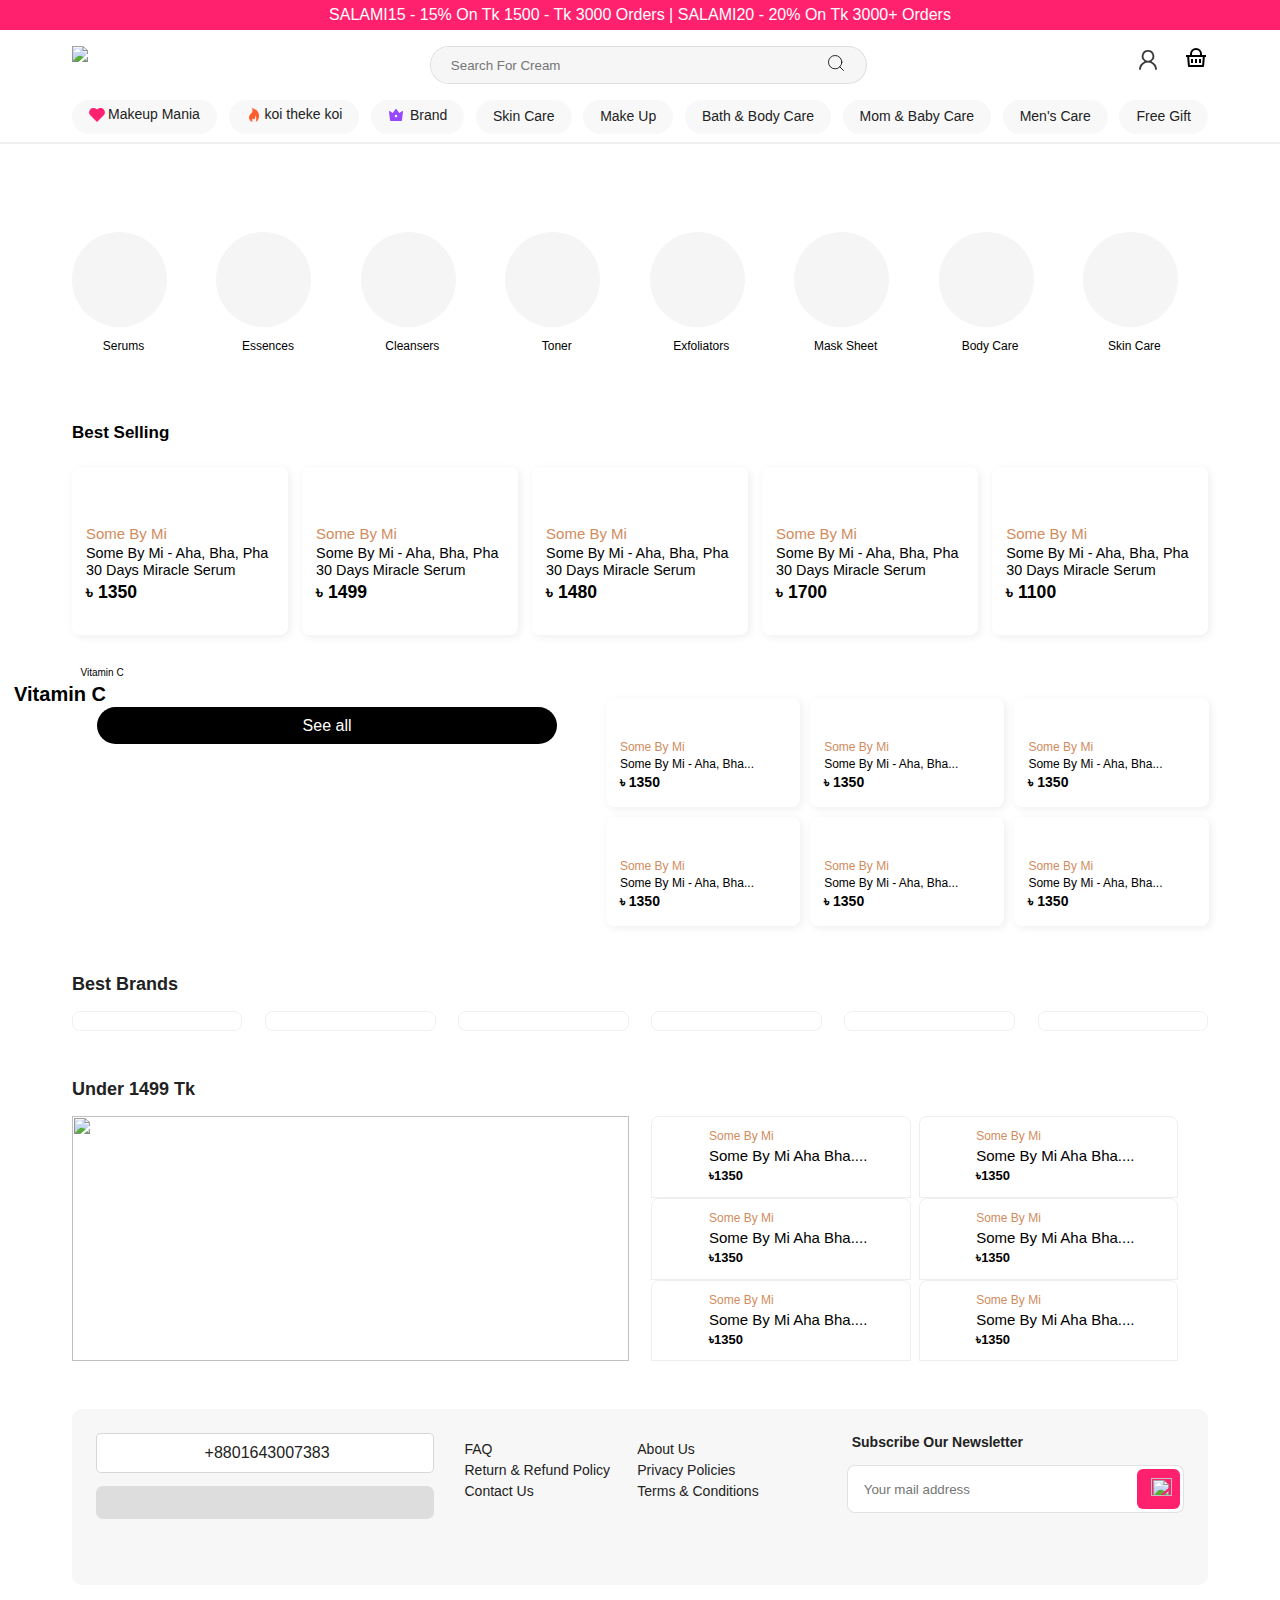
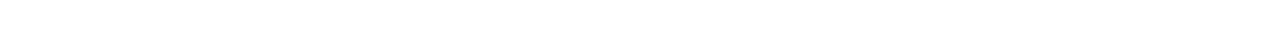
==== index.html @ 5bef4f82 "first commit" ====
<!DOCTYPE html>
<html lang="en">
<head>
    <meta charset="UTF-8">
    <meta name="viewport" content="width=device-width, initial-scale=1.0">
    <title>Beautybooth Project By CSS</title>
    <link rel="stylesheet" href="https://cdn.jsdelivr.net/npm/bootstrap-icons@1.10.5/font/bootstrap-icons.css">
    <link rel="stylesheet" href="style.css">
</head>
<body>
    
  <div class="top-mosts-mosts">
    <div id="top-most-section">
        <span
          >SALAMI15 - 15% On Tk 1500 - Tk 3000 Orders | SALAMI20 - 20% On Tk 3000+
          Orders</span
        >
      </div>
  
      <!-- most top section end  -->
  
      <!-- Navbar Start  -->
  
      <!-- part one  -->
  
      <div class="container">
        <div class="row-part-one">
          <div class="">
            <a class="" href="/"
              ><img src="https://beautybooth.com.bd/svg/Logo.svg"
            /></a>
          </div>
  
          <div class="part-one-searchbar">
            <div class="search-wrap">
              <form class="search-bar offset-2">
                <input
                  type="text"
                  name="search"
                  placeholder="Search for cream"
                  autocomplete="off"
                />
                <button type="submit">
                  <svg
                    xmlns="http://www.w3.org/2000/svg"
                    width="20"
                    height="20"
                    viewBox="0 0 24 24"
                    fill="none"
                    stroke="currentColor"
                    stroke-width="1"
                    stroke-linecap="round"
                    stroke-linejoin="round"
                    class="feather feather-search"
                  >
                    <circle cx="11" cy="11" r="8" />
                    <line x1="21" y1="21" x2="16.65" y2="16.65" />
                  </svg>
                </button>
              </form>
            </div>
          </div>
  
          <div class="header-icon">
            <div>
              <a href="#"
                ><svg
                  xmlns="http://www.w3.org/2000/svg"
                  width="18"
                  height="19.8"
                  viewBox="0 0 18 19.8"
                >
                  <path
                    id="user"
                    d="M15,5a6.3,6.3,0,0,0-3.516,11.531A9.026,9.026,0,0,0,6,24.8H7.8a7.2,7.2,0,0,1,14.4,0H24a9.026,9.026,0,0,0-5.484-8.269A6.3,6.3,0,0,0,15,5Zm0,1.8a4.5,4.5,0,1,1-4.5,4.5A4.486,4.486,0,0,1,15,6.8Z"
                    transform="translate(-6 -5)"
                    fill="#3b3b3b"
                  ></path></svg
              ></a>
              <a href="#"
                ><svg
                  xmlns="http://www.w3.org/2000/svg"
                  viewBox="0 0 24 24"
                  width="24"
                  height="24"
                >
                  <path fill="none" d="M0 0h24v24H0z"></path>
                  <path
                    d="M12 2a6 6 0 0 1 6 6v1h4v2h-1.167l-.757 9.083a1 1 0 0 1-.996.917H4.92a1 1 0 0 1-.996-.917L3.166 11H2V9h4V8a6 6 0 0 1 6-6zm6.826 9H5.173l.667 8h12.319l.667-8zM13 13v4h-2v-4h2zm-4 0v4H7v-4h2zm8 0v4h-2v-4h2zm-5-9a4 4 0 0 0-3.995 3.8L8 8v1h8V8a4 4 0 0 0-3.8-3.995L12 4z"
                  ></path></svg
              ></a>
            </div>
          </div>
        </div>
      </div>
  
      <!-- Part Two  -->
  
      <div class="container">
        <div class="phone-navbar" style="margin-top: 1rem">
          <div>
            <a href="/">
              <img src="https://beautybooth.com.bd/svg/Logo.svg" alt="" />
            </a>
          </div>
          <div>
            <button type="submit">
              <svg
                xmlns="http://www.w3.org/2000/svg"
                width="24"
                height="24"
                viewBox="0 0 24 24"
                fill="none"
                stroke="currentColor"
                stroke-width="2"
                stroke-linecap="round"
                stroke-linejoin="round"
                class="feather feather-search"
              >
                <circle cx="11" cy="11" r="8" />
                <line x1="21" y1="21" x2="16.65" y2="16.65" />
              </svg>
            </button>
          </div>
        </div>
      </div>
  
      <!-- Menu Section start  -->
  

      <div class="header-menu">
        <div class="container">
          <ul class="ul-menu">
            <li class="li-menu">
              <a href="#" class="a-menu">
                <div>
                  <span>
                    <svg
                      width="16"
                      height="16"
                      viewBox="0 0 16 16"
                      fill="none"
                      xmlns="http://www.w3.org/2000/svg"
                    >
                      <g clip-path="url(#clip0_105_1272)">
                        <path
                          d="M8.00007 2.57597L7.51207 2.09597C6.68 1.30912 5.57394 0.877679 4.42886 0.893297C3.28377 0.908916 2.18989 1.37037 1.3796 2.17962C0.569306 2.98887 0.10645 4.08216 0.0893578 5.22722C0.0722662 6.37228 0.502286 7.4789 1.28807 8.31197L8.00007 15.024L14.7121 8.30397C15.4978 7.4709 15.9279 6.36428 15.9108 5.21922C15.8937 4.07416 15.4308 2.98087 14.6205 2.17162C13.8102 1.36237 12.7164 0.900916 11.5713 0.885297C10.4262 0.869679 9.32013 1.30112 8.48807 2.08797L8.00007 2.57597Z"
                          fill="#FF2171"
                        ></path>
                      </g>
                      <defs>
                        <clipPath id="clip0_105_1272">
                          <rect width="16" height="16" fill="white"></rect>
                        </clipPath>
                      </defs>
                    </svg>
                  </span>
                  <span class="text-menu text-menu-one">Makeup Mania</span>
                </div>
              </a>
            </li>
            <li class="li-menu">
              <a href="#" class="a-menu">
                <div>
                  <span>
                    <svg
                      width="16"
                      height="16"
                      viewBox="0 0 16 16"
                      fill="none"
                      xmlns="http://www.w3.org/2000/svg"
                    >
                      <path
                        d="M12.2606 5.55847C10.5932 1.81855 5.70271 1 5.70271 1C5.70271 1 7.95936 4.11613 5.07549 6.58024C3.25187 8.13548 2.5309 10.1565 3.31213 12.3637C3.91034 14.0544 5.17594 14.7431 6.53975 15C5.88798 13.4448 6.39243 11.5452 6.44823 11.3419C7.72276 13.7806 10.1312 11.3419 8.9214 8.69153C10.5062 9.12621 10.7428 12.6036 9.5263 14.7742C11.3231 14.0601 12.5195 12.2649 12.8477 10.6645C13.1936 8.99073 12.9303 7.05444 12.2606 5.55847Z"
                        fill="#FF5E2C"
                      ></path>
                    </svg>
                  </span>
                  <span class="text-menu text-menu-one">koi theke koi</span>
                </div>
              </a>
            </li>
            <li class="li-menu">
              <a href="#" class="a-menu">
                <div>
                  <span
                    ><svg
                      width="16"
                      height="16"
                      viewBox="0 0 16 16"
                      fill="none"
                      xmlns="http://www.w3.org/2000/svg"
                    >
                      <path
                        d="M2.01141 4.16553L4.74531 5.90835L7.4701 2.26088C7.53032 2.1802 7.60981 2.11443 7.70197 2.06905C7.79413 2.02367 7.8963 2 7.99996 2C8.10362 2 8.20578 2.02367 8.29794 2.06905C8.39011 2.11443 8.4696 2.1802 8.52982 2.26088L11.2546 5.90835L13.9885 4.16553C14.092 4.09971 14.213 4.06358 14.3372 4.06142C14.4615 4.05926 14.5838 4.09116 14.6897 4.15335C14.7956 4.21553 14.8807 4.30541 14.9349 4.41235C14.989 4.51929 15.0101 4.63883 14.9955 4.75685L13.926 13.4504C13.9074 13.6018 13.8312 13.7414 13.7121 13.8427C13.593 13.944 13.4391 14 13.2796 14H2.72027C2.56084 14 2.40695 13.944 2.28781 13.8427C2.16867 13.7414 2.09255 13.6018 2.0739 13.4504L1.00442 4.75622C0.98997 4.63826 1.01112 4.51881 1.06536 4.41197C1.11961 4.30512 1.20469 4.21535 1.31056 4.15325C1.41643 4.09114 1.53868 4.0593 1.66286 4.06148C1.78705 4.06365 1.90799 4.09976 2.01141 4.16553ZM7.99996 10.2654C8.34523 10.2654 8.67637 10.1342 8.92051 9.90078C9.16466 9.66732 9.30182 9.35068 9.30182 9.02052C9.30182 8.69036 9.16466 8.37373 8.92051 8.14027C8.67637 7.90681 8.34523 7.77565 7.99996 7.77565C7.65468 7.77565 7.32355 7.90681 7.07941 8.14027C6.83526 8.37373 6.6981 8.69036 6.6981 9.02052C6.6981 9.35068 6.83526 9.66732 7.07941 9.90078C7.32355 10.1342 7.65468 10.2654 7.99996 10.2654Z"
                        fill="#9747FF"
                      ></path>
                    </svg>
                  </span>
                  <span class="text-menu text-menu-two"> Brand</span>
                </div>
              </a>
            </li>
            <li class="li-menu">
              <a href="#" class="a-menu">
                <div>
                  <span class="text-menu">Skin Care</span>
                </div>
              </a>
            </li>
            <li class="li-menu">
              <a href="#" class="a-menu">
                <div>
                  <span class="text-menu">Make Up</span>
                </div>
              </a>
            </li>
            <li class="li-menu">
              <a href="#" class="a-menu">
                <div>
                  <span class="text-menu">Bath & Body Care</span>
                </div>
              </a>
            </li>
            <li class="li-menu">
              <a href="#" class="a-menu">
                <div>
                  <span class="text-menu">Mom & Baby Care</span>
                </div>
              </a>
            </li>
            <li class="li-menu">
              <a href="#" class="a-menu">
                <div>
                  <span class="text-menu">Men's Care</span>
                </div>
              </a>
            </li>
            <li class="li-menu">
              <a href="#" class="a-menu">
                <div>
                  <span class="text-menu">Free Gift</span>
                </div>
              </a>
            </li>
            <!-- <li class="menu-icone">
                <a href="#">
                    <svg xmlns="http://www.w3.org/2000/svg" viewBox="0 0 24 24" width="24" height="24"><path fill="none" d="M0 0h24v24H0z"></path><path d="M13.172 12l-4.95-4.95 1.414-1.414L16 12l-6.364 6.364-1.414-1.414z"></path></svg>
                </a>
            </li> -->
          </ul>
        </div>
      </div>
      <div class="hr"></div>
      
</div>




    <!-- Navbar End -->



    <div class="hero-section container">
        
        <div class="hero">
            <img src="https://beautybooth.com.bd/_next/image?url=https%3A%2F%2Fadmin.beautybooth.com.bd%2F%2Fuploads%2Fall%2FhnHj1j4Zg9i6bNwJYGBFB0QrQ2UwZnGacxOz7hfY.jpg&w=3840&q=75" alt="">
        </div>
    </div>



<!-- Rounded Cart Start  -->


    <section>
        <div class="container" style="margin-top:3rem; margin-bottom:3rem">
              <div class="row-rounded-card img-text-cat">
                <div class="col-round-card">
                  <a style=" text-decoration:none; color:black" href="#">
                    <div class=" rounded-border-fixed">
                      <img 
                      style="width:90%;"
                      src="https://admin.beautybooth.com.bd/uploads/all/iWbjwnl2xBATHtRnb3fM8NJvlW2oP9LxWRrt7bmb.png"
                      alt=""
                      />
                    </div>
                    <p id="text-alignment-rounded">Serums</p>
                  </a> 
                </div>
                <div class="col-round-card">
                  <a style=" text-decoration:none; color:black" href="#">
                    <div class=" rounded-border-fixed">
                      <img
                    style="width:90%"
                    src="https://admin.beautybooth.com.bd/uploads/all/7bAE5vUrRju7WT82mFMOBGjj5vCjhUmOmmasOnB4.png"
                    alt=""
                  />
                    </div>
                  <p id="text-alignment-rounded">Essences</p>
                  </a>
                </div>
                <div class="col-round-card">
                  <a style=" text-decoration:none; color:black" href="#">
                    <div class=" rounded-border-fixed">
                      <img
                    style="width:90%"
                    src="https://admin.beautybooth.com.bd/uploads/all/OWrdao3JSryvOD51zWEv0ruXmocFWvMR9k5uknbW.png"
                    alt=""
                  />
                    </div>
                  <p id="text-alignment-rounded">Cleansers</p>
                  </a>
                </div>
                <div class="col-round-card">
                  <a style=" text-decoration:none; color:black" href="#">
                    <div class="rounded-border-fixed">
                      <img
                    style="width:90%"
                    src="https://admin.beautybooth.com.bd/uploads/all/AvLyOvvTgGuxriNtKcCGiMrZXM4eKraZ4ebZLfQK.png"
                    alt=""
                  />
                    </div>
                  <p id="text-alignment-rounded">Toner</p>
                  </a>
                </div>
                <div class="col-round-card">
                  <a style=" text-decoration:none; color:black" href="#">
                    <div class="rounded-border-fixed">
                      <img
                    style="width:90%"
                    src="https://admin.beautybooth.com.bd/uploads/all/P3RHPJP9QRP14ghTW4IqYb8FVRHoi0wAHmTrC9PB.png"
                    alt=""
                  />
                    </div>
                  <p id="text-alignment-rounded">Exfoliators</p>
                  </a>
                </div>
                <div class="col-round-card">
                  <a style=" text-decoration:none; color:black" href="#">
                    <div class="rounded-border-fixed">
                      <img
                    style="width:90%"
                    src="https://admin.beautybooth.com.bd/uploads/all/cYdjglWajYj2Bpf36gAkNey9Dx8XWtSHQvfRQ5Le.png"
                    alt=""
                  />
                    </div>
                  <p id="text-alignment-rounded">Mask Sheet</p>
                  </a>
                </div>
                <div class="col-round-card">
                  <a style=" text-decoration:none; color:black" href="#">
                    <div class="rounded-border-fixed">
                      <img
                    style="width:90%"
                    src="https://admin.beautybooth.com.bd/uploads/all/wj1TCgKjsJxLURFKLyUlKFpxmSh20yO24fGasd6q.png"
                    alt=""
                  />
                    </div>
                  <p id="text-alignment-rounded">Body Care</p>
                  </a>
                </div>
                <div class="col-round-card">
                  <a style=" text-decoration:none; color:black" href="#">
                    <div class="rounded-border-fixed">
                      <img
                    style="width:90%"
                    src="https://admin.beautybooth.com.bd/uploads/all/p7LmNcXlbMa4n1GtLbBA8lGDQNON1DZskwNmVMMp.png"
                    alt=""
                  />
                    </div>
                  <p id="text-alignment-rounded">Skin Care</p>
                  </a>
                </div>
              </div>
        </div>
      </section>


<!-- Rounded Cart End  -->



<!-- Cart Start  -->




<section>
    <div class="container" style="margin-top:3rem; margin-bottom:3rem">
      <h6 style="font-weight: 700; margin-bottom:1.5rem; font-size:17px;font-family: var(--head-font);">Best Selling</h6>
      <div class="row-main-card">
        <div id="vitamin-border-control">
          <a href="#">
            <div class="iner" style="padding:.5rem">
              <img src="https://beautybooth.com.bd/_next/image?url=https%3A%2F%2Fadmin.beautybooth.com.bd%2F%2Fuploads%2Fall%2FYTXOHVaooTOlFNTq3816gcxoflujFPirzrTaCV64.jpg&w=1080&q=75" alt="" style="width:100%">
            </div>
          </a>
          <a style="text-decoration: none;" href="#">
            <div>
              <span class="text-polish1">Some By Mi</span>
              <span class="text-polish2">Some By Mi - Aha, Bha, Pha 30 Days Miracle Serum</span>
              <span class="text-polish3">৳ 1350</span>
            </div>
          </a>
        </div>
        <div id="vitamin-border-control">
          <a  href="#">
            <div class="iner" style="padding:.5rem">
              <img src="https://beautybooth.com.bd/_next/image?url=https%3A%2F%2Fadmin.beautybooth.com.bd%2F%2Fuploads%2Fall%2FdVAj0SUg41oZPiQqZQByHG4S1Ju15vOVpinnjbi6.jpg&w=1080&q=75" alt="" style="width:100%">
            </div>
          </a>
          <a style="text-decoration: none;" href="#">
            <div>
              <span class="text-polish1">Some By Mi</span>
              <span class="text-polish2">Some By Mi - Aha, Bha, Pha 30 Days Miracle Serum</span>
              <span class="text-polish3">৳ 1499</span>
            </div>
          </a>
        </div>
        <div id="vitamin-border-control">
          <a href="#">
            <div class="iner" style="padding:.5rem">
              <img src="https://beautybooth.com.bd/_next/image?url=https%3A%2F%2Fadmin.beautybooth.com.bd%2F%2Fuploads%2Fall%2F3jdHDsQZkZwgC5CZyu306bdDtV2EFd6N8MJ4X0tm.jpeg&w=1080&q=75" alt="" style="width:100%">
            </div>
          </a>
          <a style="text-decoration: none;" href="#">
            <div>
              <span class="text-polish1">Some By Mi</span>
              <span class="text-polish2">Some By Mi - Aha, Bha, Pha 30 Days Miracle Serum</span>
              <span class="text-polish3">৳ 1480</span>
            </div>
          </a>
        </div>
        <div id="vitamin-border-control">
          <a href="#">
            <div class="iner" style="padding:.5rem">
              <img src="https://beautybooth.com.bd/_next/image?url=https%3A%2F%2Fadmin.beautybooth.com.bd%2F%2Fuploads%2Fall%2Fz63myWfurLxvFNNBFPOjxCInWwzSw4pDEZseQ6AL.jpeg&w=1080&q=75" alt="" style="width:100%">
            </div>
          </a>
          <a style="text-decoration: none;" href="#">
            <div>
              <span class="text-polish1">Some By Mi</span>
              <span class="text-polish2">Some By Mi - Aha, Bha, Pha 30 Days Miracle Serum</span>
              <span class="text-polish3">৳ 1700</span>
            </div>
          </a>
        </div>
        <div id="vitamin-border-control">
          <a href="#">
            <div class="iner" style="padding:.5rem">
              <img src="https://beautybooth.com.bd/_next/image?url=https%3A%2F%2Fadmin.beautybooth.com.bd%2F%2Fuploads%2Fall%2FO3V7lWg1HzZS52Hzk13e8SnweJNvEssZ5H3SE6TM.jpeg&w=1080&q=75" alt="" style="width:100%">
            </div>
          </a>
          <a style="text-decoration: none;" href="#">
            <div>
              <span class="text-polish1">Some By Mi</span>
              <span class="text-polish2">Some By Mi - Aha, Bha, Pha 30 Days Miracle Serum</span>
              <span class="text-polish3">৳ 1100</span>
            </div>
          </a>
        </div>
      </div>
    </div>
  </section>



  

  <!-- Cart End -->



  <!-- Vitamic C Start  -->


  <section>
    <div class="container" style="margin-top:3rem; margin-bottom:.5rem">
      <div class="row">
        <div class="col-12">
          <span>
            <a class="me-1" href="#" style="margin-right:.25rem">
              <img src="https://beautybooth.com.bd/featured.png" alt="">
            </a>
          </span>
          <span style="font-family:var(--p-font); font-size:10px; font-weight:400; position:relative; bottom:25px">Vitamin C</span>
          <span class="container" style="padding:0;font-family: var(--head-font); font-weight: 700; font-size:20px; position:relative; top:0px; right:114px">Vitamin C</span>
        </div>
      </div>
    </div>
    <div class="container">
      <div class="row-vitamin-card">


        <div class="gradient-effect">
          <img
            src="https://cdn.beautybooth.com.bd/uploads/all/Kr2CGogahE7ADguaJzhJDLQg3WgMJQPxwcLWc7Gt.jpg"
            style="width: 100%"
            class="float-start"
            alt=""
          />
          
          <div class="gradient-div"></div>
          <button
            id="button_vitamin"
            style="width: 90% ; font-family: var(--p-font); font-weight: 400; font-size: 1rem;"
          >
            See all
          </button>
        </div>

        
        <div>
          <div class="row-vitamin-card-section">
            <div id="vitamin-border-control">
                <a href="#">
                  <div class="iner" style="padding:.5rem">
                    <img src="https://beautybooth.com.bd/_next/image?url=https%3A%2F%2Fadmin.beautybooth.com.bd%2F%2Fuploads%2Fall%2FYTXOHVaooTOlFNTq3816gcxoflujFPirzrTaCV64.jpg&w=1080&q=75" alt="" style="width:90%">
                  </div>
                </a>
                <a style="text-decoration: none;" href="#">
                  <div>
                    <span class="text-polish11">Some By Mi</span>
                    <span class="text-polish22">Some By Mi - Aha, Bha...</span>
                    <span class="text-polish33">৳ 1350</span>
                  </div>
                </a>
            </div>
            <div id="vitamin-border-control">
                <a href="#">
                  <div class="iner" style="padding:.5rem">
                    <img src="https://beautybooth.com.bd/_next/image?url=https%3A%2F%2Fadmin.beautybooth.com.bd%2F%2Fuploads%2Fall%2FdVAj0SUg41oZPiQqZQByHG4S1Ju15vOVpinnjbi6.jpg&w=1080&q=75" alt="" style="width:90%">
                  </div>
                </a>
                <a style="text-decoration: none;" href="#">
                  <div>
                    <span class="text-polish11">Some By Mi</span>
                    <span class="text-polish22">Some By Mi - Aha, Bha...</span>
                    <span class="text-polish33">৳ 1350</span>
                  </div>
                </a>
            </div>
            <div id="vitamin-border-control">
                <a href="#">
                  <div class="iner" style="padding:.5rem">
                    <img src="https://beautybooth.com.bd/_next/image?url=https%3A%2F%2Fadmin.beautybooth.com.bd%2F%2Fuploads%2Fall%2F3jdHDsQZkZwgC5CZyu306bdDtV2EFd6N8MJ4X0tm.jpeg&w=1080&q=75" alt="" style="width:90%">
                  </div>
                </a>
                <a style="text-decoration: none;" href="#">
                  <div>
                    <span class="text-polish11">Some By Mi</span>
                    <span class="text-polish22">Some By Mi - Aha, Bha...</span>
                    <span class="text-polish33">৳ 1350</span>
                  </div>
                </a>
            </div>
            <div id="vitamin-border-control">
                <a href="#">
                  <div class="iner" style="padding:.5rem">
                    <img src="https://beautybooth.com.bd/_next/image?url=https%3A%2F%2Fadmin.beautybooth.com.bd%2F%2Fuploads%2Fall%2Fz63myWfurLxvFNNBFPOjxCInWwzSw4pDEZseQ6AL.jpeg&w=1080&q=75" alt="" style="width:90%">
                  </div>
                </a>
                <a style="text-decoration: none;" href="#">
                  <div>
                    <span class="text-polish11">Some By Mi</span>
                    <span class="text-polish22">Some By Mi - Aha, Bha...</span>
                    <span class="text-polish33">৳ 1350</span>
                  </div>
                </a>
            </div>
            <div id="vitamin-border-control">
                <a href="#">
                  <div class="iner" style="padding:.5rem">
                    <img src="https://beautybooth.com.bd/_next/image?url=https%3A%2F%2Fadmin.beautybooth.com.bd%2F%2Fuploads%2Fall%2FYTXOHVaooTOlFNTq3816gcxoflujFPirzrTaCV64.jpg&w=1080&q=75" alt="" style="width:90%">
                  </div>
                </a>
                <a style="text-decoration: none;" href="#">
                  <div>
                    <span class="text-polish11">Some By Mi</span>
                    <span class="text-polish22">Some By Mi - Aha, Bha...</span>
                    <span class="text-polish33">৳ 1350</span>
                  </div>
                </a>
            </div>
            <div id="vitamin-border-control">
                <a href="#">
                  <div class="iner" style="padding:.5rem">
                    <img src="https://beautybooth.com.bd/_next/image?url=https%3A%2F%2Fadmin.beautybooth.com.bd%2F%2Fuploads%2Fall%2FO3V7lWg1HzZS52Hzk13e8SnweJNvEssZ5H3SE6TM.jpeg&w=1080&q=75" alt="" style="width:90%">
                  </div>
                </a>
                <a style="text-decoration: none;" href="#">
                  <div>
                    <span class="text-polish11">Some By Mi</span>
                    <span class="text-polish22">Some By Mi - Aha, Bha...</span>
                    <span class="text-polish33">৳ 1350</span>
                  </div>
                </a>
            </div>
            
          </div>
        </div>




      </div>
    </div>
  </section>





  <!-- Vitamin C End  -->



       <!-- Brands Start  -->



       <section>
        <span class="container" style="font-family: var(--head-font); font-weight: 700; font-size: 18px; display:block; color:#222; margin-bottom:1rem; margin-top:3rem;";>Best Brands</span>
        <div class="container">
          <div class="row-brands">
  
            <div class="border-brands">
              <a href="#">
                <img 
                style="width:90%; height:auto"
                src="https://beautybooth.com.bd/_next/image?url=https%3A%2F%2Fadmin.beautybooth.com.bd%2Fuploads%2Fall%2FTSyQhzIpb4L2lRpyvo5SqulwDV5NhEQdb2KYs3cC.jpg&w=256&q=75"
                alt=""
              />
              </a>
            </div>
            <div class="border-brands">
              <a href="#">
                <img
                style="width:90%; height:auto"
                src="https://beautybooth.com.bd/_next/image?url=https%3A%2F%2Fadmin.beautybooth.com.bd%2Fuploads%2Fall%2F0CAVJcw0VuH5ZTH8m1eFDAgy15Ibl7ntpZziZw9x.jpg&w=256&q=75"
                alt=""
              />
              </a>
            </div>
            <div class="border-brands">
              <a href="#">
                <img
                style="width:90%; height:auto"
                src="https://beautybooth.com.bd/_next/image?url=https%3A%2F%2Fadmin.beautybooth.com.bd%2Fuploads%2Fall%2F783iU0ocEFTicwSOKkOISfdXSKBRKDfBe36irf5k.jpg&w=256&q=75"
                alt=""
              />
              </a>
            </div>
            <div class="border-brands">
              <a href="#">
                <img
                style="width:90%; height:auto"
                src="https://beautybooth.com.bd/_next/image?url=https%3A%2F%2Fadmin.beautybooth.com.bd%2Fuploads%2Fall%2FtzpZxOy8G8oe8x9NgDspOedYqxGabUquJpX08mxz.jpg&w=256&q=75"
                alt=""
              />
              </a>
            </div>
            <div class="border-brands">
              <a href="#">
                <img
                style="width:90%; height:auto"
                src="https://beautybooth.com.bd/_next/image?url=https%3A%2F%2Fadmin.beautybooth.com.bd%2Fuploads%2Fall%2Fwt3OsMgHNhNGC0zYfErN4VN8kZIsZQCHGtgdq0Ux.jpg&w=256&q=75"
                alt=""
              />
              </a>
            </div>
            <div class="border-brands">
              <a href="#">
                <img
                style="width:90%; height:auto;"
                src="https://beautybooth.com.bd/_next/image?url=https%3A%2F%2Fadmin.beautybooth.com.bd%2Fuploads%2Fall%2Fv0xoEG7nauedMOtPDntNbEYDoacdDMWTf4iiwzqM.jpg&w=256&q=75"
                alt=""
              />
              </a>
            </div>
          </div>
        </div>
      </section>
  
  
      <!-- Brands End -->

      <!-- Footer er Ager Part  -->

    <section style="margin-bottom:3rem">
        <span class="container pink-text" style="font-family: var(--head-font); font-weight: 700; display:block; font-size: 18px; color:#222; margin-top:3rem; margin-bottom:1rem;">Under 1499 Tk</span>
        <div class="container">
          <div class="row-footer-pre-part">
            <div class="col-12 col-lg-6">
              <img
                src="https://beautybooth.com.bd/offers/under1499.jpg"
                style="width: 100%; height:100%"
                class="float-start"
                alt=""
              />
            </div>
  
  
  
            <div>
              <div class="row-footer-pre-part-section2">
  
                <div style="border-top-left-radius: 8px; border-top-right-radius: 8px;padding-top:.25rem; margin-right: .5rem;" class="border-cus-pre">
                  <div class="row-pink-cards">
  
                    <div style="display: flex; align-items: center;">
                      <div class="iner">
                        <a href="#">
                          <img src="https://beautybooth.com.bd/_next/image?url=https%3A%2F%2Fimage.beautybooth.com.bd%2F50%2F50%2Fuploads%2Fall%2FYTXOHVaooTOlFNTq3816gcxoflujFPirzrTaCV64.jpg&w=128&q=75" alt="">
                        </a>
                      </div>
                    </div>
  
                    <div class="text-polish-grid" style="margin-top:.5rem;">
                      <div>
                        <h6 style="margin:0; padding:0;font-family: var(--p-font); font-weight: 400; color:#d18c5e
                      ; font-size:12px">Some By Mi</h6>
                      </div>
                      <div>
                        <p style="margin:0; margin-top:.25rem;padding:0;font-family: var(--p-font); font-weight: 400; color:#000000
                      ; font-size:15px;">Some By Mi Aha Bha....</p>
                      </div>
                      <div>
                        <p style="margin:0;margin-top:.25rem;margin-bottom:.8rem; padding:0;font-family: var(--p-font); font-weight: 700; color:#000000; font-size:13px">৳1350</p>
                      </div>
                    </div>
  
                  </div>
                </div>
  
  
                <div style="border-top-left-radius: 8px; border-top-right-radius: 8px;padding-top:.25rem; margin-right: .5rem;" class="border-cus-pre">
                    <div class="row-pink-cards">
    
                      <div style="display: flex; align-items: center;">
                        <div class="iner">
                          <a href="#">
                            <img src="https://beautybooth.com.bd/_next/image?url=https%3A%2F%2Fimage.beautybooth.com.bd%2F50%2F50%2Fuploads%2Fall%2FYTXOHVaooTOlFNTq3816gcxoflujFPirzrTaCV64.jpg&w=128&q=75" alt="">
                          </a>
                        </div>
                      </div>
    
                      <div class="text-polish-grid" style="margin-top:.5rem;">
                        <div>
                          <h6 style="margin:0; padding:0;font-family: var(--p-font); font-weight: 400; color:#d18c5e
                        ; font-size:12px">Some By Mi</h6>
                        </div>
                        <div>
                          <p style="margin:0; margin-top:.25rem;padding:0;font-family: var(--p-font); font-weight: 400; color:#000000
                        ; font-size:15px;">Some By Mi Aha Bha....</p>
                        </div>
                        <div>
                          <p style="margin:0;margin-top:.25rem;margin-bottom:.8rem; padding:0;font-family: var(--p-font); font-weight: 700; color:#000000; font-size:13px">৳1350</p>
                        </div>
                      </div>
    
                    </div>
                  </div>
  
  
                  <div style="border-top-left-radius: 8px; border-top-right-radius: 8px;padding-top:.25rem; margin-right: .5rem;" class="border-cus-pre">
                    <div class="row-pink-cards">
    
                      <div style="display: flex; align-items: center;">
                        <div class="iner">
                          <a href="#">
                            <img src="https://beautybooth.com.bd/_next/image?url=https%3A%2F%2Fimage.beautybooth.com.bd%2F50%2F50%2Fuploads%2Fall%2FYTXOHVaooTOlFNTq3816gcxoflujFPirzrTaCV64.jpg&w=128&q=75" alt="">
                          </a>
                        </div>
                      </div>
    
                      <div class="text-polish-grid" style="margin-top:.5rem;">
                        <div>
                          <h6 style="margin:0; padding:0;font-family: var(--p-font); font-weight: 400; color:#d18c5e
                        ; font-size:12px">Some By Mi</h6>
                        </div>
                        <div>
                          <p style="margin:0; margin-top:.25rem;padding:0;font-family: var(--p-font); font-weight: 400; color:#000000
                        ; font-size:15px;">Some By Mi Aha Bha....</p>
                        </div>
                        <div>
                          <p style="margin:0;margin-top:.25rem;margin-bottom:.8rem; padding:0;font-family: var(--p-font); font-weight: 700; color:#000000; font-size:13px">৳1350</p>
                        </div>
                      </div>
    
                    </div>
                  </div>
  
  
                  <div style="border-top-left-radius: 8px; border-top-right-radius: 8px;padding-top:.25rem; margin-right: .5rem;" class="border-cus-pre">
                    <div class="row-pink-cards">
    
                      <div style="display: flex; align-items: center;">
                        <div class="iner">
                          <a href="#">
                            <img src="https://beautybooth.com.bd/_next/image?url=https%3A%2F%2Fimage.beautybooth.com.bd%2F50%2F50%2Fuploads%2Fall%2FYTXOHVaooTOlFNTq3816gcxoflujFPirzrTaCV64.jpg&w=128&q=75" alt="">
                          </a>
                        </div>
                      </div>
    
                      <div class="text-polish-grid" style="margin-top:.5rem;">
                        <div>
                          <h6 style="margin:0; padding:0;font-family: var(--p-font); font-weight: 400; color:#d18c5e
                        ; font-size:12px">Some By Mi</h6>
                        </div>
                        <div>
                          <p style="margin:0; margin-top:.25rem;padding:0;font-family: var(--p-font); font-weight: 400; color:#000000
                        ; font-size:15px;">Some By Mi Aha Bha....</p>
                        </div>
                        <div>
                          <p style="margin:0;margin-top:.25rem;margin-bottom:.8rem; padding:0;font-family: var(--p-font); font-weight: 700; color:#000000; font-size:13px">৳1350</p>
                        </div>
                      </div>
    
                    </div>
                  </div>
  
  
                  <div style="border-top-left-radius: 8px; border-top-right-radius: 8px;padding-top:.25rem; margin-right: .5rem;" class="border-cus-pre">
                    <div class="row-pink-cards">
    
                      <div style="display: flex; align-items: center;">
                        <div class="iner">
                          <a href="#">
                            <img src="https://beautybooth.com.bd/_next/image?url=https%3A%2F%2Fimage.beautybooth.com.bd%2F50%2F50%2Fuploads%2Fall%2FYTXOHVaooTOlFNTq3816gcxoflujFPirzrTaCV64.jpg&w=128&q=75" alt="">
                          </a>
                        </div>
                      </div>
    
                      <div class="text-polish-grid" style="margin-top:.5rem;">
                        <div>
                          <h6 style="margin:0; padding:0;font-family: var(--p-font); font-weight: 400; color:#d18c5e
                        ; font-size:12px">Some By Mi</h6>
                        </div>
                        <div>
                          <p style="margin:0; margin-top:.25rem;padding:0;font-family: var(--p-font); font-weight: 400; color:#000000
                        ; font-size:15px;">Some By Mi Aha Bha....</p>
                        </div>
                        <div>
                          <p style="margin:0;margin-top:.25rem;margin-bottom:.8rem; padding:0;font-family: var(--p-font); font-weight: 700; color:#000000; font-size:13px">৳1350</p>
                        </div>
                      </div>
    
                    </div>
                  </div>
  
  
                  <div style="border-top-left-radius: 8px; border-top-right-radius: 8px;padding-top:.25rem; margin-right: .5rem;" class="border-cus-pre">
                    <div class="row-pink-cards">
    
                      <div style="display: flex; align-items: center;">
                        <div class="iner">
                          <a href="#">
                            <img src="https://beautybooth.com.bd/_next/image?url=https%3A%2F%2Fimage.beautybooth.com.bd%2F50%2F50%2Fuploads%2Fall%2FYTXOHVaooTOlFNTq3816gcxoflujFPirzrTaCV64.jpg&w=128&q=75" alt="">
                          </a>
                        </div>
                      </div>
    
                      <div class="text-polish-grid" style="margin-top:.5rem;">
                        <div>
                          <h6 style="margin:0; padding:0;font-family: var(--p-font); font-weight: 400; color:#d18c5e
                        ; font-size:12px">Some By Mi</h6>
                        </div>
                        <div>
                          <p style="margin:0; margin-top:.25rem;padding:0;font-family: var(--p-font); font-weight: 400; color:#000000
                        ; font-size:15px;">Some By Mi Aha Bha....</p>
                        </div>
                        <div>
                          <p style="margin:0;margin-top:.25rem;margin-bottom:.8rem; padding:0;font-family: var(--p-font); font-weight: 700; color:#000000; font-size:13px">৳1350</p>
                        </div>
                      </div>
    
                    </div>
                  </div>
  
  
              </div>
            </div>     
          </div>
        </div>
      </section>
  



      <!-- Footer Start  -->



      <footer class="container" style="margin-bottom:4rem;">
        <div class="container footer-section" style="margin-top:3rem; padding:1.5rem">
          <div class="row-footer-part">
            <div>
              <div class="row-footer-part-sec1">
                <div class="number-align" style="background-color:#FFFFFF">
                  <div class="card" >
                    <a
                      style="background-color: rgb(255,255,255) ;text-decoration: none; text-align: center; padding:.5rem;"
                      href="tel:+8801643007383"
                      ><span style="color: #222222; font-family: var(--p-font); font-weight: 400; font-size: 1rem;"> <span><img src="https://beautybooth.com.bd/_next/image?url=%2Fsvg%2FPhone.svg&w=16&q=75" alt=""></span> +8801643007383</span></a
                    >
                  </div>
                </div>
                <div>
                  <div id="icon-footer">
                    <div>
                      <a href="#">
                        <img
                      src="https://beautybooth.com.bd/_next/image?url=%2Fsvg%2FInstagram.svg&w=32&q=75"
                      alt=""
                    />
                      </a>
                    </div>
                    <div>
                      <a href="#">
                        <img
                      src="https://beautybooth.com.bd/_next/image?url=%2Fsvg%2FFacebook.svg&w=32&q=75"
                      alt=""
                    />
                      </a>
                    </div>
                    <div>
                      <a href="#">
                        <img
                      src="https://beautybooth.com.bd/_next/image?url=%2Fsvg%2FYouTube.svg&w=32&q=75"
                      alt=""
                    />
                      </a>
                    </div>
                    <div>
                      <a href="#">
                        <img
                      src="https://beautybooth.com.bd/_next/image?url=%2Fsvg%2FLinkedin.svg&w=32&q=75"
                      alt=""
                    />
                      </a>
                    </div>
                  </div>
                </div>
              </div>
            </div>
  
            <div>
                <div class="row-footer-text">
                    <div style="margin-top:.5rem; margin-left:.25rem">
                        <div>
                          <a style="text-decoration: none;" href="#">
                            <h5 style="font-family: var(--p-font); color:#222; font-weight: 400; font-size:14px; margin-bottom:.3rem;">FAQ</h5>
                            <h6 style="font-family: var(--p-font); color:#222; font-weight: 400; font-size:14px; margin-bottom:.3rem">Return & Refund Policy</h6>
                            <h6 style="font-family: var(--p-font); color:#222; font-weight: 400; font-size:14px">Contact Us</h6>
                          </a>
                        </div>
                      </div>
            
                      <div style="margin-top: .5rem;">
                        <div>
                          <a style="text-decoration: none;" href="#">
                            <h5 style="font-family: var(--p-font); color:#222; font-weight: 400; font-size:14px; margin-bottom:.3rem">About Us</h5>
                            <h6 style="font-family: var(--p-font); color:#222; font-weight: 400; font-size:14px; margin-bottom:.3rem">Privacy Policies</h6>
                            <h6 style="font-family: var(--p-font); color:#222; font-weight: 400; font-size:14px">Terms & Conditions</h6>
                          </a>
                        </div>
                      </div>
                </div>
            </div>
  
            <div>
              <span style="display:inline-block;font-size:14px; font-weight: 600; font-family:var(--p-font); color:#222; margin-left: 5px;margin-bottom:15px">Subscribe Our Newsletter</span>



              <div class="footer-button-mkv">
                <input type="email" placeholder="Your mail address" value="">
                <button>
                  <img src="https://beautybooth.com.bd/svg/Send.svg">
                </button>
              </div>
















              <!-- <div class="search-wrap">
                <form class="search-bar1">
                  <input
                    type="text"
                    name="search"
                    placeholder="Your mail address"
                    autocomplete="off"
                  />
                  <button type="submit">
                    <svg
                      xmlns="http://www.w3.org/2000/svg"
                      width="20"
                      height="20"
                      viewBox="0 0 24 24"
                      fill="none"
                      stroke="currentColor"
                      stroke-width="1"
                      stroke-linecap="round"
                      stroke-linejoin="round"
                      class="feather feather-search"
                    >
                      <circle cx="11" cy="11" r="8" />
                      <line x1="21" y1="21" x2="16.65" y2="16.65" />
                    </svg>
                  </button>
                </form>
              </div> -->













              <!-- <div class="footer-input-final">
                <div class="input-adjustment">
                  <div>
                    <input style="width: 100%; padding:.9rem; border:none;outline: none;" type="text" placeholder="Your Email Address">
                  </div>
                  <div style="display: flex; align-items: center; justify-content: end; background-color: pink; width:fit-content">
                    <div>
                      <button style="height:75%; border:none; padding:10px"><img src="https://beautybooth.com.bd/svg/Send.svg" alt=""></button>
                    </div>
                  </div>
                </div>
              </div> -->


          





            </div>


          </div>
          <div class="row">
            <div style="margin-top:1.5rem">
              <img
                style="width:100%"
                src="https://beautybooth.com.bd/ssl.jpg"
                alt=""
              />
            </div>
          </div>
        </div>
      </footer>



      <!-- Footer End  -->












</body>
</html>
---- style.css ----
* {
    margin: 0;
    padding: 0;
    box-sizing: border-box;
    font-family: var(--p-font);
}

:root {
    --head-font: arsenal, sans-serif;
    --p-font: roboto, sans-serif;
}

.container {
    max-width: 1300px;
    padding: 0px 4.5rem;
}
.footer-container{
    max-width: 1300px;
    padding:0px 4.5rem;
}
body{
    width:100vw;
}
html {
    scroll-behavior: smooth;
}

li {
    list-style: none;
}

a {
    text-decoration: none;
    color: #000;
}

/* top most section start */
.top-mosts-mosts{
    background-color: #fff;
    position:sticky;
    top:0;
    z-index: 9999999999;
    padding-bottom:20px;
}
#top-most-section {
    background-color: rgb(255, 33, 109);
    color: #fff;
    text-align: center;
    padding-top: 6px;
    font-family: var(--p-font);
    padding-bottom: 6px;
    font-size: 1rem;
    font-weight: 500;
}

/* top most section end */


/* Navbar part one start  */

.row-part-one {
    display: grid;
    grid-template-columns: 20% 50% 20%;
    justify-content: space-between;
    margin-top: 1rem;
}

.part-one-searchbar {
    /* display: flex;
    justify-content: center; */
    margin-left: 13%;
    margin-right: 10%;
}

.search-bar {
    border: 1px solid rgba(0, 0, 0, 0.096);
    height: 38px;
    background-color: #f6f6f6;
    display: flex;
    flex-wrap: wrap;
    justify-content: center;
    border-radius: 25px;
    transition: width 2s ease-in-out;
    /* box-shadow: 0 10px 30px #0190bf; */
}

.search-bar:hover {
    border: 1px solid black;
    transition: all 0.3s ease-in-out;
}

.search-bar input {
    border: none;
    height: 100%;
    width: calc(100% - 60px);
    border-radius: 25px;
    text-transform: capitalize;
    line-height: 22px;
    padding: 7px 15px 7px 20px;
    color: #787878;
    background-color: #f6f6f6;
}

.search-bar input:focus {
    outline: none;
}

.search-bar button {
    border: none;
    width: 60px;
    box-shadow: none;
    background-color: transparent;
    cursor: pointer;
}

.search-bar button svg {
    stroke: black;
}

.header-icon {
    font-size: 150%;
    display: flex;
    justify-content: end;
}

.header-icon a {
    margin-left: 20px;
}

/* Navbar part one end  */

/* Navbar Part Two start  */

.phone-navbar {
    display: flex;
    justify-content: space-between;
}

.phone-navbar button {
    margin-left: 0%;
    border: none;
    width: 60px;
    box-shadow: none;
    background-color: transparent;
    cursor: pointer;
}


/* Navbar Part Two end  */


/* Menu List start  */

.header-menu{
    margin-top:1rem;
}

.ul-menu {
    display: grid;
    grid-template-columns: repeat(9, auto);
    justify-content: space-between;
    list-style: none;
}

.a-menu {
    text-decoration: none;
    display: inline-block;
    font-size: 14px;
}

.text-menu {
    color: #222;
    font-family: var(--p-font);
    font-weight: 400;
    display: inline-block;
    position: relative;
    bottom:2px;
}
.a-menu div span svg{
    position: relative;
    top:-2px;
}
.li-justify {
    padding-top: .5rem;
    padding-left: 1rem;
    padding-right: 1rem;
    padding-bottom: .3rem;
    text-align: center;
    overflow: hidden;
}

.ul-menu .li-menu {
    border: 1px solid transparent;
    /* padding-left:20px;
    padding-right:20px;
    padding-top:2px;
    padding-bottom:2px; */
    background-color: rgba(128, 128, 128, 0.055);
    border-radius: 50px;
}

.ul-menu .li-menu:hover {
    background-color: rgba(128, 128, 128, 0.151);
    ;
}

.text-menu-one {
    position: relative;
    bottom: 3px;
}

.text-menu-two {
    margin-left: 3px;
}
.ul-menu {
    display: flex;
    justify-content: space-between;
}
.ul-menu .li-menu {
    background-color:rgba(128, 128, 128, 0.055);
    border-radius: 50px;
    padding:6px 16px;
}
.ul-menu .li-menu:hover {
    background-color: rgba(128, 128, 128, 0.151);
}
.a-menu div{
    display: flex;
    justify-content: center;
    gap:3px;
    position:relative;
    top:2px;
}

.text-menu {
    color: #222;
    font-family: var(--p-font);
    font-weight: 400;
    font-size:14px;
    white-space:nowrap;
}
.menu-icone {
    width: 2.4rem;
    height: 2.4rem;
    border-radius: 50%;
    border: 1px solid rgba(0, 0, 0, 0.11);
    display: flex;
    justify-content: center;
    align-items: center;
}

/* Menu List End */

/* Hero Section Start  */

.hero img {
    width: 100%;
    margin-top: 1rem;
}

/* Rounded Card Start  */

.row-rounded-card {
    display: grid;
    grid-template-columns: repeat(8, 11%);
    justify-content: space-between;

}

.img-text-cat p {
    font-size: 14px;
    font-weight: 500;
    text-align: center;
    margin-top: 5px;
    font-family: var(--p-font);
}

.img-text-cat p:hover {
    text-decoration: underline;
}

.rounded-border-fixed {
    border: 1px solid black;
    width: 95px;
    height: 95px;
    border-radius: 50%;
    border-style: none;
    background-color: rgb(245, 245, 245);
    transition: border .1s cubic-bezier(0.165, 0.84, 0.44, 1);
    display: flex;
    justify-content: center;
}

.rounded-border-fixed:hover {
    border: 1.8px solid black;
}

.iner img {
    transition: all 0.2s ease;
}

.iner:hover img {
    transform: scale(1.15);
}

.imer img {
    transition: all 0.1s ease;
}

.imer:hover img {
    transform: scale(1.15);
}

#text-alignment-rounded {
    text-align: center;
    margin-right: 22px;
    margin-top: 12px;
    font-weight: 500;
    font-family: var(--p-font);
    line-height: 1.3;
    font-size: 12px !important;
    height: 36px;
}



/* Rounded Card End */

/* Main card Start  */


.row-main-card {
    display: grid;
    grid-template-columns: repeat(5, 19%);
    justify-content: space-between;
}

#vitamin-border-control {
    /* border:1px solid white; */
    padding: 8px 14px 16px;
    box-shadow: 2px 2px 8px #00000012;
    border-radius: 8px;
    width: 100%;
}

.vitamin-border-control-1 {
    height: 100%;
}

.text-polish1 {
    display: block;
    font-size: 15px;
    text-align: left;
    font-family: var(--p-font);
    color: #d18c5e;
    font-weight: 400;
    margin-top: 16px;
}

.text-polish2 {
    font-family: var(--p-font);
    font-weight: 400;
    font-size: .9rem;
    color: #000;
    min-height: 34px;
    line-height: 17px;
    overflow: hidden;
    margin-top: 3px;
    display: block;
}

.text-polish3 {
    font-weight: 700;
    text-align: left;
    font-family: var(--p-font);
    font-size: 1.1rem;
    color: #000;
    margin-top: 3px;
    display: block;
    margin-bottom: 1rem;
}

/* Main Card End  */

/* Vitamin C Card Start  */

.row-vitamin-card {
    display: grid;
    grid-template-columns: repeat(2, 45%);
    grid-column-gap: 2%;
    /* justify-content: space-between; */
}

#button_vitamin {
    background-color: black;
    color: white;
    z-index: 999;
    position: relative;
    bottom: 25px;
    left: 25px;
    border: 1px solid black;
    border-style: none;
    padding: .6rem;
    border-radius: 30px;
}

#button_vitamin:hover {
    background-color: rgb(255, 33, 109);
}

/* .gradient-div{
    position: relative;
    width:100%;
    height: 10%;
    top:83%;
    border: 1px solid red;
    border-style: none;
    background-color: rgba(128, 128, 128, 0.062);
    background-image: linear-gradient( transparent , rgb(255, 255, 255)90% );
} */
.row-vitamin-card-section {
    display: grid;
    grid-template-columns: repeat(3, 38%);
    justify-content: space-between;
    grid-gap: 10px;
    margin-top: -1rem;
}

.text-polish11 {
    display: block;
    font-size: 12px;
    text-align: left;
    font-family: var(--p-font);
    color: #d18c5e;
    font-weight: 400;
    margin-top: 0px;
}

.text-polish22 {
    font-family: var(--p-font);
    font-weight: 400;
    font-size: 12px;
    color: #000;
    /* min-height: 34px;
    line-height: 15px; */
    overflow: hidden;
    margin-top: 3px;
    display: block;
}

.text-polish33 {
    font-weight: 700;
    text-align: left;
    font-family: var(--p-font);
    font-size: 14px;
    color: #000;
    margin-top: 3px;
    display: block;
    margin-bottom: 0px;
}

/* Vitamin C Card End */

/* Brands Start  */

.row-brands {
    display: grid;
    grid-template-columns: repeat(6, 15%);
    justify-content: space-between;
    margin-bottom: 3rem;
}

.border-brands {
    border: 1px solid rgba(0, 0, 0, 0.062);
    border-radius: .5rem;
}



/* Brands End */

/* Footer er ager part Start  */

.row-footer-pre-part {
    display: grid;
    grid-template-columns: repeat(2, 49%);
    justify-content: space-between;
}

.row-footer-pre-part-section2 {
    display: grid;
    grid-template-columns: repeat(2, 48%);
}

.border-cus-pre {
    border: 1px solid rgba(0, 0, 0, 0.068);
}

.row-pink-cards {
    display: grid;
    grid-template-columns: 20% 78%;
    justify-content: space-between;
}

/* .text-polish-grid{
    display: grid;
    grid-template-columns: 100%;
    justify-content: start;
} */

/* Footer er ager part end  */

/* Footer Start  */


.footer-section {
    background-color: rgb(247, 247, 247);
    border-radius: 10px;
}
.footer-margin-bottom{
    margin-bottom: 500px;
}
.row-footer-part {
    display: grid;
    grid-template-columns: 23% 25% 31%;
    justify-content: space-between;
}

.row-footer-part-sec1 {
    display: grid;
    grid-template-columns: repeat(1, 135%);
    justify-content: space-between;
}

.row-footer-text {
    display: grid;
    grid-template-columns: repeat(2, 65%);
}

#icon-footer {
    background-color: rgb(221, 221, 221);
    border-radius: 7px;
    margin-top: 5px;
    text-align: center;
    display: grid;
    grid-template-columns: repeat(4, 13%);
    justify-content: center;
    border: 1px solid;
    border-style: none;
    padding-top: 10px;
    padding-bottom: 5px;
}

.number-align {
    display: flex;
    justify-content: center;
    border: 1px solid rgba(0, 0, 0, 0.158);
    padding: 10px;
    border-radius: 5px;
    margin-bottom: .5rem;
}

.border-footer-input {
    border: 1px solid rgba(0, 0, 0, 0.192);
    border-radius: 7px;
}

.border-footer-input:active {
    border: 1px solid blue;
}

.custom-email-style {
    width: 95%;
    padding: .9rem;
}

.input-adjustment {
    display: grid;
    grid-template-columns: 85% 15%;
    border: 1px solid rgba(128, 128, 128, 0.726);
    padding: 5px;
}






.search-bar1 {
    border: 1px solid rgba(0, 0, 0, 0.096);
    height: 50px;
    background-color: #f6f6f6;
    display: flex;
    flex-wrap: wrap;
    justify-content: center;
    border-radius: 5px;
    transition: width 2s ease-in-out;
}

/* .search-bar1:hover{
    border:1px solid black;
    transition: all 0.3s ease-in-out;
} */
.search-bar1 input {
    border: none;
    height: 100%;
    width: calc(100% - 60px);
    border-radius: 25px;
    line-height: 22px;
    padding: 7px 15px 7px 20px;
    color: #787878;
    background-color: #f6f6f6;
}

.search-bar1 input:focus {
    outline: none;
}

.search-bar1 button {
    border: none;
    width: 60px;
    box-shadow: none;
    background-color: transparent;
    cursor: pointer;
}

.search-bar1 button svg {
    stroke: black;
}

.footer-button-mkv {
    position: relative;
}

.footer-button-mkv input {
    border-radius: 8px;
    height: 48px;
    width: 100%;
    border: none;
    outline: none;
    border: 1px solid rgba(128, 128, 128, 0.226);
    padding-left: 16px;
    padding-right: 52px;
}

.footer-button-mkv input:focus {
    border: 1px solid blue;
    /* transition: border 0.1s cubic-bezier(0.165, 0.84, 0.44, 1); */
}

.footer-button-mkv button {
    background-color: #ff216d;
    border: none;
    outline: none;
    padding: 10px 8px 9px 14px;
    position: absolute;
    right: 4px;
    top: 4px;
    border-radius: 6px;
}

.footer-button-mkv img {
    width: 21px;
    height: 18px;
    margin-top: -1px;
}

/* Footer End  */

.hr {
    margin-top: 0.5rem;
    border: 0.01px solid rgba(128, 128, 128, 0.116);
    /* border-color: rgba(128, 128, 128, 0.075); */
}

/* Brand Page Styling Start  */
.brands-brands {
    font-family: var(--head-font);
    color: #000;
    font-size: 1.6rem;
    text-align: center;
    margin-top: 2rem;
    margin-bottom: 1rem;
}

.symbol-list {
    border: 1px solid rgba(128, 128, 128, 0.253);
    padding: 1.2rem 3rem;
    margin-top: 2rem;
    box-sizing: border-box;
    height:63px;
}

.brands-top-most {
    width:90%;
    margin:0 auto;
    background-color: white;
    position: sticky;
    top: 8.8rem;
    box-sizing: border-box;
}

.symbol-list ul {
    display: flex;
    justify-content: space-between;
    flex-wrap: wrap;
}

.symbol-list li a {
    font-size: 0.93rem;
    font-family: var(--p-font);
}
.brands-bordereds{
    /* background-color: #FFEDF2; */
    background-color: black;
}
.brands-bordered {
    width: 100%;
    border: 1px solid gray;
    background-color: rgb(245, 244, 247);
    padding: 0.9rem;
    border: none;
    border-top-right-radius: 30px;
    border-bottom-right-radius: 30px;
    padding-left: 2.5rem;
    margin-bottom: 2rem;
    margin-top: 2rem;
    font-weight: 500;
}

.brands-texts {
    font-weight: 400;
    font-size: 0.87rem;
    color: #222;
}

.brands-texts:hover {
    color: #FF216D;
    text-decoration: underline;
}
.btn-styles{
    border:none;
    font-weight: 600;
    border-radius: 50%;
    background-color: #ff216d;
    color:#fff;
    width:32px;
    height:32px;
    box-sizing: border-box;
    position: relative;
    top:-5px;
}
button{
    background: none;
    color:inherit;
    border:none;
    padding:0;
    font:inherit;
    cursor: pointer;
    outline: inherit;
}

.brands-li a {
    color: #222;
    font-weight: 400;
    width: 100%;
}

.brands-cont ul li {
    margin-bottom: 0.55rem;
}

.brands-cont ul li a {
    font-weight: 400;
    font-size: 0.87rem;
    color: #222;
}

.brands-cont ul li a:hover {
    color: #FF216D;
    text-decoration: underline;
}

/* Brands page end  */


/* Product Details page Start  */
.row-details{
    display: grid;
    grid-template-columns: 6% 45% 45%;
    gap:25px;
}
.row-details-one{
    display: flex;
    gap:30px;
}

.big-img-details{
    width:90%;
    padding:.3rem;
    border:1px solid rgba(128, 128, 128, 0.185);
    border-radius: 5px;
}
.small-img-js{
    border:1px solid gray;
    border-radius: 4px;
}
.small-img-details{
    width:100%;
    padding:4px;
}
.skin{
    opacity:.6;
    font-size:88%;
}
.row-details-two{
    display: flex;
    flex-direction: column;
    width:75%;
    /* position: sticky;
    top:155px;
    z-index: -1; */
}
.star-zero{
    margin-left:8px;
    margin-right:0px;
    font-weight: 500;
    font-size: 14px;
}
.star-zero-bracket{
    font-weight: 400;
    font-size:14px;
}
.star-text{
    color:#222;
    margin:0 6px;
    font-weight: 700;
    font-size: 14px;
    text-decoration: underline;
}
.row-details-two-two h1{
    font-size: 18px;
    color:#222;
    font-weight: 500;
    margin-top:6px;
}
.row-details-two-three{
    display: flex;
    justify-content: space-around;
    width:95%;
    background-color: #F9F9F9;
    padding: 10px;
    margin-top:15px;
    z-index: -2;
}
.textet{
    font-size:12px;
    color:#222;
    line-height: 1.3;
    margin-left:3px;
    position:relative;
    top:-3px;
    z-index: -1;
}
.row-details-two-four{
    display: flex;
    flex-direction: column;
    gap:15px;
    border:1px solid rgba(128, 128, 128, 0.199);
    padding:25px;
    width:95%;
    border-radius: 10px;
    margin-top:20px;
}
.mobile-app-row-details-two-four {
    display: grid;
    grid-template-columns: 10% 80% 10%;
    gap:20px;
    border:1px solid rgba(128, 128, 128, 0.185);
    position: fixed;
    bottom:0;
    background-color: white;
    padding:20px;
}
.mobile-app-row-details-two-four .add-to-bag{
    background-color: #F5F4F7;
    padding:10px 30px;
    border-radius: 30px;
}
.mobile-app-row-details-two-four .one button{
    background-color: black;
    color: white;
    padding:20px 300px;
}
.row-details-two-four-one span{
    font-size: 20px;
    font-weight: 700;
    margin-right: 20px;
}
.row-details-two-four-two{
    display: flex;
    justify-content: space-around;
    gap:18px;
}
.row-details-two-four-two .one button{
    background-color: black;
    color:#fff;
    padding:13px 70px;
    border-radius: 6px;
    font-weight: 500;
    font-size:.95rem;
}
.row-details-two-four-two .one button span{
    margin-right:2px;  
}
.row-details-two-five{
    display: flex;
    flex-direction: column;
    gap:20px;
    border:1px solid rgba(128, 128, 128, 0.164);
    padding:25px;
    margin-top:30px;
    border-radius: 7px;
    width:95%;
}
.row-details-two-five div .text{
    font-size:14px;
    color:#222;
    margin-left:6px;
}   
.row-details-two-five .one .text{
    position:relative;
    top:-6px;
    z-index: -1;
}
.row-details-two-five .two .text{
    position:relative;
    top:-5px;
    z-index: -1;
}
.row-details-two-five .three .text{
    position:relative;
    top:-4px;
    z-index: -1;
}
.row-details-description{
    width:50%;
    display: flex;
    flex-direction: column;
    margin-top:40px;
}
.row-details-description h2{
    font-size:20px;
    font-weight: 700;
    margin-bottom:16px;
    color:#000;
    font-family: var(--head-font);
}
.row-details-description .text{
    font-size:14px;
    color:#3b3b3b;
    text-align: justify;
    margin-bottom:10px;
    line-height: 1.5;
    font-weight: 400;
}
.read-or-hide{
    font-size: 14px;
    text-decoration: underline;
    cursor:pointer;
    display: block;
    margin-top:12px;
    font-weight: 600;
}
.row-details-description hr{
    opacity: .4;
    margin-top:20px;
}
.row-details-ratings{
    width:50%;
    display: flex;
    flex-direction: column;
    margin-top:50px;
    gap:30px;
}
.row-details-ratings .review .circle{
    width:120px;
    height:120px;
    border:1.8px solid black;
    border-radius: 50%;
    position:relative;
    display: flex;
    flex-direction: column;
    justify-content: center;
    align-items: center;
    gap:10px;
    z-index: -1;
}
.row-details-ratings .review .circle .zero{
    font-size:28px;
    color:#000;
    font-weight: 600;
    line-height: 30px;
}
.row-details-ratings .review{
    display: flex;
    gap: 25px;
}
.row-details-ratings .review .ratings .progress-bar{
    display: flex;
    gap:25px;
}
.row-details-ratings .review .ratings .progress-bar .progress{
    width:100%;
    display: flex;
    gap:350px;
    background-color: #EEEEEE;
    margin-top:3px;
    height:50%;
}
.btn-review{
    width:100%;
    background-color: #EEEEEE;
    display: flex;
    justify-content: center;
    border-radius: 30px;
}
.btn-review button{
    padding:15px;
    text-align: center;
    color:#000;
    font-size: 14px;
    font-weight: 500;
}
.product-detail-page-cart{
    width:53%;
    display: flex;
    flex-direction: column;
    gap:30px;
    margin-top:30px;
}
.product-detail-page-cart .cart{
    display: flex;
    width:100%;
    gap:15px;
    position: relative;
    z-index: 0;
}
/* .product-detail-page-cart .cart:hover::after{
    position: absolute;
    z-index: 999;
    width:30px;
    height:30px;
    background-color: black;
} */
.product-detail-page-cart .cart .cart-one .image a img{
    width:100%
}
.product-detail-page-cart .cart {
    display: grid;
    grid-template-columns: repeat(3,30.5%);
    justify-content: space-between;
}
.product-detail-page-cart .cart .cart-one{
    background-color: #FFFFFF;
    box-shadow: 2px 2px 8px #00000012;
    border-radius: 8px;
    padding:20px;
}
.product-detail-page-cart .cart .cart-one .text a h3{
    font-size: 14px;
    color:#d18c5e;
    text-align: left;
    font-weight: 400;
    display: block;
    margin-top:16px;
}
.product-detail-page-cart .cart .cart-one .text a h4{
    font-size: 15px;
    color:#000;
    text-align: left;
    font-weight: 400;
    overflow: hidden;
    text-overflow: ellipsis;
    line-height: 17px;
    min-height: 34px;
}
.product-detail-page-cart .cart .cart-one .text a span span{
    font-size:18px;
    color:#000;
    font-weight: 700;
}
.product-detail-page-cart .cart .cart-one .text a{
    display: flex;
    flex-direction: column;
    gap:5px;
}
@media only screen and (max-width:992px){
    .row-details{
        display: grid;
        grid-template-columns: 110%;
    }
    .row-details .col-two{
        display: none;
    }
    .row-details .col-ten-details{
        width:100%;
    }
    .row-details-description{
        width:80%;
    }
}
/* Product Details page End */

/* Category Page Style Start  */



.category-card{
    display: grid;
    grid-template-columns: repeat(4,23.5%);
    justify-content: space-between;
    margin:30px 0;
    margin-bottom:30px;
}
.category-card .card{
    position:relative;
    background-color: #fff;
    box-shadow: 2px 2px 8px #00000010;
    padding-bottom:30px;
    z-index: 1;
}
.category-card .card .card-image img{
    width:85%
}
.makeup-mania-text{
    font-family: var(--head-font);
    color:#222;
    font-size:20px;
    font-weight: 700;
    margin-top:25px;
}
.card-offer{
    background-color: rgb(46,92,161);
    position:absolute;
    top:0;
    left:0;
    padding:2px 8px;
    color:#fff;
    font-size:12px;
    border-radius: 4px;
    z-index:2;
}
.card-plus-icon{
    background: #3b3b3b;
    width:28px;
    height:28px;
    position:absolute;
    top:12px;
    right:12px;
    z-index: 1;
    display: flex;
    align-items: center;
    justify-content: center;
    padding:5px;
    border-radius: 50%;
    opacity: 0;
}
.category-card .card:hover .card-plus-icon{
    opacity: 1;
}
.category-h3{
    display: block;
    text-align: left;
    font-size: 14px;
    color:#d18c5e;
    font-weight: 400;
    margin-top:16px;
    margin-left:15px;
}
.category-h4{
    display: block;
    text-align: left;
    font-size: 15px;
    font-weight: 400;
    overflow: hidden;
    text-overflow: ellipsis;
    line-height: 17px;
    margin:5px 0;
    min-height: 34px;
    margin-left:15px;
}
.cross{
    font-size:15px;
    color:#3b3b3b;
    text-decoration: line-through;
    font-weight: 500;
    margin-left:15px;
}
.category-span{
    color: #ff216d;
    margin-left: 8px;
    font-weight: 700;
    font-size:18px;
}
@media only screen and (max-width:900px){
    .category-card{
        grid-template-columns: 42% 42%;
        justify-content: center;
        gap:40px;
    }
}
@media only screen and (max-width:576px){
    .category-card{
        grid-template-columns: 80%;
        justify-content: center;
    }
}

/* Category Page Style End */











@media only screen and (min-width:576px) {
    .brands-ul {
        font-family: Roboto, sans-serif;
        width: 100%;
        padding-left: 2rem;
        display: grid;
        grid-template-columns: 50% 50%;
    }
}
@media only screen and (max-width:575px) {
    .brands-ul {
        font-family: Roboto, sans-serif;
        width: 100%;
        padding-left: 2rem;
        display: grid;
        grid-template-columns: 100%;
    }
}


/* Brand Page Styling End */




/* Navbar Part One Media Start  */

@media only screen and (max-width:767px) and (min-width:100px) {
    .row-part-one {
        display: none;
    }
}

/* Navbar Part One Media End */


/* Navbar Part Two Media Start  */

@media only screen and (max-width:2200px) and (min-width:768px) {
    .phone-navbar {
        display: none;
    }
}

/* Navbar Part Two Media End */




/* Menu Media Start  */

@media only screen and (max-width:1010px) and (min-width:100px) {
    .header-menu {
        display: none;
    }
}

/* Menu Media End  */




/* Rounded Card Media Start  */

@media only screen and (max-width:1200px) and (min-width:992px) {
    .row-rounded-card {
        display: grid;
        grid-template-columns: repeat(6, 18%);
        justify-content: space-between;
    }
}

@media only screen and (max-width:991px) and (min-width:768px) {
    .row-rounded-card {
        display: grid;
        grid-template-columns: repeat(5, 15%);
        justify-content: space-between;
    }
}

@media only screen and (max-width:767px) and (min-width:576px) {
    .row-rounded-card {
        display: grid;
        grid-template-columns: repeat(4, 20%);
        justify-content: space-between;
    }
}

@media only screen and (max-width:575px) and (min-width:200px) {
    .row-rounded-card {
        display: grid;
        grid-template-columns: repeat(3, 33%);
        justify-content: space-between;
    }
}



/* Rounded Card Media End */

/* Main Card Media Start  */

@media only screen and (max-width:1200px) and (min-width:850px) {
    .row-main-card {
        display: grid;
        grid-template-columns: repeat(4, 23%);
        justify-content: space-between;
    }
}

@media only screen and (max-width:849px) and (min-width:700px) {
    .row-main-card {
        display: grid;
        grid-template-columns: repeat(3, 31%);
        justify-content: space-between;
    }
}

@media only screen and (max-width:699px) and (min-width:450px) {
    .row-main-card {
        display: grid;
        grid-template-columns: repeat(2, 42%);
        justify-content: space-evenly;
    }
}

@media only screen and (max-width:449px) and (min-width:390px) {
    .row-main-card {
        display: grid;
        grid-template-columns: repeat(2, 48%);
        justify-content: space-between;
    }
}

@media only screen and (max-width:389px) and (min-width:100px) {
    .row-main-card {
        display: grid;
        grid-template-columns: repeat(1, 85%);
        justify-content: space-center;
    }
}

/* Main Card Media End  */


/* Vitamin C card media start  */


@media only screen and (max-width:990px) and (min-width:200px) {
    .row-vitamin-card {
        display: grid;
        grid-template-columns: 95%;
        justify-content: center;
    }
}

@media only screen and (max-width:990px) and (min-width:576px) {
    .row-vitamin-card-section {
        display: grid;
        grid-template-columns: repeat(3, 31%);
        justify-content: space-between;
        justify-content: center;
        margin-top: 20px;
    }
}

@media only screen and (max-width:575px) and (min-width:200px) {
    .row-vitamin-card-section {
        display: grid;
        grid-template-columns: repeat(2, 48%);
        justify-content: space-between;
        justify-content: center;
        margin-top: 20px;
    }
}


/* Vitamin C card media end  */


/* footer er ager part media start  */

@media only screen and (max-width:1200px) and (min-width:200px) {
    .row-footer-pre-part {
        display: grid;
        grid-template-columns: repeat(1, 90%);
        grid-row-gap: 20px;
        justify-content: center;
    }
}

@media only screen and (max-width:576px) and (min-width:200px) {
    .row-footer-pre-part-section2 {
        display: grid;
        grid-template-columns: repeat(1, 90%);
        justify-content: center;
    }
}


/* footer er ager part media end  */

/* footer media start  */

@media only screen and (max-width:992px) and (min-width:200px) {
    .row-footer-part {
        display: grid;
        grid-template-columns: 90%;
        justify-content: center;
        grid-row-gap: 1rem;
    }

    .footer-section {
        background-color: rgb(247, 247, 247);
        border-radius: 10px;
    }

    .row-footer-part-sec1 {
        display: grid;
        grid-template-columns: repeat(1, 95%);
        justify-content: space-between;
    }
}
@media only screen and (max-width:500px) and (min-width:200px){
    .row-footer-text {
        display: grid;
        grid-template-columns: repeat(1, 100%);
    }
    .footer-text-part-one{
        margin-left:2%;
    }
}
@media only screen and (max-width:900px) and (min-width:577px){
    .container{
        padding:0px 2.2rem;
    }
}
@media only screen and (max-width:576px) and (min-width:100px){
    .container{
        padding:0px 1.2rem;
    }
}




/* footer media end  */
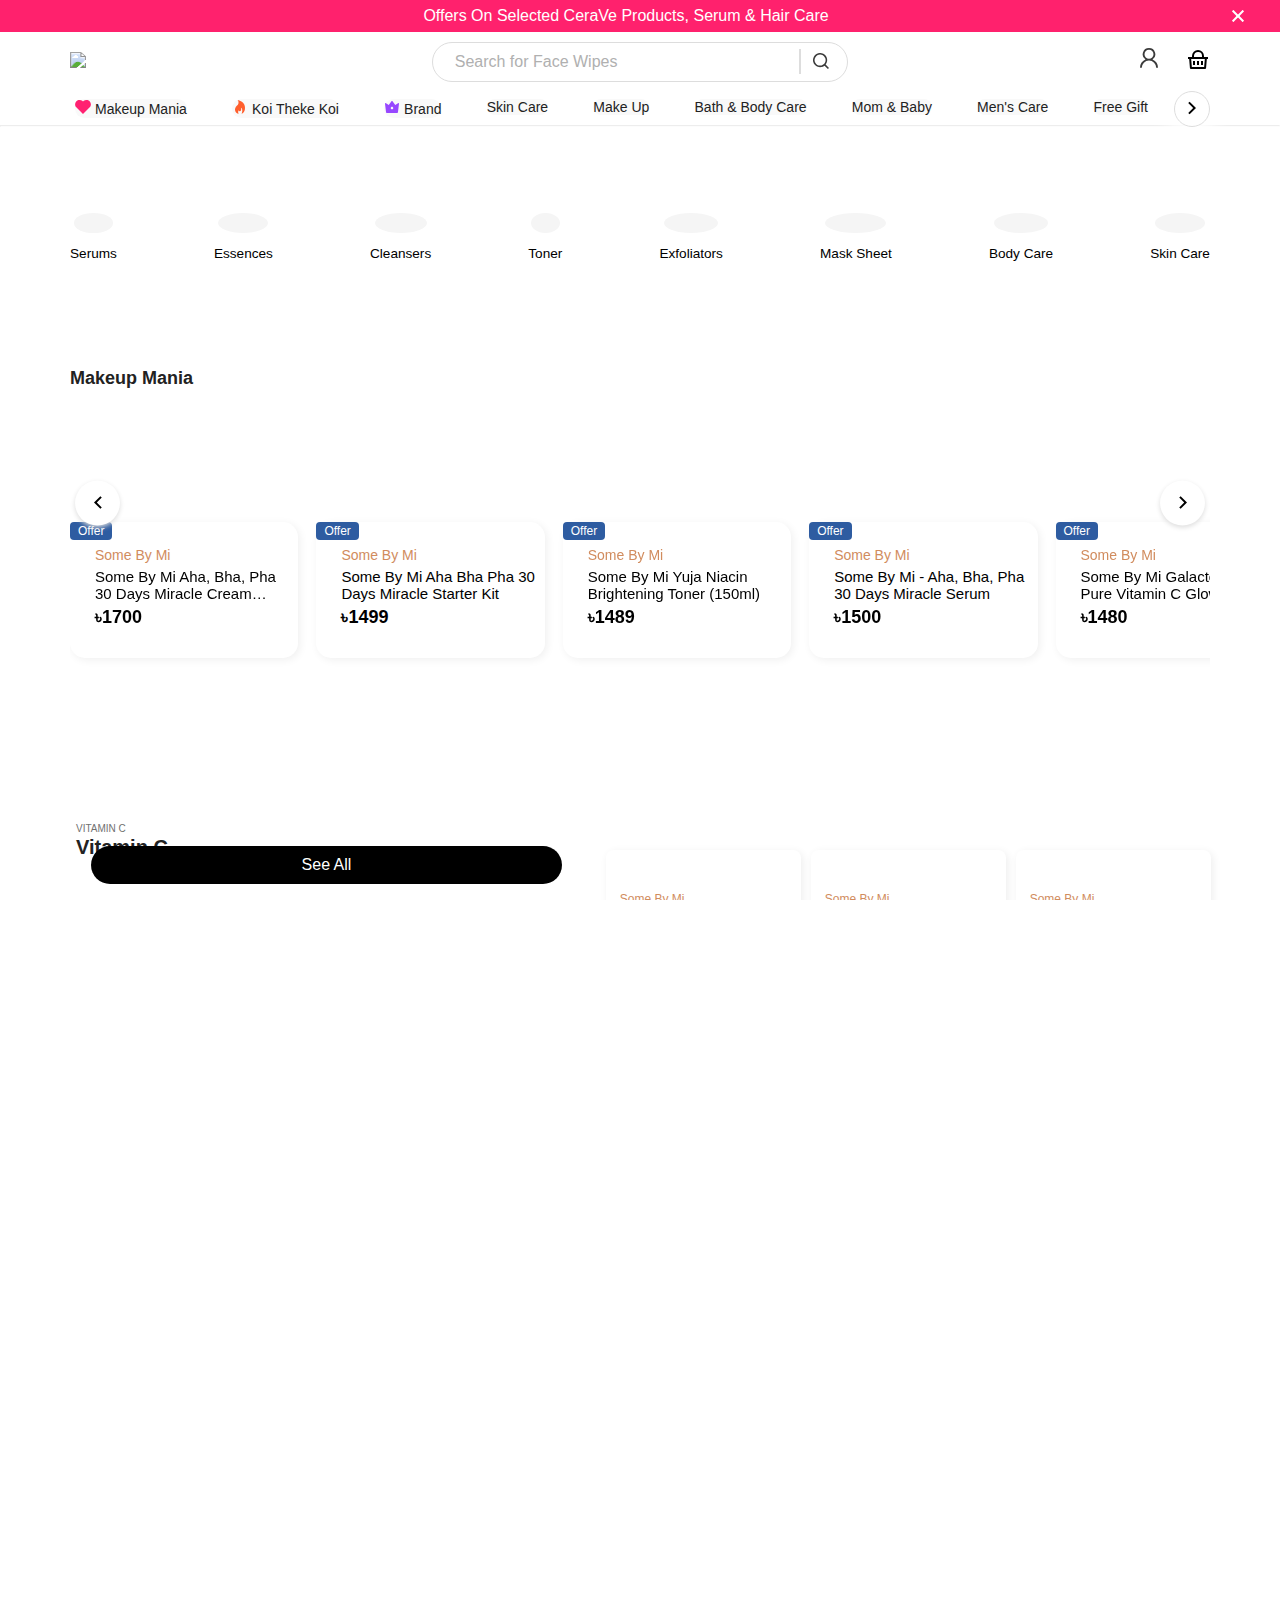
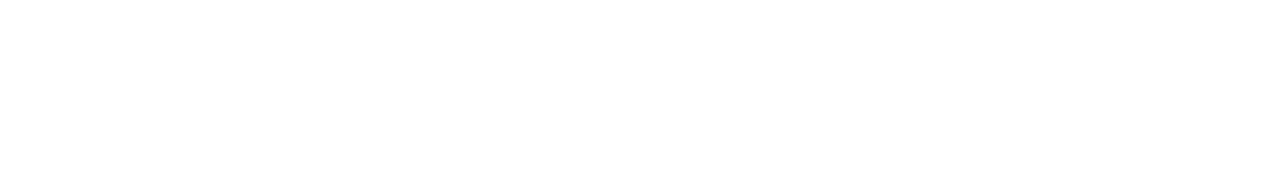
==== commit 72d98d06: "firt commit" ====
--- a/index.html
+++ b/index.html
@@ -5,465 +5,882 @@
     <meta name="viewport" content="width=device-width, initial-scale=1.0">
     <title>Beautybooth Project By CSS</title>
     <link rel="stylesheet" href="https://cdn.jsdelivr.net/npm/bootstrap-icons@1.10.5/font/bootstrap-icons.css">
+    <link
+      rel="stylesheet"
+      href="https://cdn.jsdelivr.net/npm/swiper@10/swiper-bundle.min.css"
+    />
     <link rel="stylesheet" href="style.css">
 </head>
 <body>
     
-  <div class="top-mosts-mosts">
-    <div id="top-most-section">
-        <span
-          >SALAMI15 - 15% On Tk 1500 - Tk 3000 Orders | SALAMI20 - 20% On Tk 3000+
-          Orders</span
+  <div class="navbar-wrappers">
+    <div class="alert-topbar">
+      <div class="child-alert-topbar">
+        <span>
+          Offers On Selected CeraVe Products, Serum &amp; Hair Care</span
         >
+        <button class="alert-topbar-btn">
+          <svg
+            xmlns="http://www.w3.org/2000/svg"
+            width="12"
+            height="12"
+            viewBox="0 0 12 12"
+          >
+            <path
+              id="Path_11309"
+              data-name="Path 11309"
+              d="M84.759,56.108c-.22-.22-.643,0-.643,0l-4.177,4.177a.232.232,0,0,1-.328,0L78.5,59.177a.232.232,0,0,1,0-.328l4.175-4.175v-.643L78.5,49.854a.232.232,0,0,1,0-.328l1.106-1.106a.232.232,0,0,1,.328,0L84.115,52.6a.454.454,0,0,0,.642,0l4.176-4.177a.232.232,0,0,1,.328,0l1.106,1.106a.232.232,0,0,1,0,.328l-4.175,4.175v.643l4.177,4.177a.232.232,0,0,1,0,.328l-1.106,1.106a.232.232,0,0,1-.328,0Z"
+              transform="translate(-78.437 -48.352)"
+              fill="#fff"
+              fill-rule="evenodd"
+            ></path>
+          </svg>
+        </button>
       </div>
-  
-      <!-- most top section end  -->
-  
-      <!-- Navbar Start  -->
-  
-      <!-- part one  -->
-  
-      <div class="container">
-        <div class="row-part-one">
-          <div class="">
-            <a class="" href="/"
-              ><img src="https://beautybooth.com.bd/svg/Logo.svg"
-            /></a>
-          </div>
-  
-          <div class="part-one-searchbar">
-            <div class="search-wrap">
-              <form class="search-bar offset-2">
-                <input
-                  type="text"
-                  name="search"
-                  placeholder="Search for cream"
-                  autocomplete="off"
-                />
-                <button type="submit">
-                  <svg
-                    xmlns="http://www.w3.org/2000/svg"
-                    width="20"
-                    height="20"
-                    viewBox="0 0 24 24"
-                    fill="none"
-                    stroke="currentColor"
-                    stroke-width="1"
-                    stroke-linecap="round"
-                    stroke-linejoin="round"
-                    class="feather feather-search"
-                  >
-                    <circle cx="11" cy="11" r="8" />
-                    <line x1="21" y1="21" x2="16.65" y2="16.65" />
-                  </svg>
-                </button>
-              </form>
-            </div>
-          </div>
-  
-          <div class="header-icon">
-            <div>
-              <a href="#"
-                ><svg
-                  xmlns="http://www.w3.org/2000/svg"
-                  width="18"
-                  height="19.8"
-                  viewBox="0 0 18 19.8"
-                >
-                  <path
-                    id="user"
-                    d="M15,5a6.3,6.3,0,0,0-3.516,11.531A9.026,9.026,0,0,0,6,24.8H7.8a7.2,7.2,0,0,1,14.4,0H24a9.026,9.026,0,0,0-5.484-8.269A6.3,6.3,0,0,0,15,5Zm0,1.8a4.5,4.5,0,1,1-4.5,4.5A4.486,4.486,0,0,1,15,6.8Z"
-                    transform="translate(-6 -5)"
-                    fill="#3b3b3b"
-                  ></path></svg
-              ></a>
-              <a href="#"
-                ><svg
-                  xmlns="http://www.w3.org/2000/svg"
-                  viewBox="0 0 24 24"
-                  width="24"
-                  height="24"
-                >
-                  <path fill="none" d="M0 0h24v24H0z"></path>
-                  <path
-                    d="M12 2a6 6 0 0 1 6 6v1h4v2h-1.167l-.757 9.083a1 1 0 0 1-.996.917H4.92a1 1 0 0 1-.996-.917L3.166 11H2V9h4V8a6 6 0 0 1 6-6zm6.826 9H5.173l.667 8h12.319l.667-8zM13 13v4h-2v-4h2zm-4 0v4H7v-4h2zm8 0v4h-2v-4h2zm-5-9a4 4 0 0 0-3.995 3.8L8 8v1h8V8a4 4 0 0 0-3.8-3.995L12 4z"
-                  ></path></svg
-              ></a>
-            </div>
-          </div>
-        </div>
-      </div>
-  
-      <!-- Part Two  -->
-  
-      <div class="container">
-        <div class="phone-navbar" style="margin-top: 1rem">
-          <div>
-            <a href="/">
-              <img src="https://beautybooth.com.bd/svg/Logo.svg" alt="" />
-            </a>
-          </div>
-          <div>
-            <button type="submit">
+    </div>
+    <header class="container">
+      <div class="nav-header-searchbar-part">
+        <div class="beautyBoothLogo">
+          <a class="navbar-logo-ancor" href="/">
+            <img src="https://beautybooth.com.bd/svg/Logo.svg" />
+          </a>
+        </div>
+        <div class="nav-header-searchBar">
+          <div class="navbar_search_area">
+            <input
+              class="navbar_search_area_input"
+              type="text"
+              placeholder="Search for Face Wipes"
+            />
+            <div class="input_field-line"></div>
+            <button class="navbar_search_icone">
               <svg
                 xmlns="http://www.w3.org/2000/svg"
-                width="24"
-                height="24"
-                viewBox="0 0 24 24"
-                fill="none"
-                stroke="currentColor"
-                stroke-width="2"
-                stroke-linecap="round"
-                stroke-linejoin="round"
-                class="feather feather-search"
+                width="16"
+                height="16"
+                viewBox="0 0 16 16"
               >
-                <circle cx="11" cy="11" r="8" />
-                <line x1="21" y1="21" x2="16.65" y2="16.65" />
+                <path
+                  id="Path_12"
+                  data-name="Path 12"
+                  d="M14.319,13.206l3.373,3.373-1.115,1.115-3.373-3.373a7.09,7.09,0,1,1,1.114-1.114Zm-1.58-.584a5.511,5.511,0,1,0-.118.118Z"
+                  transform="translate(-1.693 -1.693)"
+                  fill="#3b3b3b"
+                ></path>
               </svg>
             </button>
           </div>
         </div>
+        <div class="nav-header-icones">
+          <div class="nav-header-icones-div">
+            <a href="#"
+              ><svg
+                xmlns="http://www.w3.org/2000/svg"
+                width="18"
+                height="19.8"
+                viewBox="0 0 18 19.8"
+              >
+                <path
+                  id="user"
+                  d="M15,5a6.3,6.3,0,0,0-3.516,11.531A9.026,9.026,0,0,0,6,24.8H7.8a7.2,7.2,0,0,1,14.4,0H24a9.026,9.026,0,0,0-5.484-8.269A6.3,6.3,0,0,0,15,5Zm0,1.8a4.5,4.5,0,1,1-4.5,4.5A4.486,4.486,0,0,1,15,6.8Z"
+                  transform="translate(-6 -5)"
+                  fill="#3b3b3b"
+                ></path></svg
+            ></a>
+            <a href="#"
+              ><svg
+                xmlns="http://www.w3.org/2000/svg"
+                viewBox="0 0 24 24"
+                width="24"
+                height="24"
+              >
+                <path fill="none" d="M0 0h24v24H0z"></path>
+                <path
+                  d="M12 2a6 6 0 0 1 6 6v1h4v2h-1.167l-.757 9.083a1 1 0 0 1-.996.917H4.92a1 1 0 0 1-.996-.917L3.166 11H2V9h4V8a6 6 0 0 1 6-6zm6.826 9H5.173l.667 8h12.319l.667-8zM13 13v4h-2v-4h2zm-4 0v4H7v-4h2zm8 0v4h-2v-4h2zm-5-9a4 4 0 0 0-3.995 3.8L8 8v1h8V8a4 4 0 0 0-3.8-3.995L12 4z"
+                ></path></svg
+            ></a>
+          </div>
+        </div>
       </div>
-  
-      <!-- Menu Section start  -->
-  
-
-      <div class="header-menu">
-        <div class="container">
-          <ul class="ul-menu">
-            <li class="li-menu">
-              <a href="#" class="a-menu">
-                <div>
-                  <span>
-                    <svg
-                      width="16"
-                      height="16"
-                      viewBox="0 0 16 16"
-                      fill="none"
-                      xmlns="http://www.w3.org/2000/svg"
-                    >
-                      <g clip-path="url(#clip0_105_1272)">
-                        <path
-                          d="M8.00007 2.57597L7.51207 2.09597C6.68 1.30912 5.57394 0.877679 4.42886 0.893297C3.28377 0.908916 2.18989 1.37037 1.3796 2.17962C0.569306 2.98887 0.10645 4.08216 0.0893578 5.22722C0.0722662 6.37228 0.502286 7.4789 1.28807 8.31197L8.00007 15.024L14.7121 8.30397C15.4978 7.4709 15.9279 6.36428 15.9108 5.21922C15.8937 4.07416 15.4308 2.98087 14.6205 2.17162C13.8102 1.36237 12.7164 0.900916 11.5713 0.885297C10.4262 0.869679 9.32013 1.30112 8.48807 2.08797L8.00007 2.57597Z"
-                          fill="#FF2171"
-                        ></path>
-                      </g>
-                      <defs>
-                        <clipPath id="clip0_105_1272">
-                          <rect width="16" height="16" fill="white"></rect>
-                        </clipPath>
-                      </defs>
-                    </svg>
-                  </span>
-                  <span class="text-menu text-menu-one">Makeup Mania</span>
-                </div>
-              </a>
-            </li>
-            <li class="li-menu">
-              <a href="#" class="a-menu">
-                <div>
-                  <span>
-                    <svg
-                      width="16"
-                      height="16"
-                      viewBox="0 0 16 16"
-                      fill="none"
-                      xmlns="http://www.w3.org/2000/svg"
-                    >
-                      <path
-                        d="M12.2606 5.55847C10.5932 1.81855 5.70271 1 5.70271 1C5.70271 1 7.95936 4.11613 5.07549 6.58024C3.25187 8.13548 2.5309 10.1565 3.31213 12.3637C3.91034 14.0544 5.17594 14.7431 6.53975 15C5.88798 13.4448 6.39243 11.5452 6.44823 11.3419C7.72276 13.7806 10.1312 11.3419 8.9214 8.69153C10.5062 9.12621 10.7428 12.6036 9.5263 14.7742C11.3231 14.0601 12.5195 12.2649 12.8477 10.6645C13.1936 8.99073 12.9303 7.05444 12.2606 5.55847Z"
-                        fill="#FF5E2C"
-                      ></path>
-                    </svg>
-                  </span>
-                  <span class="text-menu text-menu-one">koi theke koi</span>
-                </div>
-              </a>
-            </li>
-            <li class="li-menu">
-              <a href="#" class="a-menu">
-                <div>
-                  <span
-                    ><svg
-                      width="16"
-                      height="16"
-                      viewBox="0 0 16 16"
-                      fill="none"
-                      xmlns="http://www.w3.org/2000/svg"
-                    >
-                      <path
-                        d="M2.01141 4.16553L4.74531 5.90835L7.4701 2.26088C7.53032 2.1802 7.60981 2.11443 7.70197 2.06905C7.79413 2.02367 7.8963 2 7.99996 2C8.10362 2 8.20578 2.02367 8.29794 2.06905C8.39011 2.11443 8.4696 2.1802 8.52982 2.26088L11.2546 5.90835L13.9885 4.16553C14.092 4.09971 14.213 4.06358 14.3372 4.06142C14.4615 4.05926 14.5838 4.09116 14.6897 4.15335C14.7956 4.21553 14.8807 4.30541 14.9349 4.41235C14.989 4.51929 15.0101 4.63883 14.9955 4.75685L13.926 13.4504C13.9074 13.6018 13.8312 13.7414 13.7121 13.8427C13.593 13.944 13.4391 14 13.2796 14H2.72027C2.56084 14 2.40695 13.944 2.28781 13.8427C2.16867 13.7414 2.09255 13.6018 2.0739 13.4504L1.00442 4.75622C0.98997 4.63826 1.01112 4.51881 1.06536 4.41197C1.11961 4.30512 1.20469 4.21535 1.31056 4.15325C1.41643 4.09114 1.53868 4.0593 1.66286 4.06148C1.78705 4.06365 1.90799 4.09976 2.01141 4.16553ZM7.99996 10.2654C8.34523 10.2654 8.67637 10.1342 8.92051 9.90078C9.16466 9.66732 9.30182 9.35068 9.30182 9.02052C9.30182 8.69036 9.16466 8.37373 8.92051 8.14027C8.67637 7.90681 8.34523 7.77565 7.99996 7.77565C7.65468 7.77565 7.32355 7.90681 7.07941 8.14027C6.83526 8.37373 6.6981 8.69036 6.6981 9.02052C6.6981 9.35068 6.83526 9.66732 7.07941 9.90078C7.32355 10.1342 7.65468 10.2654 7.99996 10.2654Z"
-                        fill="#9747FF"
-                      ></path>
-                    </svg>
-                  </span>
-                  <span class="text-menu text-menu-two"> Brand</span>
-                </div>
-              </a>
-            </li>
-            <li class="li-menu">
-              <a href="#" class="a-menu">
-                <div>
-                  <span class="text-menu">Skin Care</span>
-                </div>
-              </a>
-            </li>
-            <li class="li-menu">
-              <a href="#" class="a-menu">
-                <div>
-                  <span class="text-menu">Make Up</span>
-                </div>
-              </a>
-            </li>
-            <li class="li-menu">
-              <a href="#" class="a-menu">
-                <div>
-                  <span class="text-menu">Bath & Body Care</span>
-                </div>
-              </a>
-            </li>
-            <li class="li-menu">
-              <a href="#" class="a-menu">
-                <div>
-                  <span class="text-menu">Mom & Baby Care</span>
-                </div>
-              </a>
-            </li>
-            <li class="li-menu">
-              <a href="#" class="a-menu">
-                <div>
-                  <span class="text-menu">Men's Care</span>
-                </div>
-              </a>
-            </li>
-            <li class="li-menu">
-              <a href="#" class="a-menu">
-                <div>
-                  <span class="text-menu">Free Gift</span>
-                </div>
-              </a>
-            </li>
-            <!-- <li class="menu-icone">
-                <a href="#">
-                    <svg xmlns="http://www.w3.org/2000/svg" viewBox="0 0 24 24" width="24" height="24"><path fill="none" d="M0 0h24v24H0z"></path><path d="M13.172 12l-4.95-4.95 1.414-1.414L16 12l-6.364 6.364-1.414-1.414z"></path></svg>
-                </a>
-            </li> -->
-          </ul>
+
+
+      <div class="nav-header-searchbar-responsive-part">
+        <div class="beautyBoothLogo">
+          <a class="navbar-logo-ancor" href="/">
+            <img src="https://beautybooth.com.bd/svg/Logo.svg" />
+          </a>
+        </div>
+        <div class="responsive-nav-searchbar">
+          <button class="MobileNavbar_search_button__3-obx">
+            <img src="https://beautybooth.com.bd/svg/Search.svg">
+          </button>
         </div>
       </div>
-      <div class="hr"></div>
-      
+
+      <div class="container nav-header-menu-part">
+        <div class="nav-header-menu-scroll-btn">
+          <button class="nav-header-menu-scroll-button">
+            <span>
+              <svg xmlns="http://www.w3.org/2000/svg" viewBox="0 0 24 24" width="24" height="24"><path fill="none" d="M0 0h24v24H0z"></path><path d="M13.172 12l-4.95-4.95 1.414-1.414L16 12l-6.364 6.364-1.414-1.414z"></path></svg>
+            </span>
+          </button>
+        </div>
+        <ul class="nav-header-menu-part-row">
+          <li class="nav-header-menu-part-row-li">
+            <a href="#" class="nav-header-menu-part-row-li-a">
+              <span>
+                <svg
+                  width="16"
+                  height="16"
+                  viewBox="0 0 16 16"
+                  fill="none"
+                  xmlns="http://www.w3.org/2000/svg"
+                >
+                  <g clip-path="url(#clip0_105_1272)">
+                    <path
+                      d="M8.00007 2.57597L7.51207 2.09597C6.68 1.30912 5.57394 0.877679 4.42886 0.893297C3.28377 0.908916 2.18989 1.37037 1.3796 2.17962C0.569306 2.98887 0.10645 4.08216 0.0893578 5.22722C0.0722662 6.37228 0.502286 7.4789 1.28807 8.31197L8.00007 15.024L14.7121 8.30397C15.4978 7.4709 15.9279 6.36428 15.9108 5.21922C15.8937 4.07416 15.4308 2.98087 14.6205 2.17162C13.8102 1.36237 12.7164 0.900916 11.5713 0.885297C10.4262 0.869679 9.32013 1.30112 8.48807 2.08797L8.00007 2.57597Z"
+                      fill="#FF2171"
+                    ></path>
+                  </g>
+                  <defs>
+                    <clipPath id="clip0_105_1272">
+                      <rect width="16" height="16" fill="white"></rect>
+                    </clipPath>
+                  </defs>
+                </svg>
+              </span>
+              Makeup Mania
+            </a>
+          </li>
+          <li class="nav-header-menu-part-row-li">
+            <a href="#" class="nav-header-menu-part-row-li-a">
+              <span>
+                <svg
+                  width="16"
+                  height="16"
+                  viewBox="0 0 16 16"
+                  fill="none"
+                  xmlns="http://www.w3.org/2000/svg"
+                >
+                  <path
+                    d="M12.2606 5.55847C10.5932 1.81855 5.70271 1 5.70271 1C5.70271 1 7.95936 4.11613 5.07549 6.58024C3.25187 8.13548 2.5309 10.1565 3.31213 12.3637C3.91034 14.0544 5.17594 14.7431 6.53975 15C5.88798 13.4448 6.39243 11.5452 6.44823 11.3419C7.72276 13.7806 10.1312 11.3419 8.9214 8.69153C10.5062 9.12621 10.7428 12.6036 9.5263 14.7742C11.3231 14.0601 12.5195 12.2649 12.8477 10.6645C13.1936 8.99073 12.9303 7.05444 12.2606 5.55847Z"
+                    fill="#FF5E2C"
+                  ></path>
+                </svg>
+              </span>
+              Koi Theke Koi
+            </a>
+          </li>
+          <li class="nav-header-menu-part-row-li">
+            <a href="#" class="nav-header-menu-part-row-li-a">
+              <span>
+                <svg
+                  width="16"
+                  height="16"
+                  viewBox="0 0 16 16"
+                  fill="none"
+                  xmlns="http://www.w3.org/2000/svg"
+                >
+                  <path
+                    d="M2.01141 4.16553L4.74531 5.90835L7.4701 2.26088C7.53032 2.1802 7.60981 2.11443 7.70197 2.06905C7.79413 2.02367 7.8963 2 7.99996 2C8.10362 2 8.20578 2.02367 8.29794 2.06905C8.39011 2.11443 8.4696 2.1802 8.52982 2.26088L11.2546 5.90835L13.9885 4.16553C14.092 4.09971 14.213 4.06358 14.3372 4.06142C14.4615 4.05926 14.5838 4.09116 14.6897 4.15335C14.7956 4.21553 14.8807 4.30541 14.9349 4.41235C14.989 4.51929 15.0101 4.63883 14.9955 4.75685L13.926 13.4504C13.9074 13.6018 13.8312 13.7414 13.7121 13.8427C13.593 13.944 13.4391 14 13.2796 14H2.72027C2.56084 14 2.40695 13.944 2.28781 13.8427C2.16867 13.7414 2.09255 13.6018 2.0739 13.4504L1.00442 4.75622C0.98997 4.63826 1.01112 4.51881 1.06536 4.41197C1.11961 4.30512 1.20469 4.21535 1.31056 4.15325C1.41643 4.09114 1.53868 4.0593 1.66286 4.06148C1.78705 4.06365 1.90799 4.09976 2.01141 4.16553ZM7.99996 10.2654C8.34523 10.2654 8.67637 10.1342 8.92051 9.90078C9.16466 9.66732 9.30182 9.35068 9.30182 9.02052C9.30182 8.69036 9.16466 8.37373 8.92051 8.14027C8.67637 7.90681 8.34523 7.77565 7.99996 7.77565C7.65468 7.77565 7.32355 7.90681 7.07941 8.14027C6.83526 8.37373 6.6981 8.69036 6.6981 9.02052C6.6981 9.35068 6.83526 9.66732 7.07941 9.90078C7.32355 10.1342 7.65468 10.2654 7.99996 10.2654Z"
+                    fill="#9747FF"
+                  ></path>
+                </svg>
+              </span>
+              Brand
+            </a>
+          </li>
+          <li class="nav-header-menu-part-row-li">
+            <a href="#" class="nav-header-menu-part-row-li-a"> Skin Care </a>
+          </li>
+          <li class="nav-header-menu-part-row-li">
+            <a href="#" class="nav-header-menu-part-row-li-a"> Make Up </a>
+          </li>
+          <li class="nav-header-menu-part-row-li">
+            <a href="#" class="nav-header-menu-part-row-li-a">
+              Bath & Body Care
+            </a>
+          </li>
+          <li class="nav-header-menu-part-row-li">
+            <a href="#" class="nav-header-menu-part-row-li-a"> Mom & Baby </a>
+          </li>
+          <li class="nav-header-menu-part-row-li">
+            <a href="#" class="nav-header-menu-part-row-li-a"> Men's Care </a>
+          </li>
+          <li class="nav-header-menu-part-row-li">
+            <a href="#" class="nav-header-menu-part-row-li-a"> Free Gift </a>
+          </li>
+        </ul>
+      </div>
+    </header>
+    <hr id="hr">
+  </div>
+
+
+
+
+    <!-- Navbar End -->
+
+
+    <!-- Hero Section Start  -->
+
+      <div class="container swiper swiper-container-1">
+        <div class="swiper-wrapper">
+          <div class="swiper-slide">
+            <img src="https://beautybooth.com.bd/_next/image?url=https%3A%2F%2Fadmin.beautybooth.com.bd%2F%2Fuploads%2Fall%2FqdRholtnVwQYIruIXrqfqdsYifizZqP2yr7VlpPR.jpg&w=1920&q=75" alt="">
+            <!-- <div class="swiper-slide-img-one"></div> -->
+          </div>
+          <div class="swiper-slide">
+            <img src="https://beautybooth.com.bd/_next/image?url=https%3A%2F%2Fadmin.beautybooth.com.bd%2F%2Fuploads%2Fall%2FhnHj1j4Zg9i6bNwJYGBFB0QrQ2UwZnGacxOz7hfY.jpg&w=1920&q=75" alt="">
+            <!-- <div class="swiper-slide-img-two"></div> -->
+          </div>
+          <div class="swiper-slide">
+            <img src="https://beautybooth.com.bd/_next/image?url=https%3A%2F%2Fadmin.beautybooth.com.bd%2F%2Fuploads%2Fall%2FfsMFRaPYzrqLLDM2RN5uuTh4tWdAYp9eNdfpHMIo.jpg&w=1920&q=75" alt="">
+            <!-- <div class="swiper-slide-img-three"></div> -->
+          </div>
+          <div class="swiper-slide">
+            <img src="https://beautybooth.com.bd/_next/image?url=https%3A%2F%2Fadmin.beautybooth.com.bd%2F%2Fuploads%2Fall%2FQbpiwzbWpsGhHZTEocAImP8OK3oKRP5SjFSBk8W0.jpg&w=1920&q=75" alt="">
+            <!-- <div class="swiper-slide-img-four"></div> -->
+          </div>
+          <div class="swiper-slide">
+            <img src="https://beautybooth.com.bd/_next/image?url=https%3A%2F%2Fadmin.beautybooth.com.bd%2F%2Fuploads%2Fall%2F21MVY6pAD1mp9fJaWqgAdz87CglgqXzUjdVHZvRw.jpg&w=1920&q=75" alt="">
+            <!-- <div class="swiper-slide-img-five"></div> -->
+          </div>
+          <div class="swiper-slide">
+            <img src="https://beautybooth.com.bd/_next/image?url=https%3A%2F%2Fadmin.beautybooth.com.bd%2F%2Fuploads%2Fall%2F6L3aIS7ddcU6J2YKevvJ2gQIjl1Y7aVed9h7mw3q.jpg&w=1920&q=75" alt="">
+            <!-- <div class="swiper-slide-img-six"></div> -->
+          </div>
+        </div>
+        <div class="swiper-pagination"></div>
+      </div>
+
+
+    <!-- Hero Section End -->
+
+<!-- Rounded Cart Start  -->
+
+
+
+
+    <div class="container home-rounded-card">
+      <div class="rounded-card-div">
+        <img src="https://admin.beautybooth.com.bd/uploads/all/iWbjwnl2xBATHtRnb3fM8NJvlW2oP9LxWRrt7bmb.png" alt="">
+        <p>Serums</p>
+      </div>
+      <div class="rounded-card-div">
+        <img src="https://admin.beautybooth.com.bd/uploads/all/7bAE5vUrRju7WT82mFMOBGjj5vCjhUmOmmasOnB4.png" alt="">
+        <p>Essences</p>
+      </div>
+      <div class="rounded-card-div">
+        <img src="https://admin.beautybooth.com.bd/uploads/all/OWrdao3JSryvOD51zWEv0ruXmocFWvMR9k5uknbW.png" alt="">
+        <p>Cleansers</p>
+      </div>
+      <div class="rounded-card-div">
+        <img src="https://admin.beautybooth.com.bd/uploads/all/AvLyOvvTgGuxriNtKcCGiMrZXM4eKraZ4ebZLfQK.png" alt="">
+        <p>Toner</p>
+      </div>
+      <div class="rounded-card-div">
+        <img src="https://admin.beautybooth.com.bd/uploads/all/P3RHPJP9QRP14ghTW4IqYb8FVRHoi0wAHmTrC9PB.png" alt="">
+        <p>Exfoliators</p>
+      </div>
+      <div class="rounded-card-div">
+        <img src="https://admin.beautybooth.com.bd/uploads/all/cYdjglWajYj2Bpf36gAkNey9Dx8XWtSHQvfRQ5Le.png" alt="">
+        <p>Mask Sheet</p>
+      </div>
+      <div class="rounded-card-div">
+        <img src="https://admin.beautybooth.com.bd/uploads/all/wj1TCgKjsJxLURFKLyUlKFpxmSh20yO24fGasd6q.png" alt="">
+        <p>Body Care</p>
+      </div>
+      <div class="rounded-card-div">
+        <img src="https://admin.beautybooth.com.bd/uploads/all/p7LmNcXlbMa4n1GtLbBA8lGDQNON1DZskwNmVMMp.png" alt="">
+        <p>Skin Care</p>
+      </div>
+    </div>
+
+
+
+
+
+<!-- Rounded Cart End  -->
+
+
+
+<!-- Cart Start  -->
+
+
+
+
+
+
+
+<div class="container swiper swiper-container-2" style="width: 100%; height: 450px">
+  <div class="global-makeup-mania-text">Makeup Mania</div>
+  <div class="swiper-wrapper global-card-style" style="width:100%; height:76%; margin-top:30px;">
+    <div
+      class="swiper-slide global-card-style-div"
+      style="
+        text-align: center;
+        font-size: 18px;
+        background: #fff;
+        display: flex;
+        justify-content: center;
+        align-items: center;
+      "
+    >
+        <div class="global-card">
+          <span class="global-card-offer">Offer</span>
+          <span class="global-card-plus-icon">
+            <svg width="12" height="12" viewBox="0 0 12 12" fill="none" xmlns="http://www.w3.org/2000/svg"><path id="Union" fill-rule="evenodd" clip-rule="evenodd" d="M5 7V12H7V7H12V5H7V0H5V5H0V7H5Z" fill="white"></path></svg>
+          </span>
+          <span class="global-card-image imer">
+            <img class="global-card-img-image" src="https://beautybooth.com.bd/_next/image?url=https%3A%2F%2Fadmin.beautybooth.com.bd%2F%2Fuploads%2Fall%2FYTXOHVaooTOlFNTq3816gcxoflujFPirzrTaCV64.jpg&w=2048&q=75" alt="">
+          </span>
+          <a class="global-ancor-tag" href="#">
+            <h3 class="global-text-h3">Some By Mi</h3>
+            <h4 class="global-text-h4">Some By Mi Aha, Bha, Pha 30 Days Miracle Cream (60gm)</h4>
+            <!-- <span class="global-cross">৳350</span> -->
+            <span class="global-text-span">৳1700</span>
+          </a>
+        </div>
+    </div>
+    <div
+      class="swiper-slide"
+      style="
+        text-align: center;
+        font-size: 18px;
+        background: #fff;
+        display: flex;
+        justify-content: center;
+        align-items: center;
+      "
+    >
+    <div class="global-card">
+      <span class="global-card-offer">Offer</span>
+      <span class="global-card-plus-icon">
+        <svg width="12" height="12" viewBox="0 0 12 12" fill="none" xmlns="http://www.w3.org/2000/svg"><path id="Union" fill-rule="evenodd" clip-rule="evenodd" d="M5 7V12H7V7H12V5H7V0H5V5H0V7H5Z" fill="white"></path></svg>
+      </span>
+      <span class="global-card-image imer">
+        <img src="https://beautybooth.com.bd/_next/image?url=https%3A%2F%2Fadmin.beautybooth.com.bd%2F%2Fuploads%2Fall%2FdVAj0SUg41oZPiQqZQByHG4S1Ju15vOVpinnjbi6.jpg&w=2048&q=75" alt="" class="global-card-img-image">
+      </span>
+      <a class="global-ancor-tag" href="#">
+        <h3 class="global-text-h3">Some By Mi</h3>
+        <h4 class="global-text-h4">Some By Mi Aha Bha Pha 30 Days Miracle Starter Kit</h4>
+        <!-- <span class="global-cross">৳350</span> -->
+        <span class="global-text-span">৳1499</span>
+      </a>
+    </div>
+    </div>
+
+    <div
+      class="swiper-slide"
+      style="
+        text-align: center;
+        font-size: 18px;
+        background: #fff;
+        display: flex;
+        justify-content: center;
+        align-items: center;
+      "
+    >
+    <div class="global-card">
+      <span class="global-card-offer">Offer</span>
+      <span class="global-card-plus-icon">
+        <svg width="12" height="12" viewBox="0 0 12 12" fill="none" xmlns="http://www.w3.org/2000/svg"><path id="Union" fill-rule="evenodd" clip-rule="evenodd" d="M5 7V12H7V7H12V5H7V0H5V5H0V7H5Z" fill="white"></path></svg>
+      </span>
+      <span class="global-card-image imer">
+        <img src="https://beautybooth.com.bd/_next/image?url=https%3A%2F%2Fadmin.beautybooth.com.bd%2F%2Fuploads%2Fall%2FjCr13Tp5s7DjXaHfCXCqtqzeo3RIzCILZbnEQm4n.jpeg&w=2048&q=75" alt="" class="global-card-img-image">
+      </span>
+      <a class="global-ancor-tag" href="#">
+        <h3 class="global-text-h3">Some By Mi</h3>
+        <h4 class="global-text-h4">Some By Mi Yuja Niacin Brightening Toner (150ml)</h4>
+        <!-- <span class="global-cross">৳350</span> -->
+        <span class="global-text-span">৳1489</span>
+      </a>
+    </div>
+    </div>
+
+    <div
+      class="swiper-slide"
+      style="
+        text-align: center;
+        font-size: 18px;
+        background: #fff;
+        display: flex;
+        justify-content: center;
+        align-items: center;
+      "
+    >
+    <div class="global-card">
+      <span class="global-card-offer">Offer</span>
+      <span class="global-card-plus-icon">
+        <svg width="12" height="12" viewBox="0 0 12 12" fill="none" xmlns="http://www.w3.org/2000/svg"><path id="Union" fill-rule="evenodd" clip-rule="evenodd" d="M5 7V12H7V7H12V5H7V0H5V5H0V7H5Z" fill="white"></path></svg>
+      </span>
+      <span class="global-card-image imer">
+        <img src="https://beautybooth.com.bd/_next/image?url=https%3A%2F%2Fadmin.beautybooth.com.bd%2F%2Fuploads%2Fall%2FxOdgWEjJpohAzJoAR6Yde8m97V10gZnhCqNeRtDQ.jpeg&w=2048&q=75" alt="" class="global-card-img-image">
+      </span>
+      <a class="global-ancor-tag" href="#">
+        <h3 class="global-text-h3">Some By Mi</h3>
+        <h4 class="global-text-h4">Some By Mi - Aha, Bha, Pha 30 Days Miracle Serum</h4>
+        <!-- <span class="global-cross">৳350</span> -->
+        <span class="global-text-span">৳1500</span>
+      </a>
+    </div>
+    </div>
+
+    <div
+      class="swiper-slide"
+      style="
+        text-align: center;
+        font-size: 18px;
+        background: #fff;
+        display: flex;
+        justify-content: center;
+        align-items: center;
+      "
+    >
+    <div class="global-card">
+      <span class="global-card-offer">Offer</span>
+      <span class="global-card-plus-icon">
+        <svg width="12" height="12" viewBox="0 0 12 12" fill="none" xmlns="http://www.w3.org/2000/svg"><path id="Union" fill-rule="evenodd" clip-rule="evenodd" d="M5 7V12H7V7H12V5H7V0H5V5H0V7H5Z" fill="white"></path></svg>
+      </span>
+      <span class="global-card-image imer">
+        <img src="https://beautybooth.com.bd/_next/image?url=https%3A%2F%2Fadmin.beautybooth.com.bd%2F%2Fuploads%2Fall%2F3jdHDsQZkZwgC5CZyu306bdDtV2EFd6N8MJ4X0tm.jpeg&w=2048&q=75" alt="" class="global-card-img-image">
+      </span>
+      <a class="global-ancor-tag" href="#">
+        <h3 class="global-text-h3">Some By Mi</h3>
+        <h4 class="global-text-h4">Some By Mi Galactomyces Pure Vitamin C Glow Serum</h4>
+        <!-- <span class="global-cross">৳350</span> -->
+        <span class="global-text-span">৳1480</span>
+      </a>
+    </div>
+    </div>
+
+    <div
+      class="swiper-slide"
+      style="
+        text-align: center;
+        font-size: 18px;
+        background: #fff;
+        display: flex;
+        justify-content: center;
+        align-items: center;
+      "
+    >
+    <div class="global-card">
+      <span class="global-card-offer">Offer</span>
+      <span class="global-card-plus-icon">
+        <svg width="12" height="12" viewBox="0 0 12 12" fill="none" xmlns="http://www.w3.org/2000/svg"><path id="Union" fill-rule="evenodd" clip-rule="evenodd" d="M5 7V12H7V7H12V5H7V0H5V5H0V7H5Z" fill="white"></path></svg>
+      </span>
+      <span class="global-card-image imer">
+        <img src="https://beautybooth.com.bd/_next/image?url=https%3A%2F%2Fadmin.beautybooth.com.bd%2F%2Fuploads%2Fall%2Fz63myWfurLxvFNNBFPOjxCInWwzSw4pDEZseQ6AL.jpeg&w=2048&q=75" alt="" class="global-card-img-image">
+      </span>
+      <a class="global-ancor-tag" href="#">
+        <h3 class="global-text-h3">Some By Mi</h3>
+        <h4 class="global-text-h4">Some By Mi galactomyces Pure Vitamin C Glow Toner</h4>
+        <!-- <span class="global-cross">৳350</span> -->
+        <span class="global-text-span">৳1700</span>
+      </a>
+    </div>
+    </div>
+
+    <div
+      class="swiper-slide"
+      style="
+        text-align: center;
+        font-size: 18px;
+        background: #fff;
+        display: flex;
+        justify-content: center;
+        align-items: center;
+      "
+    >
+    <div class="global-card">
+      <span class="global-card-offer">Offer</span>
+      <span class="global-card-plus-icon">
+        <svg width="12" height="12" viewBox="0 0 12 12" fill="none" xmlns="http://www.w3.org/2000/svg"><path id="Union" fill-rule="evenodd" clip-rule="evenodd" d="M5 7V12H7V7H12V5H7V0H5V5H0V7H5Z" fill="white"></path></svg>
+      </span>
+      <span class="global-card-image imer">
+        <img src="https://beautybooth.com.bd/_next/image?url=https%3A%2F%2Fadmin.beautybooth.com.bd%2F%2Fuploads%2Fall%2FO3V7lWg1HzZS52Hzk13e8SnweJNvEssZ5H3SE6TM.jpeg&w=2048&q=75" alt="" class="global-card-img-image">
+      </span>
+      <a class="global-ancor-tag" href="#">
+        <h3 class="global-text-h3">Some By Mi</h3>
+        <h4 class="global-text-h4">TIAM Vita B5 Toner(180ml)</h4>
+          <!-- <span class="global-cross">৳350</span> -->
+          <span class="global-text-span">৳1100</span>
+      </a>
+    </div>
+    </div>
+
+    <div
+      class="swiper-slide"
+      style="
+        text-align: center;
+        font-size: 18px;
+        background: #fff;
+        display: flex;
+        justify-content: center;
+        align-items: center;
+      "
+    >
+    <div class="global-card">
+      <span class="global-card-offer">Offer</span>
+      <span class="global-card-plus-icon">
+        <svg width="12" height="12" viewBox="0 0 12 12" fill="none" xmlns="http://www.w3.org/2000/svg"><path id="Union" fill-rule="evenodd" clip-rule="evenodd" d="M5 7V12H7V7H12V5H7V0H5V5H0V7H5Z" fill="white"></path></svg>
+      </span>
+      <span class="global-card-image imer">
+        <img src="https://beautybooth.com.bd/_next/image?url=https%3A%2F%2Fadmin.beautybooth.com.bd%2F%2Fuploads%2Fall%2FjnumIHNSQuhgufyLIHwC23bJWumWdNNSA5wZ9W9l.jpeg&w=2048&q=75" alt="" class="global-card-img-image">
+      </span>
+      <a class="global-ancor-tag" href="#">
+        <h3 class="global-text-h3">Some By Mi</h3>
+        <h4 class="global-text-h4">TIAM Vita B3 Source (40ml)</h4>
+        <!-- <span class="global-cross">৳350</span> -->
+        <span class="global-text-span">৳1900</span>
+      </a>
+    </div>
+    </div>
+
+    <div
+      class="swiper-slide"
+      style="
+        text-align: center;
+        font-size: 18px;
+        background: #fff;
+        display: flex;
+        justify-content: center;
+        align-items: center;
+      "
+    >
+    <div class="global-card">
+      <span class="global-card-offer">Offer</span>
+      <span class="global-card-plus-icon">
+        <svg width="12" height="12" viewBox="0 0 12 12" fill="none" xmlns="http://www.w3.org/2000/svg"><path id="Union" fill-rule="evenodd" clip-rule="evenodd" d="M5 7V12H7V7H12V5H7V0H5V5H0V7H5Z" fill="white"></path></svg>
+      </span>
+      <span class="global-card-image imer">
+        <img src="https://beautybooth.com.bd/_next/image?url=https%3A%2F%2Fadmin.beautybooth.com.bd%2F%2Fuploads%2Fall%2FHXPYdXCuxO2Uoz2xlVm7Vm0WeJKQzOvgEPgnSZKz.jpg&w=2048&q=75" alt="" class="global-card-img-image">
+      </span>
+      <a class="global-ancor-tag" href="#">
+        <h3 class="global-text-h3">Some By Mi</h3>
+        <h4 class="global-text-h4">Some By Mi yuja Niacin 30 Days Miracle Brightening Sleeping Mask</h4>
+        <!-- <span class="global-cross">৳350</span> -->
+        <span class="global-text-span">৳1450</span>
+      </a>
+    </div>
+    </div>
+    <div
+      class="swiper-slide"
+      style="
+        text-align: center;
+        font-size: 18px;
+        background: #fff;
+        display: flex;
+        justify-content: center;
+        align-items: center;
+      "
+    >
+        <div class="global-card">
+          <span class="global-card-offer">Offer</span>
+          <span class="global-card-plus-icon">
+            <svg width="12" height="12" viewBox="0 0 12 12" fill="none" xmlns="http://www.w3.org/2000/svg"><path id="Union" fill-rule="evenodd" clip-rule="evenodd" d="M5 7V12H7V7H12V5H7V0H5V5H0V7H5Z" fill="white"></path></svg>
+          </span>
+          <span class="global-card-image imer">
+            <img src="https://beautybooth.com.bd/_next/image?url=https%3A%2F%2Fadmin.beautybooth.com.bd%2F%2Fuploads%2Fall%2F8KUiVyWSeYuDeujRQu087KLalooFYptJMESkDeqe.jpeg&w=2048&q=75" alt="" class="global-card-img-image">
+          </span>
+          <a class="global-ancor-tag" href="#">
+            <h3 class="global-text-h3">Some By Mi</h3>
+            <h4 class="global-text-h4">Some By Mi Yuja Niacin 30 Days Blemish Care Serum</h4>
+            <!-- <span class="global-cross">৳350</span> -->
+            <span class="global-text-span">৳1400</span>
+          </a>
+        </div>
+    </div>
+    <div
+      class="swiper-slide"
+      style="
+        text-align: center;
+        font-size: 18px;
+        background: #fff;
+        display: flex;
+        justify-content: center;
+        align-items: center;
+      "
+    >
+        <div class="global-card">
+          <span class="global-card-offer">Offer</span>
+          <span class="global-card-plus-icon">
+            <svg width="12" height="12" viewBox="0 0 12 12" fill="none" xmlns="http://www.w3.org/2000/svg"><path id="Union" fill-rule="evenodd" clip-rule="evenodd" d="M5 7V12H7V7H12V5H7V0H5V5H0V7H5Z" fill="white"></path></svg>
+          </span>
+          <span class="global-card-image imer">
+            <img src="https://beautybooth.com.bd/_next/image?url=https%3A%2F%2Fadmin.beautybooth.com.bd%2F%2Fuploads%2Fall%2FkiLGcCyQxeedwDbECreS7xeUVMW6LaZClPhmYTCA.jpeg&w=2048&q=75" alt="" class="global-card-img-image">
+          </span>
+          <a class="global-ancor-tag" href="#">
+            <h3 class="global-text-h3">Some By Mi</h3>
+            <h4 class="global-text-h4">TIAM Hyaluronic Water Plumping Serum (40ml)</h4>
+            <!-- <span class="global-cross">৳350</span> -->
+            <span class="global-text-span">৳1500</span>
+          </a>
+        </div>
+    </div>
+    <div
+      class="swiper-slide"
+      style="
+        text-align: center;
+        font-size: 18px;
+        background: #fff;
+        display: flex;
+        justify-content: center;
+        align-items: center;
+      "
+    >
+        <div class="global-card">
+          <span class="global-card-offer">Offer</span>
+          <span class="global-card-plus-icon">
+            <svg width="12" height="12" viewBox="0 0 12 12" fill="none" xmlns="http://www.w3.org/2000/svg"><path id="Union" fill-rule="evenodd" clip-rule="evenodd" d="M5 7V12H7V7H12V5H7V0H5V5H0V7H5Z" fill="white"></path></svg>
+          </span>
+          <span class="global-card-image imer">
+            <img src="https://beautybooth.com.bd/_next/image?url=https%3A%2F%2Fadmin.beautybooth.com.bd%2F%2Fuploads%2Fall%2F8tWQhzIFtqt0rxYqTBBaHb6M3GNafXBVN3nlR1w9.jpg&w=2048&q=75" alt="" class="global-card-img-image">
+          </span>
+          <a class="global-ancor-tag" href="#">
+            <h3 class="global-text-h3">Some By Mi</h3>
+            <h4 class="global-text-h4">Some By Mi Aha Bha Pha 30 Days Miracle Toner (150ml)</h4>
+            <!-- <span class="global-cross">৳350</span> -->
+            <span class="global-text-span">৳1450</span>
+          </a>
+        </div>
+    </div>
+  </div>
+  <div
+    class="next"
+    style="
+      background: red;
+      display: inline-block;
+      position: absolute;
+      top: 40%;
+      -webkit-transform: translateY(-50%);
+      transform: translateY(-50%);
+      width: 45px;
+      height:45px;
+      border-radius: 50%;
+      right: 0;
+      z-index: 5;
+      cursor: pointer;
+      background: #fff;
+      box-shadow: 0 3px 6px #00000029;
+      margin-right:5px;
+      box-shadow: 0px 2px 5px #ddd;
+      display:flex;
+      justify-content: center;
+      align-items: center;
+    "
+  >
+    <svg
+      xmlns="http://www.w3.org/2000/svg"
+      viewBox="0 0 24 24"
+      width="24"
+      height="24"
+    >
+      <path fill="none" d="M0 0h24v24H0z"></path>
+      <path
+        d="M13.172 12l-4.95-4.95 1.414-1.414L16 12l-6.364 6.364-1.414-1.414z"
+      ></path>
+    </svg>
+  </div>
+  <div
+    class="prev"
+    style="
+      background: red;
+      display: inline-block;
+      position: absolute;
+      top: 40%;
+      -webkit-transform: translateY(-50%);
+      transform: translateY(-50%);
+      width: 45px;
+      height:45px;
+      border-radius: 50%;
+      left: 0;
+      z-index: 5;
+      cursor: pointer;
+      background: #fff;
+      box-shadow: 0 3px 6px #00000029;
+      margin-left:5px;
+      box-shadow: 0px 2px 5px #ddd;
+      display:flex;
+      justify-content: center;
+      align-items: center;
+    "
+  >
+    <svg
+      xmlns="http://www.w3.org/2000/svg"
+      viewBox="0 0 24 24"
+      width="24"
+      height="24"
+    >
+      <path fill="none" d="M0 0h24v24H0z"></path>
+      <path
+        d="M10.828 12l4.95 4.95-1.414 1.414L8 12l6.364-6.364 1.414 1.414z"
+      ></path>
+    </svg>
+  </div>
+  <div
+    class="swiper-pagination"
+    style="
+      width: auto !important;
+      left:42%!important;
+      bottom: 0px !important;
+      border-radius: 12px;
+      padding: 6px;
+      display: flex;
+      position: absolute;
+      text-align: center;
+      transition: opacity 0.3s;
+      z-index: 10;
+    "
+  ></div>
 </div>
 
 
 
 
-    <!-- Navbar End -->
-
-
-
-    <div class="hero-section container">
-        
-        <div class="hero">
-            <img src="https://beautybooth.com.bd/_next/image?url=https%3A%2F%2Fadmin.beautybooth.com.bd%2F%2Fuploads%2Fall%2FhnHj1j4Zg9i6bNwJYGBFB0QrQ2UwZnGacxOz7hfY.jpg&w=3840&q=75" alt="">
-        </div>
-    </div>
-
-
-
-<!-- Rounded Cart Start  -->
-
-
-    <section>
-        <div class="container" style="margin-top:3rem; margin-bottom:3rem">
-              <div class="row-rounded-card img-text-cat">
-                <div class="col-round-card">
-                  <a style=" text-decoration:none; color:black" href="#">
-                    <div class=" rounded-border-fixed">
-                      <img 
-                      style="width:90%;"
-                      src="https://admin.beautybooth.com.bd/uploads/all/iWbjwnl2xBATHtRnb3fM8NJvlW2oP9LxWRrt7bmb.png"
-                      alt=""
-                      />
-                    </div>
-                    <p id="text-alignment-rounded">Serums</p>
-                  </a> 
-                </div>
-                <div class="col-round-card">
-                  <a style=" text-decoration:none; color:black" href="#">
-                    <div class=" rounded-border-fixed">
-                      <img
-                    style="width:90%"
-                    src="https://admin.beautybooth.com.bd/uploads/all/7bAE5vUrRju7WT82mFMOBGjj5vCjhUmOmmasOnB4.png"
-                    alt=""
-                  />
-                    </div>
-                  <p id="text-alignment-rounded">Essences</p>
-                  </a>
-                </div>
-                <div class="col-round-card">
-                  <a style=" text-decoration:none; color:black" href="#">
-                    <div class=" rounded-border-fixed">
-                      <img
-                    style="width:90%"
-                    src="https://admin.beautybooth.com.bd/uploads/all/OWrdao3JSryvOD51zWEv0ruXmocFWvMR9k5uknbW.png"
-                    alt=""
-                  />
-                    </div>
-                  <p id="text-alignment-rounded">Cleansers</p>
-                  </a>
-                </div>
-                <div class="col-round-card">
-                  <a style=" text-decoration:none; color:black" href="#">
-                    <div class="rounded-border-fixed">
-                      <img
-                    style="width:90%"
-                    src="https://admin.beautybooth.com.bd/uploads/all/AvLyOvvTgGuxriNtKcCGiMrZXM4eKraZ4ebZLfQK.png"
-                    alt=""
-                  />
-                    </div>
-                  <p id="text-alignment-rounded">Toner</p>
-                  </a>
-                </div>
-                <div class="col-round-card">
-                  <a style=" text-decoration:none; color:black" href="#">
-                    <div class="rounded-border-fixed">
-                      <img
-                    style="width:90%"
-                    src="https://admin.beautybooth.com.bd/uploads/all/P3RHPJP9QRP14ghTW4IqYb8FVRHoi0wAHmTrC9PB.png"
-                    alt=""
-                  />
-                    </div>
-                  <p id="text-alignment-rounded">Exfoliators</p>
-                  </a>
-                </div>
-                <div class="col-round-card">
-                  <a style=" text-decoration:none; color:black" href="#">
-                    <div class="rounded-border-fixed">
-                      <img
-                    style="width:90%"
-                    src="https://admin.beautybooth.com.bd/uploads/all/cYdjglWajYj2Bpf36gAkNey9Dx8XWtSHQvfRQ5Le.png"
-                    alt=""
-                  />
-                    </div>
-                  <p id="text-alignment-rounded">Mask Sheet</p>
-                  </a>
-                </div>
-                <div class="col-round-card">
-                  <a style=" text-decoration:none; color:black" href="#">
-                    <div class="rounded-border-fixed">
-                      <img
-                    style="width:90%"
-                    src="https://admin.beautybooth.com.bd/uploads/all/wj1TCgKjsJxLURFKLyUlKFpxmSh20yO24fGasd6q.png"
-                    alt=""
-                  />
-                    </div>
-                  <p id="text-alignment-rounded">Body Care</p>
-                  </a>
-                </div>
-                <div class="col-round-card">
-                  <a style=" text-decoration:none; color:black" href="#">
-                    <div class="rounded-border-fixed">
-                      <img
-                    style="width:90%"
-                    src="https://admin.beautybooth.com.bd/uploads/all/p7LmNcXlbMa4n1GtLbBA8lGDQNON1DZskwNmVMMp.png"
-                    alt=""
-                  />
-                    </div>
-                  <p id="text-alignment-rounded">Skin Care</p>
-                  </a>
-                </div>
-              </div>
-        </div>
-      </section>
-
-
-<!-- Rounded Cart End  -->
-
-
-
-<!-- Cart Start  -->
-
-
-
-
-<section>
-    <div class="container" style="margin-top:3rem; margin-bottom:3rem">
-      <h6 style="font-weight: 700; margin-bottom:1.5rem; font-size:17px;font-family: var(--head-font);">Best Selling</h6>
-      <div class="row-main-card">
-        <div id="vitamin-border-control">
-          <a href="#">
-            <div class="iner" style="padding:.5rem">
-              <img src="https://beautybooth.com.bd/_next/image?url=https%3A%2F%2Fadmin.beautybooth.com.bd%2F%2Fuploads%2Fall%2FYTXOHVaooTOlFNTq3816gcxoflujFPirzrTaCV64.jpg&w=1080&q=75" alt="" style="width:100%">
-            </div>
-          </a>
-          <a style="text-decoration: none;" href="#">
-            <div>
-              <span class="text-polish1">Some By Mi</span>
-              <span class="text-polish2">Some By Mi - Aha, Bha, Pha 30 Days Miracle Serum</span>
-              <span class="text-polish3">৳ 1350</span>
-            </div>
-          </a>
-        </div>
-        <div id="vitamin-border-control">
-          <a  href="#">
-            <div class="iner" style="padding:.5rem">
-              <img src="https://beautybooth.com.bd/_next/image?url=https%3A%2F%2Fadmin.beautybooth.com.bd%2F%2Fuploads%2Fall%2FdVAj0SUg41oZPiQqZQByHG4S1Ju15vOVpinnjbi6.jpg&w=1080&q=75" alt="" style="width:100%">
-            </div>
-          </a>
-          <a style="text-decoration: none;" href="#">
-            <div>
-              <span class="text-polish1">Some By Mi</span>
-              <span class="text-polish2">Some By Mi - Aha, Bha, Pha 30 Days Miracle Serum</span>
-              <span class="text-polish3">৳ 1499</span>
-            </div>
-          </a>
-        </div>
-        <div id="vitamin-border-control">
-          <a href="#">
-            <div class="iner" style="padding:.5rem">
-              <img src="https://beautybooth.com.bd/_next/image?url=https%3A%2F%2Fadmin.beautybooth.com.bd%2F%2Fuploads%2Fall%2F3jdHDsQZkZwgC5CZyu306bdDtV2EFd6N8MJ4X0tm.jpeg&w=1080&q=75" alt="" style="width:100%">
-            </div>
-          </a>
-          <a style="text-decoration: none;" href="#">
-            <div>
-              <span class="text-polish1">Some By Mi</span>
-              <span class="text-polish2">Some By Mi - Aha, Bha, Pha 30 Days Miracle Serum</span>
-              <span class="text-polish3">৳ 1480</span>
-            </div>
-          </a>
-        </div>
-        <div id="vitamin-border-control">
-          <a href="#">
-            <div class="iner" style="padding:.5rem">
-              <img src="https://beautybooth.com.bd/_next/image?url=https%3A%2F%2Fadmin.beautybooth.com.bd%2F%2Fuploads%2Fall%2Fz63myWfurLxvFNNBFPOjxCInWwzSw4pDEZseQ6AL.jpeg&w=1080&q=75" alt="" style="width:100%">
-            </div>
-          </a>
-          <a style="text-decoration: none;" href="#">
-            <div>
-              <span class="text-polish1">Some By Mi</span>
-              <span class="text-polish2">Some By Mi - Aha, Bha, Pha 30 Days Miracle Serum</span>
-              <span class="text-polish3">৳ 1700</span>
-            </div>
-          </a>
-        </div>
-        <div id="vitamin-border-control">
-          <a href="#">
-            <div class="iner" style="padding:.5rem">
-              <img src="https://beautybooth.com.bd/_next/image?url=https%3A%2F%2Fadmin.beautybooth.com.bd%2F%2Fuploads%2Fall%2FO3V7lWg1HzZS52Hzk13e8SnweJNvEssZ5H3SE6TM.jpeg&w=1080&q=75" alt="" style="width:100%">
-            </div>
-          </a>
-          <a style="text-decoration: none;" href="#">
-            <div>
-              <span class="text-polish1">Some By Mi</span>
-              <span class="text-polish2">Some By Mi - Aha, Bha, Pha 30 Days Miracle Serum</span>
-              <span class="text-polish3">৳ 1100</span>
-            </div>
-          </a>
-        </div>
-      </div>
-    </div>
-  </section>
+  <!-- Cart End -->
+
+
+
+
+
+
+
+
+<!-- <section class="container">
+  <h2 class="makeup-mania-text">Makeup Mania</h2>
+  <div class="category-card">
+    <div class="card">
+      <span class="card-offer">Offer</span>
+      <span class="card-plus-icon">
+        <svg width="12" height="12" viewBox="0 0 12 12" fill="none" xmlns="http://www.w3.org/2000/svg"><path id="Union" fill-rule="evenodd" clip-rule="evenodd" d="M5 7V12H7V7H12V5H7V0H5V5H0V7H5Z" fill="white"></path></svg>
+      </span>
+      <span class="card-image imer">
+        <img src="https://beautybooth.com.bd/_next/image?url=https%3A%2F%2Fadmin.beautybooth.com.bd%2F%2Fuploads%2Fall%2FNtnLEgrwY2ayKxE7fe4CbFd1hGxrZNalkDFaxS8m.png&w=1920&q=75" alt="">
+      </span>
+      <a href="#">
+        <h3 class="category-h3">Technic</h3>
+        <h4 class="category-h4">Technic Mega Lash Mascara</h4>
+        <span class="cross">৳350</span>
+        <span class="category-span">৳265</span>
+      </a>
+    </div>
+    <div class="card">
+      <span class="card-offer">Offer</span>
+      <span class="card-plus-icon">
+        <svg width="12" height="12" viewBox="0 0 12 12" fill="none" xmlns="http://www.w3.org/2000/svg"><path id="Union" fill-rule="evenodd" clip-rule="evenodd" d="M5 7V12H7V7H12V5H7V0H5V5H0V7H5Z" fill="white"></path></svg>
+      </span>
+      <span class="card-image imer">
+        <img src="https://beautybooth.com.bd/_next/image?url=https%3A%2F%2Fadmin.beautybooth.com.bd%2F%2Fuploads%2Fall%2FUnFBrPJgERlPt70oG2oac6Uz43cpHxQfEYQ88XO3.jpg&w=1920&q=75" alt="">
+      </span>
+      <a href="#">
+        <h3 class="category-h3">Technic</h3>
+        <h4 class="category-h4">Technic Mega Lash Mascara</h4>
+        <span class="cross">৳350</span>
+        <span class="category-span">৳265</span>
+      </a>
+    </div>
+    <div class="card">
+      <span class="card-offer">Offer</span>
+      <span class="card-plus-icon">
+        <svg width="12" height="12" viewBox="0 0 12 12" fill="none" xmlns="http://www.w3.org/2000/svg"><path id="Union" fill-rule="evenodd" clip-rule="evenodd" d="M5 7V12H7V7H12V5H7V0H5V5H0V7H5Z" fill="white"></path></svg>
+      </span>
+      <span class="card-image imer">
+        <img src="https://beautybooth.com.bd/_next/image?url=https%3A%2F%2Fadmin.beautybooth.com.bd%2F%2Fuploads%2Fall%2FW7CSomQ1M1daDSFMMkVayalzPd5efLkJeXpdv5t8.jpg&w=1920&q=75" alt="">
+      </span>
+      <a href="#">
+        <h3 class="category-h3">Technic</h3>
+        <h4 class="category-h4">Technic Mega Lash Mascara</h4>
+        <span class="cross">৳350</span>
+        <span class="category-span">৳265</span>
+      </a>
+    </div>
+    <div class="card">
+      <span class="card-offer">Offer</span>
+      <span class="card-plus-icon">
+        <svg width="12" height="12" viewBox="0 0 12 12" fill="none" xmlns="http://www.w3.org/2000/svg"><path id="Union" fill-rule="evenodd" clip-rule="evenodd" d="M5 7V12H7V7H12V5H7V0H5V5H0V7H5Z" fill="white"></path></svg>
+      </span>
+      <span class="card-image imer">
+        <img src="https://beautybooth.com.bd/_next/image?url=https%3A%2F%2Fadmin.beautybooth.com.bd%2F%2Fuploads%2Fall%2FfucrbmVDYognjKUvlEJkNv1aDTOUxA19mww4aAGS.jpg&w=1920&q=75" alt="">
+      </span>
+      <a href="#">
+        <h3 class="category-h3">Technic</h3>
+        <h4 class="category-h4">Technic Mega Lash Mascara</h4>
+        <span class="cross">৳350</span>
+        <span class="category-span">৳265</span>
+      </a>
+    </div>
+    <div class="card">
+      <span class="card-offer">Offer</span>
+      <span class="card-plus-icon">
+        <svg width="12" height="12" viewBox="0 0 12 12" fill="none" xmlns="http://www.w3.org/2000/svg"><path id="Union" fill-rule="evenodd" clip-rule="evenodd" d="M5 7V12H7V7H12V5H7V0H5V5H0V7H5Z" fill="white"></path></svg>
+      </span>
+      <span class="card-image imer">
+        <img src="https://beautybooth.com.bd/_next/image?url=https%3A%2F%2Fadmin.beautybooth.com.bd%2F%2Fuploads%2Fall%2FNtnLEgrwY2ayKxE7fe4CbFd1hGxrZNalkDFaxS8m.png&w=1920&q=75" alt="">
+      </span>
+      <a href="#">
+        <h3 class="category-h3">Technic</h3>
+        <h4 class="category-h4">Technic Mega Lash Mascara</h4>
+        <span class="cross">৳350</span>
+        <span class="category-span">৳265</span>
+      </a>
+    </div>
+    <div class="card">
+      <span class="card-offer">Offer</span>
+      <span class="card-plus-icon">
+        <svg width="12" height="12" viewBox="0 0 12 12" fill="none" xmlns="http://www.w3.org/2000/svg"><path id="Union" fill-rule="evenodd" clip-rule="evenodd" d="M5 7V12H7V7H12V5H7V0H5V5H0V7H5Z" fill="white"></path></svg>
+      </span>
+      <span class="card-image imer">
+        <img src="https://beautybooth.com.bd/_next/image?url=https%3A%2F%2Fadmin.beautybooth.com.bd%2F%2Fuploads%2Fall%2FUnFBrPJgERlPt70oG2oac6Uz43cpHxQfEYQ88XO3.jpg&w=1920&q=75" alt="">
+      </span>
+      <a href="#">
+        <h3 class="category-h3">Technic</h3>
+        <h4 class="category-h4">Technic Mega Lash Mascara</h4>
+        <span class="cross">৳350</span>
+        <span class="category-span">৳265</span>
+      </a>
+    </div>
+    <div class="card">
+      <span class="card-offer">Offer</span>
+      <span class="card-plus-icon">
+        <svg width="12" height="12" viewBox="0 0 12 12" fill="none" xmlns="http://www.w3.org/2000/svg"><path id="Union" fill-rule="evenodd" clip-rule="evenodd" d="M5 7V12H7V7H12V5H7V0H5V5H0V7H5Z" fill="white"></path></svg>
+      </span>
+      <span class="card-image imer">
+        <img src="https://beautybooth.com.bd/_next/image?url=https%3A%2F%2Fadmin.beautybooth.com.bd%2F%2Fuploads%2Fall%2FW7CSomQ1M1daDSFMMkVayalzPd5efLkJeXpdv5t8.jpg&w=1920&q=75" alt="">
+      </span>
+      <a href="#">
+        <h3 class="category-h3">Technic</h3>
+        <h4 class="category-h4">Technic Mega Lash Mascara</h4>
+        <span class="cross">৳350</span>
+        <span class="category-span">৳265</span>
+      </a>
+    </div>
+    <div class="card">
+      <span class="card-offer">Offer</span>
+      <span class="card-plus-icon">
+        <svg width="12" height="12" viewBox="0 0 12 12" fill="none" xmlns="http://www.w3.org/2000/svg"><path id="Union" fill-rule="evenodd" clip-rule="evenodd" d="M5 7V12H7V7H12V5H7V0H5V5H0V7H5Z" fill="white"></path></svg>
+      </span>
+      <span class="card-image imer">
+        <img src="https://beautybooth.com.bd/_next/image?url=https%3A%2F%2Fadmin.beautybooth.com.bd%2F%2Fuploads%2Fall%2FfucrbmVDYognjKUvlEJkNv1aDTOUxA19mww4aAGS.jpg&w=1920&q=75" alt="">
+      </span>
+      <a href="#">
+        <h3 class="category-h3">Technic</h3>
+        <h4 class="category-h4">Technic Mega Lash Mascara</h4>
+        <span class="cross">৳350</span>
+        <span class="category-span">৳265</span>
+      </a>
+    </div>
+  </div>
+  
+
+
+
+</section> -->
+
+
+
 
 
 
@@ -478,23 +895,29 @@
 
   <section>
     <div class="container" style="margin-top:3rem; margin-bottom:.5rem">
-      <div class="row">
-        <div class="col-12">
-          <span>
-            <a class="me-1" href="#" style="margin-right:.25rem">
-              <img src="https://beautybooth.com.bd/featured.png" alt="">
-            </a>
-          </span>
-          <span style="font-family:var(--p-font); font-size:10px; font-weight:400; position:relative; bottom:25px">Vitamin C</span>
-          <span class="container" style="padding:0;font-family: var(--head-font); font-weight: 700; font-size:20px; position:relative; top:0px; right:114px">Vitamin C</span>
-        </div>
+
+      <div class="vitaminC-upper-textes">
+        <a href="#">
+          <img src="https://beautybooth.com.bd/featured.png" alt="">
+        </a>
+        <a href="#" class="text">
+          <span style="font-weight:400; font-size:10px; line-height:15px; color:#717171">VITAMIN C</span>
+          <span style="font-weight:700; font-size:20px; line-height:22px; color:#222; font-family:var(--head-font)">Vitamin C</span>
+        </a>
       </div>
     </div>
     <div class="container">
       <div class="row-vitamin-card">
 
 
-        <div class="gradient-effect">
+        <div class="vitamin-left-card">
+          <img src="https://cdn.beautybooth.com.bd/uploads/all/Kr2CGogahE7ADguaJzhJDLQg3WgMJQPxwcLWc7Gt.jpg"
+          style="width: 100%" alt="">
+          <button>See All</button>
+        </div>
+
+
+        <!-- <div class="gradient-effect">
           <img
             src="https://cdn.beautybooth.com.bd/uploads/all/Kr2CGogahE7ADguaJzhJDLQg3WgMJQPxwcLWc7Gt.jpg"
             style="width: 100%"
@@ -509,7 +932,7 @@
           >
             See all
           </button>
-        </div>
+        </div> -->
 
         
         <div>
@@ -894,7 +1317,7 @@
 
 
 
-      <footer class="container" style="margin-bottom:4rem;">
+      <footer class="container" style="margin-bottom:2rem;">
         <div class="container footer-section" style="margin-top:3rem; padding:1.5rem">
           <div class="row-footer-part">
             <div>
@@ -990,74 +1413,6 @@
 
 
 
-
-
-
-
-
-
-
-
-              <!-- <div class="search-wrap">
-                <form class="search-bar1">
-                  <input
-                    type="text"
-                    name="search"
-                    placeholder="Your mail address"
-                    autocomplete="off"
-                  />
-                  <button type="submit">
-                    <svg
-                      xmlns="http://www.w3.org/2000/svg"
-                      width="20"
-                      height="20"
-                      viewBox="0 0 24 24"
-                      fill="none"
-                      stroke="currentColor"
-                      stroke-width="1"
-                      stroke-linecap="round"
-                      stroke-linejoin="round"
-                      class="feather feather-search"
-                    >
-                      <circle cx="11" cy="11" r="8" />
-                      <line x1="21" y1="21" x2="16.65" y2="16.65" />
-                    </svg>
-                  </button>
-                </form>
-              </div> -->
-
-
-
-
-
-
-
-
-
-
-
-
-
-              <!-- <div class="footer-input-final">
-                <div class="input-adjustment">
-                  <div>
-                    <input style="width: 100%; padding:.9rem; border:none;outline: none;" type="text" placeholder="Your Email Address">
-                  </div>
-                  <div style="display: flex; align-items: center; justify-content: end; background-color: pink; width:fit-content">
-                    <div>
-                      <button style="height:75%; border:none; padding:10px"><img src="https://beautybooth.com.bd/svg/Send.svg" alt=""></button>
-                    </div>
-                  </div>
-                </div>
-              </div> -->
-
-
-          
-
-
-
-
-
             </div>
 
 
@@ -1088,6 +1443,7 @@
 
 
 
-
+      <script src="https://cdn.jsdelivr.net/npm/swiper@10/swiper-bundle.min.js"></script>
+      <script src="app.js"></script>
 </body>
 </html>--- a/style.css
+++ b/style.css
@@ -6,23 +6,36 @@
 }
 
 :root {
-    --head-font: arsenal, sans-serif;
-    --p-font: roboto, sans-serif;
+    --head-font: Arsenal, sans-serif;
+    --p-font: Roboto, sans-serif;
 }
 
 .container {
-    max-width: 1300px;
-    padding: 0px 4.5rem;
-}
-.footer-container{
-    max-width: 1300px;
-    padding:0px 4.5rem;
-}
-body{
-    width:100vw;
-}
-html {
+    max-width: 1500px;
+    margin: 0 auto;
+}
+
+
+
+
+
+
+
+
+
+
+
+
+
+
+
+html,
+body {
+    overflow-x: hidden;
     scroll-behavior: smooth;
+    width: 100%;
+    height: 100%;
+    position: relative;
 }
 
 li {
@@ -34,14 +47,681 @@
     color: #000;
 }
 
+
+/* Hero Section Start */
+.swiper {
+    position: relative;
+    width: 100%;
+}
+
+.swiper-slide {
+    text-align: center;
+    font-size: 18px;
+    background: #fff;
+}
+.swiper-slide img {
+    display: block;
+    width: 100%;
+    object-fit: cover;
+}
+.swiper-pagination {
+    width: auto !important;
+    left: auto !important;
+    right: 10px;
+    bottom: 20px !important;
+    background: #fff;
+    border-radius: 12px;
+    padding: 6px;
+    display: flex;
+    position: absolute;
+    text-align: center;
+    transition: opacity .3s;
+    z-index: 11;
+}
+
+.swiper-container-1 .swiper-pagination-bullet {
+    background-color: #FF216D;
+}
+.swiper-container-2 .swiper-pagination-bullet {
+    background-color: #FF216D;
+}
+@media only screen and (max-width:2200px) and (min-width:993px) {
+    .navbar-wrappers {
+        margin-bottom: 20px;
+    }
+}
+
+@media only screen and (max-width:992px) and (min-width:10px) {
+    .swiper {
+        margin-top: 0px;
+    }
+}
+
+.swiper-slide-img-one {
+    width: 100%;
+    height: 100%;
+    background-image: url("https://beautybooth.com.bd/_next/image?url=https%3A%2F%2Fadmin.beautybooth.com.bd%2F%2Fuploads%2Fall%2FqdRholtnVwQYIruIXrqfqdsYifizZqP2yr7VlpPR.jpg&w=3840&q=75");
+    background-size: 100%;
+    background-repeat: no-repeat;
+}
+
+.swiper-slide-img-two {
+    width: 100%;
+    height: 100%;
+    background-image: url("https://beautybooth.com.bd/_next/image?url=https%3A%2F%2Fadmin.beautybooth.com.bd%2F%2Fuploads%2Fall%2FhnHj1j4Zg9i6bNwJYGBFB0QrQ2UwZnGacxOz7hfY.jpg&w=3840&q=75");
+    background-size: 100%;
+    background-repeat: no-repeat;
+}
+
+.swiper-slide-img-three {
+    width: 100%;
+    height: 100%;
+    background-image: url("https://beautybooth.com.bd/_next/image?url=https%3A%2F%2Fadmin.beautybooth.com.bd%2F%2Fuploads%2Fall%2FfsMFRaPYzrqLLDM2RN5uuTh4tWdAYp9eNdfpHMIo.jpg&w=3840&q=75");
+    background-size: 100%;
+    background-repeat: no-repeat;
+}
+
+.swiper-slide-img-four {
+    width: 100%;
+    height: 100%;
+    background-image: url("https://beautybooth.com.bd/_next/image?url=https%3A%2F%2Fadmin.beautybooth.com.bd%2F%2Fuploads%2Fall%2FQbpiwzbWpsGhHZTEocAImP8OK3oKRP5SjFSBk8W0.jpg&w=3840&q=75");
+    background-size: 100%;
+    background-repeat: no-repeat;
+}
+
+.swiper-slide-img-five {
+    width: 100%;
+    height: 100%;
+    background-image: url("https://beautybooth.com.bd/_next/image?url=https%3A%2F%2Fadmin.beautybooth.com.bd%2F%2Fuploads%2Fall%2F21MVY6pAD1mp9fJaWqgAdz87CglgqXzUjdVHZvRw.jpg&w=3840&q=75");
+    background-size: 100%;
+    background-repeat: no-repeat;
+}
+
+.swiper-slide-img-six {
+    width: 100%;
+    height: 100%;
+    background-image: url("https://beautybooth.com.bd/_next/image?url=https%3A%2F%2Fadmin.beautybooth.com.bd%2F%2Fuploads%2Fall%2F6L3aIS7ddcU6J2YKevvJ2gQIjl1Y7aVed9h7mw3q.jpg&w=3840&q=75");
+    background-size: 100%;
+    background-repeat: no-repeat;
+}
+
+/* Hero Section End  */
+
+
+
+/* New Navbar Start  */
+
+
+
+.navbar-wrappers {
+    background-color: #fff;
+    height: 143px;
+    position: sticky;
+    top: 0;
+    z-index: 999999999;
+}
+
+.alert-topbar {
+    background: #FF216D;
+    color: #fff;
+    font-size: 16px;
+    font-weight: 500;
+    padding: 7px 20px;
+    width: 100vw;
+}
+
+.child-alert-topbar span {
+    overflow: hidden;
+    white-space: nowrap;
+    width: 70%;
+    margin-right: 20px;
+    text-overflow: ellipsis;
+}
+
+.child-alert-topbar {
+    display: flex;
+}
+
+.child-alert-topbar span {
+    width: 98%;
+    text-align: center;
+    margin-left: 20px;
+}
+
+.child-alert-topbar button {
+    display: flex;
+    align-items: center;
+    justify-content: end;
+    margin-right: 1rem;
+}
+
+.nav-header-searchbar-part {
+    height: 60px;
+    display: flex;
+    justify-content: space-between;
+    align-items: center;
+}
+
+.nav-header-searchbar-responsive-part {
+    height: 60px;
+    display: flex;
+    justify-content: space-between;
+    align-items: center;
+}
+
+@media only screen and (max-width:992px) and (min-width:100px) {
+    .nav-header-searchbar-responsive-part {
+        height: 35px;
+        display: flex;
+        justify-content: space-between;
+        align-items: center;
+    }
+}
+
+.beautyBoothLogo {
+    width: 15%
+}
+
+.nav-header-searchBar {
+    width: 70%;
+    display: flex;
+    justify-content: center;
+    /* margin-left:7.5%; */
+}
+
+.navbar_search_area {
+    width: 58%;
+    position: relative;
+    display: flex;
+    height: 41px;
+    cursor: pointer;
+}
+
+.navbar_search_area_input {
+    outline: none;
+    border: 1px solid #ddd;
+    width: 90%;
+    border-radius: 22px;
+    font-size: 16px;
+    padding: 10px 40px 10px 20px;
+    margin: auto;
+}
+
+.navbar_search_area_input::placeholder {
+    color: #B0B0B0;
+    padding-left: 2px;
+}
+
+.navbar_search_area_input:hover {
+    border: 1px solid rgba(0, 0, 0, 0.555);
+    transform: scale(1.05);
+    transition: border .2s ease-in-out;
+
+}
+
+.input_field-line {
+    border: 1px solid rgba(128, 128, 128, 0.267);
+    height: 60%;
+    margin-top: auto;
+    margin-bottom: auto;
+    position: absolute;
+    right: 70px;
+    top: 7.5px;
+}
+
+.navbar_search_icone {
+    position: absolute;
+    right: 42px;
+    top: 11.5px;
+}
+
+.nav-header-icones {
+    width: 15%;
+    display: flex;
+    justify-content: end;
+}
+
+.nav-header-icones-div {
+    display: flex;
+    gap: 28px;
+}
+.nav-header-menu-part-row-li{
+    width:fit-content;
+    
+}
+@media only screen and (max-width:1200px) and (min-width:100px) {
+    .nav-header-menu-part-row-li {
+        margin: 0 12px 0 0;
+    }
+
+    .nav-header-menu-part-row {
+        display: flex;
+        overflow-x: hidden;
+    }
+}
+
+@media only screen and (max-width:2200px) and (min-width:1201px) {
+    .nav-header-menu-part-row {
+        display: flex;
+        justify-content: space-between;
+        overflow-x: hidden;
+        width: 95%;
+    }
+}
+.swiper-nav-header-menu-part-row {
+    display: flex;
+    justify-content: center;
+    align-items: center;
+}
+.nav-header-menu-part-row-li-a {
+    margin: 8px 0;
+    -webkit-transition: all 0s;
+    transition: all 0s;
+    display: inline-block;
+    text-transform: capitalize;
+    color: #222;
+    margin: 7px 5px;
+    border-radius: 18px;
+    font-size: 14px;
+    background: #f9f9f9;
+    white-space: nowrap;
+    display: flex;
+    justify-content: center;
+    gap: 4px;
+    align-items: center;
+}
+
+
+.nav-header-menu-part-row-li-a:hover {
+    background: rgba(128, 128, 128, 0.171);
+}
+
+.nav-header-menu-part {
+    position: relative;
+}
+
+.nav-header-menu-scroll-btn {
+    position: absolute;
+    right: 0;
+    z-index: 9;
+    width: 36px;
+    height: 36px;
+    top: 50%;
+    -webkit-transform: translateY(-50%);
+    transform: translateY(-50%);
+    border-radius: 50%;
+    background: #fff;
+    border: 1px solid #ddd;
+    box-shadow: 0 4px 20px 8px #fff;
+    display: flex;
+    justify-content: center;
+    align-items: center;
+}
+
+
+.nav-header-menu-scroll-button span svg {
+    margin-top: 3px;
+}
+
+#hr {
+    opacity: .17;
+}
+
+.nav-header-searchbar-responsive-part {
+    display: flex;
+    justify-content: space-between;
+}
+
+
+
+.swiper-menu-head-styling{
+    padding:6px 0;
+    
+}
+.swiper-menu-styling{
+    display: flex;
+    display: flex;
+    justify-content: space-between;
+    
+}
+.swiper-menu-styling-section{
+    display: flex;
+    justify-content: center;
+    align-items: center;
+    font-size: 14px;
+    white-space: nowrap;
+    width:fit-content;
+}
+.swiper-menu-styling-section-a{
+    display: flex;
+    justify-content: center;
+    align-items: center;
+    padding:7px 25px!important;
+    gap:3px;
+    border-radius:18px;
+    background: #f9f9f9;
+}
+.swiper-menu-styling-section-a:hover {
+    background: rgba(128, 128, 128, 0.171);
+}
+
+.swiper-slide {
+    width: 100%;
+    height: 100%;
+    position: relative;
+    transition-property: transform;
+    display: block
+}
+
+
+
+
+
+
+
+
+@media only screen and (max-width:2200px) and (min-width:993px) {
+    .nav-header-searchbar-responsive-part {
+        display: none;
+    }
+}
+
+@media only screen and (max-width:992px) and (min-width:10px) {
+    .nav-header-searchbar-part {
+        display: none;
+    }
+}
+
+
+
+
+
+/* New Navbar End */
+
+
+/* slider Cart Start  */
+
+
+
+/* Slider Cart End */
+
+/* filter start  */
+
+.filter-section-allSides {
+    display: grid;
+    grid-template-columns: 24% 72%;
+    justify-content: space-between;
+    margin-top: 80px;
+}
+
+.singleBrandPage-filterCard {
+    display: grid;
+    grid-template-columns: repeat(4, 23%);
+    justify-content: space-between;
+    margin-bottom: 20px;
+}
+
+.singleBrandPage-filterCard {
+    display: grid;
+    grid-template-columns: repeat(4, 23%);
+    justify-content: space-between;
+}
+
+.filter-section-rightSide {
+    height: fit-content;
+}
+
+.filter-section-leftSide {
+    height: fit-content;
+    display: flex;
+}
+
+.filter-section-rightSide {
+    display: flex;
+    flex-direction: column;
+    gap: 15px;
+}
+
+.filter-part-heading-h1 {
+    font-family: var(--head-font);
+    color: #222;
+    text-transform: capitalize;
+    font-size: 20px;
+    font-weight: 700;
+    display: inline-block !important;
+}
+#filter-part-heading-h11 {
+    font-family: var(--head-font);
+    color: #222;
+    text-transform: capitalize;
+    font-size: 20px;
+    font-weight: 700;
+    display: inline-block;
+    margin-bottom:20px;
+}
+
+.filter-part-price {
+    display: flex;
+    justify-content: space-between;
+    align-items: center;
+}
+
+.filter-part-price-filter {
+    display: flex;
+    align-items: center;
+    background-color: #f9f9f9;
+    padding: 4px 20px;
+    height: 70%;
+}
+
+.filter-part-price-h2 {
+    font-size: 18px;
+    font-weight: 500;
+    margin-top: 1rem;
+    margin-bottom: 1rem;
+}
+
+.filter-part-price-filter-first {
+    color: #222;
+    font-size: 16px;
+}
+
+.filter-part-price-filter-hr {
+    width: 8px;
+    height: 2px;
+    background: #222;
+    margin: 0 7px;
+}
+
+.filter-part-progress-bar {
+    display: flex;
+    align-items: center;
+    margin-bottom: 15px;
+}
+
+.filter-part-progress-bar-round-first {
+    position: relative;
+    width: 18px;
+    height: 19px;
+    border-radius: 50%;
+    border: 2px solid #FF1A58;
+    z-index: 1;
+}
+
+.filter-part-progress-bar-hr {
+    position: relative;
+    width: 90%;
+    height: 4px;
+    background-color: black;
+    display: flex;
+}
+.filter-part-text-styled{
+    font-size:18px;
+    font-weight: 500;
+    color:#000;
+    vertical-align: center;
+    position:absolute;
+}
+.filter-part-category-one{
+    position:relative;
+}
+.collapsible {
+    background-color: #fff;
+    color: #000;
+    cursor: pointer;
+    width: 100%;
+    border: none;
+    text-align: left;
+    outline: none;
+    font-size: 15px;
+    display: flex;
+    justify-content: end;
+    padding-right:10px;
+}
+
+/* .active,
+.collapsible:hover {
+    background-color: #555;
+} */
+.content-content{
+    display: flex;
+    gap:10px;
+    margin-bottom:10px;
+}
+.content {
+    max-height: 0;
+    overflow: hidden;
+    transition: max-height 0.2s ease-out;
+    background-color: #fff;
+    padding-top:5px;
+}
+.content-content-box{
+    width:20px;
+    height:20px;
+    border:1px solid rgba(0, 0, 0, 0.418);
+    border-radius: 5px;
+}
+.content-content-text-span{
+    font-size:15px;
+    font-weight: 400;
+    color:#7a7a7a;
+}
+.content-content-text-bold{
+    font-size:15px;
+    font-weight: 700;
+    color:#000;
+}
+.filter-section-icon{
+    display: flex;
+    justify-content: space-between;
+    margin-bottom:50px;
+    
+}
+.filter-section-icon-leftSide, .filter-section-icon-rightSide {
+    border: 1px solid #eee;
+    background: #fff;
+    padding: 6px 15px;
+    border-radius: 6px;
+}
+
+@media only screen and (max-width:992px) and (min-width:10px){
+    .filter-section-rightSide{
+        display: none;
+    }
+    .filter-section-allSides {
+        display: grid;
+        grid-template-columns: 100%;
+        justify-content: space-between;
+        margin-top: 80px;
+    }
+}
+@media only screen and (max-width:768px) and (min-width:577px){
+    .singleBrandPage-filterCard {
+        display: grid;
+        grid-template-columns: repeat(2, 40%);
+        justify-content: space-evenly;
+        margin-bottom: 20px;
+        gap:20px;
+    }
+}
+@media only screen and (max-width:576px) and (min-width:10px){
+    .singleBrandPage-filterCard {
+        display: grid;
+        grid-template-columns: repeat(2, 48%);
+        justify-content: space-between;
+        margin-bottom: 20px;
+        gap:20px;
+    }
+}
+@media only screen and (max-width:2200px) and (min-width:993px){
+    #filter-part-heading-h11{
+        display: none;
+    }
+}
+
+
+
+
+
+/* filter end  */
+
+/* Single Brand Page Start  */
+
+
+.breadCrumb {
+    display: flex;
+    width: 100%;
+    margin-top: 18px;
+}
+
+.breadcrumb-item {
+    color: #999;
+    font-size: 14px;
+    font-weight: 400;
+}
+
+.breadcrumb-item-svg {
+    width: 1.8%;
+    opacity: .3;
+
+}
+
+.breadcrumb-last_item {
+    color: #222;
+    font-size: 14px;
+    font-weight: 400;
+}
+
+.breadcrumb-item:hover {
+    color: #000;
+}
+
+
+
+
+/* Single Brand Page End */
+
+
+
+
+
+
 /* top most section start */
-.top-mosts-mosts{
+.top-mosts-mosts {
     background-color: #fff;
-    position:sticky;
-    top:0;
+    position: sticky;
+    top: 0;
     z-index: 9999999999;
-    padding-bottom:20px;
-}
+    padding-bottom: 20px;
+}
+
+.top-mosts-mosts-brand {
+    background-color: #fff;
+    position: sticky;
+    top: 0;
+    z-index: 9999999999;
+}
+
 #top-most-section {
     background-color: rgb(255, 33, 109);
     color: #fff;
@@ -51,6 +731,7 @@
     padding-bottom: 6px;
     font-size: 1rem;
     font-weight: 500;
+    width: 100%;
 }
 
 /* top most section end */
@@ -151,8 +832,8 @@
 
 /* Menu List start  */
 
-.header-menu{
-    margin-top:1rem;
+.header-menu {
+    margin-top: 1rem;
 }
 
 .ul-menu {
@@ -174,12 +855,14 @@
     font-weight: 400;
     display: inline-block;
     position: relative;
-    bottom:2px;
-}
-.a-menu div span svg{
+    bottom: 2px;
+}
+
+.a-menu div span svg {
     position: relative;
-    top:-2px;
-}
+    top: -2px;
+}
+
 .li-justify {
     padding-top: .5rem;
     padding-left: 1rem;
@@ -212,33 +895,38 @@
 .text-menu-two {
     margin-left: 3px;
 }
+
 .ul-menu {
     display: flex;
     justify-content: space-between;
 }
+
 .ul-menu .li-menu {
-    background-color:rgba(128, 128, 128, 0.055);
+    background-color: rgba(128, 128, 128, 0.055);
     border-radius: 50px;
-    padding:6px 16px;
-}
+    padding: 6px 16px;
+}
+
 .ul-menu .li-menu:hover {
     background-color: rgba(128, 128, 128, 0.151);
 }
-.a-menu div{
+
+.a-menu div {
     display: flex;
     justify-content: center;
-    gap:3px;
-    position:relative;
-    top:2px;
+    gap: 3px;
+    position: relative;
+    top: 2px;
 }
 
 .text-menu {
     color: #222;
     font-family: var(--p-font);
     font-weight: 400;
-    font-size:14px;
-    white-space:nowrap;
-}
+    font-size: 14px;
+    white-space: nowrap;
+}
+
 .menu-icone {
     width: 2.4rem;
     height: 2.4rem;
@@ -305,11 +993,17 @@
 
 .imer img {
     transition: all 0.1s ease;
+    overflow: hidden;
+    z-index: -99999;
 }
 
 .imer:hover img {
-    transform: scale(1.15);
-}
+    transform: scale(1.1);
+    overflow: hidden;
+    z-index: -99999;
+    /* transition: 0.3s ease-in-out; */
+}
+
 
 #text-alignment-rounded {
     text-align: center;
@@ -517,9 +1211,11 @@
     background-color: rgb(247, 247, 247);
     border-radius: 10px;
 }
-.footer-margin-bottom{
+
+.footer-margin-bottom {
     margin-bottom: 500px;
 }
+
 .row-footer-part {
     display: grid;
     grid-template-columns: 23% 25% 31%;
@@ -688,32 +1384,35 @@
     padding: 1.2rem 3rem;
     margin-top: 2rem;
     box-sizing: border-box;
-    height:63px;
+    height: auto;
 }
 
 .brands-top-most {
-    width:90%;
-    margin:0 auto;
+    width: 90%;
+    margin: 0 auto;
     background-color: white;
     position: sticky;
-    top: 8.8rem;
+    top: 9.74rem;
     box-sizing: border-box;
 }
 
 .symbol-list ul {
     display: flex;
-    justify-content: space-between;
+    justify-content: center;
     flex-wrap: wrap;
+    gap: 28px;
 }
 
 .symbol-list li a {
     font-size: 0.93rem;
     font-family: var(--p-font);
 }
-.brands-bordereds{
+
+.brands-bordereds {
     /* background-color: #FFEDF2; */
     background-color: black;
 }
+
 .brands-bordered {
     width: 100%;
     border: 1px solid gray;
@@ -738,24 +1437,26 @@
     color: #FF216D;
     text-decoration: underline;
 }
-.btn-styles{
-    border:none;
+
+.btn-styles {
+    border: none;
     font-weight: 600;
     border-radius: 50%;
     background-color: #ff216d;
-    color:#fff;
-    width:32px;
-    height:32px;
+    color: #fff;
+    width: 32px;
+    height: 32px;
     box-sizing: border-box;
     position: relative;
-    top:-5px;
-}
-button{
+    top: -5px;
+}
+
+button {
     background: none;
-    color:inherit;
-    border:none;
-    padding:0;
-    font:inherit;
+    color: inherit;
+    border: none;
+    padding: 0;
+    font: inherit;
     cursor: pointer;
     outline: inherit;
 }
@@ -785,267 +1486,314 @@
 
 
 /* Product Details page Start  */
-.row-details{
+.row-details {
     display: grid;
     grid-template-columns: 6% 45% 45%;
-    gap:25px;
-}
-.row-details-one{
-    display: flex;
-    gap:30px;
-}
-
-.big-img-details{
-    width:90%;
-    padding:.3rem;
-    border:1px solid rgba(128, 128, 128, 0.185);
+    gap: 25px;
+}
+
+.row-details-one {
+    display: flex;
+    gap: 30px;
+}
+
+.big-img-details {
+    width: 90%;
+    padding: .3rem;
+    border: 1px solid rgba(128, 128, 128, 0.185);
     border-radius: 5px;
 }
-.small-img-js{
-    border:1px solid gray;
+
+.small-img-js {
+    border: 1px solid gray;
     border-radius: 4px;
 }
-.small-img-details{
-    width:100%;
-    padding:4px;
-}
-.skin{
-    opacity:.6;
-    font-size:88%;
-}
-.row-details-two{
+
+.small-img-details {
+    width: 100%;
+    padding: 4px;
+}
+
+.skin {
+    opacity: .6;
+    font-size: 88%;
+}
+
+.row-details-two {
     display: flex;
     flex-direction: column;
-    width:75%;
-    /* position: sticky;
-    top:155px;
-    z-index: -1; */
-}
-.star-zero{
-    margin-left:8px;
-    margin-right:0px;
+    width: 80%;
+    margin-left: 50px
+}
+
+.star-zero {
+    margin-left: 8px;
+    margin-right: 0px;
     font-weight: 500;
     font-size: 14px;
 }
-.star-zero-bracket{
+
+.star-zero-bracket {
     font-weight: 400;
-    font-size:14px;
-}
-.star-text{
-    color:#222;
-    margin:0 6px;
+    font-size: 14px;
+}
+
+.star-text {
+    color: #222;
+    margin: 0 6px;
     font-weight: 700;
     font-size: 14px;
     text-decoration: underline;
 }
-.row-details-two-two h1{
+
+.row-details-two-two h1 {
     font-size: 18px;
-    color:#222;
+    color: #222;
     font-weight: 500;
-    margin-top:6px;
-}
-.row-details-two-three{
+    margin-top: 6px;
+}
+
+.row-details-two-three {
     display: flex;
     justify-content: space-around;
-    width:95%;
+    width: 95%;
     background-color: #F9F9F9;
     padding: 10px;
-    margin-top:15px;
+    margin-top: 15px;
     z-index: -2;
 }
-.textet{
-    font-size:12px;
-    color:#222;
+
+.textet {
+    font-size: 12px;
+    color: #222;
     line-height: 1.3;
-    margin-left:3px;
-    position:relative;
-    top:-3px;
+    margin-left: 3px;
+    position: relative;
+    top: -3px;
     z-index: -1;
 }
-.row-details-two-four{
+
+.row-details-two-four {
     display: flex;
     flex-direction: column;
-    gap:15px;
-    border:1px solid rgba(128, 128, 128, 0.199);
-    padding:25px;
-    width:95%;
+    gap: 15px;
+    border: 1px solid rgba(128, 128, 128, 0.199);
+    padding: 25px;
+    width: 95%;
     border-radius: 10px;
-    margin-top:20px;
-}
+    margin-top: 20px;
+}
+
 .mobile-app-row-details-two-four {
     display: grid;
     grid-template-columns: 10% 80% 10%;
-    gap:20px;
-    border:1px solid rgba(128, 128, 128, 0.185);
+    gap: 20px;
+    /* display: flex;
+    gap:20px; */
+    border: 1px solid rgba(128, 128, 128, 0.185);
     position: fixed;
-    bottom:0;
+    bottom: 0;
     background-color: white;
-    padding:20px;
-}
-.mobile-app-row-details-two-four .add-to-bag{
+    padding: 20px;
+    flex-wrap: nowrap;
+}
+
+.mobile-app-row-details-two-four .add-to-bag button {
     background-color: #F5F4F7;
-    padding:10px 30px;
+    padding: 10px 30px;
     border-radius: 30px;
 }
-.mobile-app-row-details-two-four .one button{
+
+.mobile-app-row-details-two-four .one button {
     background-color: black;
     color: white;
-    padding:20px 300px;
-}
-.row-details-two-four-one span{
+    padding: 20px 300px;
+    white-space: nowrap;
+}
+
+.row-details-two-four-one span {
     font-size: 20px;
     font-weight: 700;
     margin-right: 20px;
 }
-.row-details-two-four-two{
+
+.row-details-two-four-two {
     display: flex;
     justify-content: space-around;
-    gap:18px;
-}
-.row-details-two-four-two .one button{
+    gap: 18px;
+}
+
+.row-details-two-four-two .one button {
     background-color: black;
-    color:#fff;
-    padding:13px 70px;
+    color: #fff;
+    padding: 13px 70px;
     border-radius: 6px;
     font-weight: 500;
-    font-size:.95rem;
-}
-.row-details-two-four-two .one button span{
-    margin-right:2px;  
-}
-.row-details-two-five{
+    font-size: .95rem;
+    white-space: nowrap;
+}
+
+.row-details-two-four-two .one button span {
+    margin-right: 2px;
+}
+
+.row-details-two-five {
     display: flex;
     flex-direction: column;
-    gap:20px;
-    border:1px solid rgba(128, 128, 128, 0.164);
-    padding:25px;
-    margin-top:30px;
+    gap: 20px;
+    border: 1px solid rgba(128, 128, 128, 0.164);
+    padding: 25px;
+    margin-top: 30px;
     border-radius: 7px;
-    width:95%;
-}
-.row-details-two-five div .text{
-    font-size:14px;
-    color:#222;
-    margin-left:6px;
-}   
-.row-details-two-five .one .text{
-    position:relative;
-    top:-6px;
+    width: 95%;
+}
+
+.row-details-two-five div .text {
+    font-size: 14px;
+    color: #222;
+    margin-left: 6px;
+}
+
+.row-details-two-five .one .text {
+    position: relative;
+    top: -6px;
     z-index: -1;
 }
-.row-details-two-five .two .text{
-    position:relative;
-    top:-5px;
+
+.row-details-two-five .two .text {
+    position: relative;
+    top: -5px;
     z-index: -1;
 }
-.row-details-two-five .three .text{
-    position:relative;
-    top:-4px;
+
+.row-details-two-five .three .text {
+    position: relative;
+    top: -4px;
     z-index: -1;
 }
-.row-details-description{
-    width:50%;
+
+.row-details-description {
+    width: 50%;
     display: flex;
     flex-direction: column;
-    margin-top:40px;
-}
-.row-details-description h2{
-    font-size:20px;
+    margin-top: 40px;
+}
+
+.row-details-description h2 {
+    font-size: 20px;
     font-weight: 700;
-    margin-bottom:16px;
-    color:#000;
+    margin-bottom: 16px;
+    color: #000;
     font-family: var(--head-font);
 }
-.row-details-description .text{
-    font-size:14px;
-    color:#3b3b3b;
+
+.row-details-description .text {
+    font-size: 14px;
+    color: #3b3b3b;
     text-align: justify;
-    margin-bottom:10px;
+    margin-bottom: 10px;
     line-height: 1.5;
     font-weight: 400;
 }
-.read-or-hide{
+
+.read-or-hide {
     font-size: 14px;
     text-decoration: underline;
-    cursor:pointer;
+    cursor: pointer;
     display: block;
-    margin-top:12px;
+    margin-top: 12px;
     font-weight: 600;
 }
-.row-details-description hr{
+
+.row-details-description hr {
     opacity: .4;
-    margin-top:20px;
-}
-.row-details-ratings{
-    width:50%;
+    margin-top: 20px;
+}
+
+.row-details-ratings {
+    width: 50%;
     display: flex;
     flex-direction: column;
-    margin-top:50px;
-    gap:30px;
-}
-.row-details-ratings .review .circle{
-    width:120px;
-    height:120px;
-    border:1.8px solid black;
+    margin-top: 50px;
+    gap: 30px;
+}
+
+.row-details-ratings .review .circle {
+    width: 120px;
+    height: 120px;
+    border: 1.8px solid black;
     border-radius: 50%;
-    position:relative;
+    position: relative;
     display: flex;
     flex-direction: column;
     justify-content: center;
     align-items: center;
-    gap:10px;
+    gap: 10px;
     z-index: -1;
 }
-.row-details-ratings .review .circle .zero{
-    font-size:28px;
-    color:#000;
+
+.row-details-ratings .review .circle .zero {
+    font-size: 28px;
+    color: #000;
     font-weight: 600;
     line-height: 30px;
 }
-.row-details-ratings .review{
-    display: flex;
-    gap: 25px;
-}
-.row-details-ratings .review .ratings .progress-bar{
-    display: flex;
-    gap:25px;
-}
-.row-details-ratings .review .ratings .progress-bar .progress{
-    width:100%;
-    display: flex;
-    gap:350px;
+
+.row-details-ratings .review {
+    display: flex;
+    gap: 45px;
+}
+
+.row-details-ratings .review .ratings .progress-bar {
+    display: flex;
+    flex-direction: column;
+    gap: 4px;
+    font-size: 12px;
+    font-weight: 500;
+}
+
+.row-details-ratings .review .ratings .progress-bar .progress {
     background-color: #EEEEEE;
-    margin-top:3px;
-    height:50%;
-}
-.btn-review{
-    width:100%;
+    width: 1500%;
+    height: 7px;
+    border-radius: 4px;
+    position: relative;
+    top: -15px;
+    margin-left: 20px;
+}
+
+.btn-review {
+    width: 100%;
     background-color: #EEEEEE;
     display: flex;
     justify-content: center;
     border-radius: 30px;
 }
-.btn-review button{
-    padding:15px;
+
+.btn-review button {
+    padding: 15px;
     text-align: center;
-    color:#000;
+    color: #000;
     font-size: 14px;
     font-weight: 500;
 }
-.product-detail-page-cart{
-    width:53%;
+
+.product-detail-page-cart {
+    width: 53%;
     display: flex;
     flex-direction: column;
-    gap:30px;
-    margin-top:30px;
-}
-.product-detail-page-cart .cart{
-    display: flex;
-    width:100%;
-    gap:15px;
+    gap: 30px;
+    margin-top: 30px;
+}
+
+.product-detail-page-cart .cart {
+    display: flex;
+    width: 100%;
+    gap: 15px;
     position: relative;
     z-index: 0;
 }
+
 /* .product-detail-page-cart .cart:hover::after{
     position: absolute;
     z-index: 999;
@@ -1053,31 +1801,35 @@
     height:30px;
     background-color: black;
 } */
-.product-detail-page-cart .cart .cart-one .image a img{
-    width:100%
-}
+.product-detail-page-cart .cart .cart-one .image a img {
+    width: 100%
+}
+
 .product-detail-page-cart .cart {
     display: grid;
-    grid-template-columns: repeat(3,30.5%);
+    grid-template-columns: repeat(3, 30.5%);
     justify-content: space-between;
 }
-.product-detail-page-cart .cart .cart-one{
+
+.product-detail-page-cart .cart .cart-one {
     background-color: #FFFFFF;
     box-shadow: 2px 2px 8px #00000012;
     border-radius: 8px;
-    padding:20px;
-}
-.product-detail-page-cart .cart .cart-one .text a h3{
-    font-size: 14px;
-    color:#d18c5e;
+    padding: 20px;
+}
+
+.product-detail-page-cart .cart .cart-one .text a h3 {
+    font-size: 14px;
+    color: #d18c5e;
     text-align: left;
     font-weight: 400;
     display: block;
-    margin-top:16px;
-}
-.product-detail-page-cart .cart .cart-one .text a h4{
+    margin-top: 16px;
+}
+
+.product-detail-page-cart .cart .cart-one .text a h4 {
     font-size: 15px;
-    color:#000;
+    color: #000;
     text-align: left;
     font-weight: 400;
     overflow: hidden;
@@ -1085,100 +1837,427 @@
     line-height: 17px;
     min-height: 34px;
 }
-.product-detail-page-cart .cart .cart-one .text a span span{
-    font-size:18px;
-    color:#000;
+
+.product-detail-page-cart .cart .cart-one .text a span span {
+    font-size: 18px;
+    color: #000;
     font-weight: 700;
 }
-.product-detail-page-cart .cart .cart-one .text a{
+
+.product-detail-page-cart .cart .cart-one .text a {
     display: flex;
     flex-direction: column;
-    gap:5px;
-}
-@media only screen and (max-width:992px){
-    .row-details{
+    gap: 5px;
+}
+
+@media only screen and (max-width:900px) {
+    .row-details {
         display: grid;
-        grid-template-columns: 110%;
-    }
-    .row-details .col-two{
+        grid-template-columns: 100%;
+        justify-content: center;
+    }
+
+    .row-details .col-two {
         display: none;
     }
-    .row-details .col-ten-details{
-        width:100%;
-    }
-    .row-details-description{
-        width:80%;
-    }
-}
+
+    .row-details .col-ten-details {
+        width: 100%;
+    }
+
+    .row-details-description {
+        width: 80%;
+    }
+
+    .row-details-two {
+        display: flex;
+        flex-direction: column;
+        width: 100%;
+        margin-left: 0px
+    }
+
+    .row-details-description {
+        width: 100%
+    }
+
+    .col-ten-details .big-img img {
+        width: 100%;
+    }
+
+    .row-details-two-four-two {
+        display: none;
+    }
+
+    .row-details-ratings {
+        width: 100%;
+        display: flex;
+        flex-direction: column;
+        margin-top: 50px;
+        gap: 30px;
+    }
+
+    .row-details-ratings .review {
+        margin-left: 30px;
+    }
+
+    .product-detail-page-cart {
+        width: 90%;
+        display: flex;
+        flex-direction: column;
+        gap: 30px;
+        margin-top: 30px;
+    }
+
+    .row-details-ratings .review .ratings .progress-bar .progress {
+        width: 1500%;
+    }
+}
+
+@media only screen and (max-width:766px) and (min-width:609px) {
+    .brands-top-most {
+        top: 9.08rem;
+    }
+
+    .symbol-list ul {
+        gap: 15px;
+    }
+}
+
+@media only screen and (max-width:608px) and (min-width:331px) {
+    .brands-top-most {
+        top: 10.29rem;
+    }
+
+    .symbol-list ul {
+        gap: 10px;
+    }
+}
+
+@media only screen and (max-width:330px) and (min-width:100px) {
+    .brands-top-most {
+        top: 11.5rem;
+    }
+
+    .symbol-list ul {
+        gap: 7px;
+    }
+}
+
+@media only screen and (max-width:2200px) and (min-width:950px) {
+    .mobile-app-row-details-two-four {
+        display: none;
+    }
+
+    .brands-top-most {
+        width: 90%;
+        margin: 0 auto;
+        background-color: white;
+        position: sticky;
+        top: 9.7rem;
+        box-sizing: border-box;
+    }
+}
+
+@media only screen and (max-width:600px) and (min-width:420px) {
+    .product-detail-page-cart .cart {
+        display: grid;
+        grid-template-columns: repeat(2, 45%);
+    }
+}
+
+@media only screen and (max-width:419px) and (min-width:100px) {
+    .product-detail-page-cart .cart {
+        display: grid;
+        grid-template-columns: 90%;
+        justify-content: center;
+    }
+}
+
+/* @media only screen and (max-width:899px) and (min-width:821px){
+    .mobile-app-row-details-two-four .one button{
+        padding:20px 270px;
+    }
+}
+@media only screen and (max-width:820px) and (min-width:741px){
+    .mobile-app-row-details-two-four .one button{
+        padding:20px 240px;
+    }
+}
+@media only screen and (max-width:740px) and (min-width:661px){
+    .mobile-app-row-details-two-four .one button{
+        padding:20px 210px;
+    }
+}
+@media only screen and (max-width:660px) and (min-width:581px){
+    .mobile-app-row-details-two-four .one button{
+        padding:20px 180px;
+    }
+}
+@media only screen and (max-width:580px) and (min-width:501px){
+    .mobile-app-row-details-two-four .one button{
+        padding:20px 150px;
+    }
+}
+@media only screen and (max-width:500px) and (min-width:421px){
+    .mobile-app-row-details-two-four .one button{
+        padding:20px 120px;
+    }
+}
+@media only screen and (max-width:420px) and (min-width:361px){
+    .mobile-app-row-details-two-four .one button{
+        padding:20px 90px;
+    }
+}
+@media only screen and (max-width:360px) and (min-width:260px){
+    .mobile-app-row-details-two-four .one button{
+        padding:20px 50px;
+    }
+} */
+@media only screen and (max-width:1100px) and (min-width:900px) {
+    .row-details-ratings .review .ratings .progress-bar .progress {
+        width: 1100%;
+    }
+}
+
+@media only screen and (max-width:899px) and (min-width:740px) {
+    .row-details-ratings .review .ratings .progress-bar .progress {
+        width: 2200%;
+    }
+}
+
+@media only screen and (max-width:600px) and (min-width:500px) {
+    .row-details-ratings .review .ratings .progress-bar .progress {
+        width: 1000%;
+    }
+}
+
+@media only screen and (max-width:499px) and (min-width:400px) {
+    .row-details-ratings .review .ratings .progress-bar .progress {
+        width: 700%;
+    }
+}
+
+@media only screen and (max-width:399px) and (min-width:200px) {
+    .row-details-ratings .review .ratings .progress-bar .progress {
+        width: 400%;
+    }
+}
+
 /* Product Details page End */
 
 /* Category Page Style Start  */
-
-
-
-.category-card{
-    display: grid;
-    grid-template-columns: repeat(4,23.5%);
-    justify-content: space-between;
-    margin:30px 0;
-    margin-bottom:30px;
-}
-.category-card .card{
-    position:relative;
+@media only screen and (max-width:992px) and (min-width:576px) {
+    .global-card-style-div {}
+}
+
+.global-card-style {
+    display: flex;
+}
+
+.global-card {
+    position: relative;
     background-color: #fff;
     box-shadow: 2px 2px 8px #00000010;
-    padding-bottom:30px;
+    padding-bottom: 30px;
+    padding-top:10px;
     z-index: 1;
-}
-.category-card .card .card-image img{
-    width:85%
-}
-.makeup-mania-text{
-    font-family: var(--head-font);
-    color:#222;
-    font-size:20px;
+    border-radius: 15px;
+}
+
+.global-card:hover {
+    box-shadow: 0px 0px 8px 2px #00000010;
+}
+
+.global-card-image img {
+    width: 95%
+}
+
+.global-card-image {
+    display: flex;
+    justify-content: center;
+    align-items: center;
+    padding: 10px 10px 0px 10px;
+}
+
+.global-ancor-tag {
+    background-color: #fff;
+    padding-top: 5px;
+}
+
+.global-makeup-mania-text {
+    font-family: var(--head-font) !important;
+    color: #222;
+    font-size: 18px;
     font-weight: 700;
-    margin-top:25px;
-}
-.card-offer{
-    background-color: rgb(46,92,161);
-    position:absolute;
-    top:0;
-    left:0;
-    padding:2px 8px;
-    color:#fff;
-    font-size:12px;
+    margin-top: 45px;
+}
+
+.global-card-offer {
+    background-color: rgb(46, 92, 161);
+    position: absolute;
+    top: 0;
+    left: 0;
+    padding: 2px 8px;
+    color: #fff;
+    font-size: 12px;
     border-radius: 4px;
-    z-index:2;
-}
-.card-plus-icon{
+    z-index: 2;
+}
+
+.global-card-plus-icon {
     background: #3b3b3b;
-    width:28px;
-    height:28px;
-    position:absolute;
-    top:12px;
-    right:12px;
+    width: 28px;
+    height: 28px;
+    position: absolute;
+    top: 12px;
+    right: 12px;
     z-index: 1;
     display: flex;
     align-items: center;
     justify-content: center;
-    padding:5px;
+    padding: 5px;
     border-radius: 50%;
     opacity: 0;
 }
-.category-card .card:hover .card-plus-icon{
+
+.global-card-plus-icon:hover {
+    background-color: #FF216D;
+    cursor: pointer;
+    transition: .1s ease-in-out;
+    border-radius: 20%;
+}
+
+.global-card:hover .global-card-plus-icon {
     opacity: 1;
 }
-.category-h3{
+
+.global-ancor-tag {
+    display: flex;
+    flex-direction: column;
+    justify-content: start;
+    margin-left: 25px;
+    margin-right: 8px;
+    gap: 5px;
+}
+
+.global-text-h3 {
     display: block;
     text-align: left;
     font-size: 14px;
-    color:#d18c5e;
+    color: #d18c5e;
     font-weight: 400;
-    margin-top:16px;
-    margin-left:15px;
-}
-.category-h4{
+}
+
+.global-text-h4 {
+    display: block;
+    text-align: left;
+    font-size: 15px;
+    font-weight: 400;
+    overflow: hidden;
+    text-overflow: ellipsis;
+    -webkit-line-clamp: 2;
+    display: -webkit-box;
+    -webkit-box-orient: vertical;
+    min-height: 24px;
+    line-height: 17px;
+}
+
+/* .global-cross{
+    font-size:15px;
+    color:#3b3b3b;
+    text-decoration: line-through;
+    font-weight: 500;
+    text-align: start;
+} */
+.global-text-span {
+    color: #000;
+    font-weight: 700;
+    font-size: 18px;
+    text-align: start;
+    /* margin-left:-150px;
+    display: block; */
+}
+
+
+
+.category-card {
+    display: grid;
+    grid-template-columns: repeat(4, 23.5%);
+    justify-content: space-between;
+    margin: 30px 0;
+    margin-bottom: 30px;
+}
+
+.category-card .card {
+    position: relative;
+    background-color: #fff;
+    box-shadow: 2px 2px 8px #00000010;
+    padding-bottom: 30px;
+    z-index: 1;
+}
+
+.category-card .card .card-image img {
+    width: 85%
+}
+
+.makeup-mania-text {
+    font-family: var(--head-font);
+    color: #222;
+    font-size: 20px;
+    font-weight: 700;
+    margin-top: 25px;
+}
+
+.card-offer {
+    background-color: rgb(46, 92, 161);
+    position: absolute;
+    top: 0;
+    left: 0;
+    padding: 2px 8px;
+    color: #fff;
+    font-size: 12px;
+    border-radius: 4px;
+    z-index: 2;
+}
+
+.card-plus-icon {
+    background: #3b3b3b;
+    width: 28px;
+    height: 28px;
+    position: absolute;
+    top: 12px;
+    right: 12px;
+    z-index: 1;
+    display: flex;
+    align-items: center;
+    justify-content: center;
+    padding: 5px;
+    border-radius: 50%;
+    opacity: 0;
+}
+
+.card-plus-icon:hover {
+    background-color: #FF216D;
+    cursor: pointer;
+    transition: .1s ease-in-out;
+    border-radius: 20%;
+}
+
+.category-card .card:hover .card-plus-icon {
+    opacity: 1;
+}
+
+.category-h3 {
+    display: block;
+    text-align: left;
+    font-size: 14px;
+    color: #d18c5e;
+    font-weight: 400;
+    margin-top: 16px;
+    margin-left: 15px;
+}
+
+.category-h4 {
     display: block;
     text-align: left;
     font-size: 15px;
@@ -1186,32 +2265,36 @@
     overflow: hidden;
     text-overflow: ellipsis;
     line-height: 17px;
-    margin:5px 0;
+    margin: 5px 0;
     min-height: 34px;
-    margin-left:15px;
-}
-.cross{
-    font-size:15px;
-    color:#3b3b3b;
+    margin-left: 15px;
+}
+
+.cross {
+    font-size: 15px;
+    color: #3b3b3b;
     text-decoration: line-through;
     font-weight: 500;
-    margin-left:15px;
-}
-.category-span{
+    margin-left: 15px;
+}
+
+.category-span {
     color: #ff216d;
     margin-left: 8px;
     font-weight: 700;
-    font-size:18px;
-}
-@media only screen and (max-width:900px){
-    .category-card{
+    font-size: 18px;
+}
+
+@media only screen and (max-width:900px) {
+    .category-card {
         grid-template-columns: 42% 42%;
         justify-content: center;
-        gap:40px;
-    }
-}
-@media only screen and (max-width:576px){
-    .category-card{
+        gap: 40px;
+    }
+}
+
+@media only screen and (max-width:576px) {
+    .category-card {
         grid-template-columns: 80%;
         justify-content: center;
     }
@@ -1219,13 +2302,876 @@
 
 /* Category Page Style End */
 
-
-
-
-
-
-
-
+/* Cart Page Start  */
+
+
+
+.cart-page-item {
+    color: #999;
+    font-size: 14px;
+    font-weight: 400;
+}
+
+.cart-page-item-one {
+    font-size: 14px;
+    font-weight: 400;
+    color: #222;
+}
+
+.cart-page-main {
+    display: grid;
+    grid-template-columns: repeat(2, 45%);
+    justify-content: space-between;
+    margin-top: 50px;
+    margin-left: 10px;
+}
+
+.cart-page-left {
+    display: flex;
+    flex-direction: column;
+    gap: 30px;
+}
+
+.cart-page-left .cart-one {
+    display: grid;
+    grid-template-columns: 15% 70% 10%;
+    gap: 20px;
+    height: 110px;
+    justify-content: space-between;
+    box-shadow: 0 1px 6px #0000000a;
+}
+
+.cart-page-left .cart-one .image img {
+    width: 100%;
+}
+
+.cart-page-left .cart-one .icon {
+    display: flex;
+    flex-direction: column;
+    justify-content: space-between;
+    align-items: center;
+    background-color: #F7F7F7;
+    width: 55%;
+    padding-top: 10px;
+    padding-bottom: 10px;
+    border-radius: 30px;
+}
+
+.cart-page-left .cart-one .text .text-one {
+    font-size: 14px;
+    color: #1a1a1a;
+    white-space: nowrap;
+    overflow: hidden;
+    text-overflow: ellipsis;
+    font-weight: 400;
+}
+
+.cart-page-left .cart-one .text .text-two {
+    color: #009e6e;
+    font-size: 12px;
+    margin-top: 7px;
+    padding-bottom: 7px;
+}
+
+.cart-page-left .cart-one .text .text-three {
+    font-size: 14px;
+    font-weight: 700;
+    color: #000;
+}
+
+.cart-page-right .first-part {
+    display: flex;
+    justify-content: start;
+    gap: 10px;
+}
+
+.cart-page-right .first-part h4 {
+    font-size: 14px;
+    color: #222;
+    font-weight: 500;
+    margin-bottom: 12px;
+    margin-right: 8px;
+    display: inline-block;
+}
+
+.cart-page-right .first-part svg {
+    position: relative;
+    top: 2px;
+}
+
+.cart-page-right .second-part {
+    display: flex;
+    justify-content: space-between;
+    border: 1px solid #222;
+    padding: 15px;
+    border-radius: 10px;
+}
+
+.cart-page-right .second-part div {
+    display: flex;
+    gap: 12px;
+}
+
+.cart-page-right .second-part div span {
+    font-size: 14px;
+    font-weight: 500;
+    color: #222;
+}
+
+.cart-page-right .second-part span {
+    font-size: 14px;
+    font-weight: 500;
+    color: #222;
+}
+
+.cart-page-right {
+    width: 90%;
+    margin-left: 30px;
+}
+
+.cart-page-right .third-part {
+    display: flex;
+    flex-direction: column;
+    gap: 7px;
+    padding: 15px;
+    border: 1px solid #EBC8B1;
+    background-color: #FFFAF5;
+    margin-top: 45px;
+    padding-bottom: 25px;
+}
+
+.cart-page-right .third-part h3 {
+    text-align: center;
+    color: #1a1a1a;
+    font-size: 20px;
+    font-weight: 600;
+}
+
+.cart-page-right .third-part hr {
+    background-color: #ebc8b1;
+    width: 100%;
+    height: 2px;
+    margin-top: 6px;
+}
+
+.third-part .third-part-one {
+    display: flex;
+    justify-content: space-between;
+}
+
+.third-part .third-part-one .text {
+    font-weight: 400;
+    font-size: 14px;
+    color: #696969;
+}
+
+.third-part .third-part-one .taka {
+    font-size: 14px;
+    font-weight: 600;
+    color: #000;
+
+}
+
+.cart-page-button {
+    text-transform: uppercase;
+    color: #fff;
+    background-color: black;
+    padding: 10px 0;
+    border-radius: 8px;
+    font-size: 14px;
+    font-weight: 600;
+}
+
+.cart-page-button:hover {
+    background-color: #FF216D;
+}
+
+.cart-page-right .fourth-part {
+    margin-top: 25px;
+}
+
+.cart-page-right .fourth-part span {
+    margin-left: 7px;
+    font-size: 14px;
+    font-weight: 500;
+    color: #222;
+    position: relative;
+    top: -7px;
+}
+
+.cart-page-right .fifth-part {
+    display: grid;
+    grid-template-columns: 70% 25%;
+    justify-content: space-between;
+    margin-bottom: 30px;
+    margin-top: 7px;
+}
+
+.cart-page-right .fifth-part input {
+    border: 1px solid #9A9A9A;
+    border-radius: 4px;
+    outline: none;
+}
+
+.cart-page-right .fifth-part input::placeholder {
+    padding-left: 20px;
+    font-size: 16px;
+    font-weight: 400;
+    color: #1a1a1a;
+    opacity: .7;
+}
+
+.cart-page-right .fifth-part button {
+    background-color: #EBC8B1;
+    color: #222;
+    font-size: 14px;
+    font-weight: 500;
+    padding: 13px 0;
+    border-radius: 5px;
+}
+
+@media only screen and (max-width:768px) and (min-width:100px) {
+    .cart-page-main {
+        display: grid;
+        grid-template-columns: 100%;
+    }
+
+    .cart-page-right {
+        width: 100%;
+        margin-left: 0px;
+    }
+}
+
+
+
+
+
+
+/* Cart Page End */
+
+
+/* UserPanel Page Start  */
+
+
+
+.userPanel-hero {
+    height: 116px;
+    background-image: url("https://beautybooth.com.bd/_next/static/media/profileBG.04cedc0d.png");
+    background-size: cover;
+    background-repeat: no-repeat;
+    color: #fff;
+    align-items: center;
+    display: flex;
+    justify-content: space-between;
+    padding: 16px 20px;
+    border-radius: 8px;
+}
+
+.userPanel-hero .text {
+    display: flex;
+    flex-direction: column;
+}
+
+.userPanel-hero .text .text1 {
+    font-weight: 400;
+    font-size: 16px;
+    line-height: 24px;
+    margin-bottom: 7px;
+}
+
+.userPanel-hero .text .text2 {
+    font-weight: 500;
+    font-size: 20px;
+    line-height: 30px;
+}
+
+.userPanel-hero .text .text3 {
+    font-size: 12px;
+    font-weight: 400;
+    line-height: 18px;
+    color: #fff;
+}
+
+.userPanel-hero .icon {
+    display: flex;
+    flex-direction: column;
+    gap: 8px
+}
+
+.address-book .name-address {
+    display: flex;
+    justify-content: space-between;
+    box-shadow: 0 3px 6px #0000000a;
+    margin-top: 15px;
+    color: #1a1a1a;
+    border-radius: 8px;
+    padding: 16px;
+    overflow: hidden;
+}
+
+.address-book .name-address .left {
+    display: flex;
+    flex-direction: column;
+}
+
+.address-book .name-address .right {
+    display: flex;
+    flex-direction: column;
+    gap: 12px;
+}
+
+.address-book .name-address .right .div1,
+.div2 {
+    background-color: #F7F7F7;
+    width: 30px;
+    height: 30px;
+    border-radius: 50%;
+    display: flex;
+    justify-content: center;
+    align-items: center;
+}
+
+.address-book .name-address .left .text1 {
+    font-weight: 500;
+    font-size: 14px;
+    line-height: 21px;
+    color: #222;
+    margin-bottom: 10px;
+}
+
+.address-book .name-address .left .text2,
+.text3 {
+    font-weight: 400;
+    font-size: 12px;
+    line-height: 18px;
+    color: #222;
+}
+
+.userPanel-order-section {
+    display: grid;
+    grid-template-columns: 31% 67%;
+    justify-content: space-between;
+    margin-top: 45px;
+}
+
+.address-book a span,
+.my-orders a span,
+.wishlist a span {
+    font-family: var(--head-font);
+    font-weight: 600;
+    font-size: 16px;
+    color: #222;
+    line-height: 24px;
+}
+
+.userPanel-order-section .my-orders {
+    display: flex;
+    flex-direction: column;
+    gap: 15px;
+}
+
+.userPanel-order-section .my-orders .three-box {
+    display: flex;
+    gap: 25px;
+}
+
+.userPanel-order-section .my-orders .three-box div {
+    width: 33%;
+    box-shadow: 2px 2px 8px #0000000f;
+    border-radius: 8px;
+    padding: 12px 16px 8px;
+    display: flex;
+    flex-direction: column;
+    gap: 15px;
+}
+
+.userPanel-order-section .my-orders .three-box .text1 {
+    font-size: 12px;
+    color: #222;
+    margin-bottom: 8px;
+}
+
+.userPanel-order-section .my-orders .three-box .first-box .text2 {
+    font-size: 16px;
+    color: #222;
+    font-weight: 900;
+}
+
+.userPanel-order-section .my-orders .three-box .text22 {
+    font-size: 16px;
+    color: #009e6e;
+    font-weight: 900;
+}
+
+.userPanel-order-section .my-orders .three-box .text222 {
+    font-size: 16px;
+    color: #e9192e;
+    font-weight: 900;
+}
+
+.wishlist {
+    margin-top: 15px;
+}
+
+@media only screen and (max-width:768px) and (min-width:100px) {
+    .userPanel-order-section {
+        display: grid;
+        grid-template-columns: 100%;
+    }
+
+    .my-orders {
+        margin-top: 20px;
+    }
+}
+
+
+/* UserPanel Page End */
+
+
+/* checkoutPage Start  */
+
+
+
+.checkoutPage-right .second-part {
+    width: 100%;
+    border: 1px solid rgba(128, 128, 128, 0.185);
+    display: flex;
+    flex-direction: column;
+    gap: 5px;
+    padding: 20px;
+}
+
+.checkoutPage-right .second-part .one {
+    font-size: 14px;
+    font-weight: 600;
+    color: #000;
+}
+
+.checkoutPage-right .second-part .two {
+    font-size: 14px;
+    font-weight: 400;
+    color: #000;
+}
+
+.checkoutPage-right .second-part .three {
+    font-size: 14px;
+    font-weight: 400;
+    color: #000;
+}
+
+.checkoutPage-right .third-part {
+    border: none;
+    border-radius: 10px;
+    background-color: #EEEEEE;
+    padding: 15px 0;
+    margin-top: 10px;
+}
+
+.checkoutPage-right .third-part a {
+    display: flex;
+    justify-content: center;
+    align-items: center;
+    gap: 6px;
+}
+
+.checkoutPage-right .third-part a span {
+    font-size: 14px;
+    font-weight: 500;
+    color: #000;
+}
+
+.checkoutPage-right .selection-part {
+    display: flex;
+    flex-direction: column;
+    gap: 10px;
+}
+
+.checkoutPage-right .selection-part .first-selection {
+    display: flex;
+    justify-content: start;
+    gap: 20px;
+    border: 1px solid #eee;
+    padding: 16px 0px;
+    border-radius: 8px;
+    cursor: pointer;
+}
+
+.checkoutPage-right .selection-part .first-selection p {
+    font-size: 14px;
+    font-weight: 500;
+    color: #999;
+    margin-bottom: 2px;
+}
+
+.round-selection {
+    width: 22px;
+    height: 22px;
+    border: 1px solid #717171;
+    border-radius: 50%;
+    display: inline-block;
+    margin-left: 20px;
+}
+
+.round-selection-bold {
+    width: 22px;
+    height: 22px;
+    border: 5px solid black;
+    border-radius: 50%;
+    display: inline-block;
+    margin-left: 20px;
+}
+
+#selected-text {
+    font-size: 14px;
+    font-weight: 500;
+    color: #000;
+}
+
+.checkoutPage-right .selection-part .second-selection {
+    display: flex;
+    justify-content: space-between;
+    border: 1px solid #000;
+    align-items: center;
+}
+
+.checkoutPage-right .selection-part .second-selection div {
+    display: flex;
+    gap: 20px;
+}
+
+.checkoutPage-right .selection-part .second-selection div img {
+    margin-right: 20px;
+}
+
+.checkoutPage-right .selection-part .third-selection {
+    border: 1px solid #eee;
+    box-sizing: border-box;
+}
+
+.checkoutPage-right .selection-part .third-selection div span {
+    display: flex;
+}
+
+.more8 {
+    background-color: #F1F2F7;
+    padding: 2px;
+    border-radius: 25px;
+    margin-right: 10px;
+}
+
+.checkbox-part {
+    margin-top: 50px;
+    display: flex;
+    flex-direction: column;
+}
+
+.checkbox-part .box {
+    display: inline-block;
+    width: 20px;
+    height: 20px;
+    border: 1px solid rgba(0, 0, 0, 0.404);
+    border-radius: 5px;
+    margin-right: 7px;
+}
+
+.checkbox-part .box span .normal-text {
+    font-weight: 400;
+    font-size: 1px;
+    line-height: 21px;
+    color: rgb(34, 34, 34);
+}
+
+#under-text {
+    text-decoration: underline;
+}
+
+.checkout-btn-part {
+    margin-top: 20px;
+}
+
+.checkout-btn-part button {
+    color: #fff;
+    font-size: 14px;
+    font-weight: 400;
+    background-color: #000;
+    width: 100%;
+    padding: 12px 0;
+    border-radius: 7px;
+}
+
+.checkout-btn-part button:hover {
+    background-color: #FF216D;
+    transition: 0.5s ease-in-out;
+}
+
+
+
+/* checkoutPage End */
+
+/* Add Address Page frist Part Start  */
+
+
+.address-books {
+    border: 1px solid rgba(128, 128, 128, 0.199);
+}
+
+.address-books-content {
+    display: grid;
+    grid-template-columns: 10% 75%;
+    align-items: center;
+    margin: 20px 0;
+}
+
+.address-books-content p {
+    font-size: 18px;
+    font-weight: 600;
+    line-height: 27px;
+    color: #000;
+}
+
+.address-books-left {
+    margin-top: 20px;
+    display: flex;
+    flex-direction: column;
+    gap: 40px;
+}
+
+.address-books-left .one,
+.two,
+.button-sec {
+    width: 31%;
+}
+
+.address-books-left .one p {
+    font-size: 14px;
+    font-weight: 500;
+    color: #222;
+    font-weight: var(--head-font);
+}
+
+.address-books-left .two {
+    display: flex;
+    justify-content: space-between;
+}
+
+.address-books-left .two .left {
+    display: flex;
+    flex-direction: column;
+    margin-left: 14px;
+}
+
+.address-books-left .two .left .one {
+    font-weight: 500;
+    font-size: 14px;
+    line-height: 21px;
+    color: #222222;
+    white-space: nowrap;
+    margin-bottom: 12px;
+}
+
+.address-books-left .two .left .two,
+.three {
+    font-weight: 400;
+    font-size: 12px;
+    line-height: 18px;
+    color: #222222;
+    white-space: nowrap;
+}
+
+.address-books-left .two .right {
+    display: flex;
+    flex-direction: column;
+    margin-right: 16px;
+    justify-content: space-between;
+}
+
+.address-books-left .button-sec {
+    background-color: #000;
+    border-radius: 7px;
+}
+
+.address-books-left .button-sec a span {
+    color: #fff;
+    font-size: 14px;
+    font-weight: 500;
+}
+
+.address-books-left .button-sec a {
+    display: flex;
+    justify-content: center;
+    gap: 7px;
+    padding: 12px 0;
+}
+
+.address-books-left .two .right a svg {
+    background-color: #F7F7F7;
+    padding: 7px;
+    border-radius: 50%;
+    box-sizing: content-box;
+}
+
+.address-input-field {
+    display: grid;
+    grid-template-columns: 40%;
+    justify-content: center;
+    margin-top: 20px;
+}
+
+.add-address-inputs {
+    display: flex;
+    flex-direction: column;
+    gap: 20px;
+}
+
+.add-address-inputs .text {
+    color: #000;
+    font-size: 14px;
+    margin-bottom: 8px;
+}
+
+.add-address-inputs input {
+    border: 1px solid #e9e9e9;
+    border-radius: 6px;
+    background: #fff;
+    font-size: 16px;
+    padding-left: 15px;
+    width: 100%;
+    padding-top: 10px;
+    padding-bottom: 10px;
+}
+
+.add-address-inputs input:focus {
+    outline: .2px solid rgba(0, 0, 255, 0.233);
+}
+
+.add-address-inputs input::placeholder {
+    color: #B0B0B0;
+}
+
+.add-address-inputs .button button {
+    background-color: #009E6E;
+    font-size: 14px;
+    font-weight: 400;
+    color: #fff;
+    padding: 12px 55px;
+    border-radius: 8px;
+}
+
+.add-address-inputs .button {
+    display: flex;
+    justify-content: end;
+}
+
+@media only screen and (max-width:992px) and (min-width:768px) {
+    .address-input-field {
+        grid-template-columns: 60%;
+    }
+}
+
+@media only screen and (max-width:767px) and (min-width:576px) {
+    .address-input-field {
+        grid-template-columns: 80%;
+    }
+}
+
+@media only screen and (max-width:575px) and (min-width:100px) {
+    .address-input-field {
+        grid-template-columns: 90%;
+    }
+}
+
+@media only screen and (max-width:992px) and (min-width:100px) {
+
+    .address-books-left .one,
+    .two,
+    .button-sec {
+        width: 90%;
+        margin: 0 auto;
+    }
+}
+
+
+/* Add Address Page second Part End */
+
+.vitaminC-upper-textes {
+    display: flex;
+    justify-content: start;
+    gap: 6px;
+}
+
+.vitaminC-upper-textes .text {
+    display: flex;
+    flex-direction: column;
+}
+
+.vitamin-left-card {
+    display: flex;
+    flex-direction: column;
+    align-items: center;
+}
+
+.vitamin-left-card img {
+    z-index: 1;
+}
+
+.vitamin-left-card button {
+    width: 92%;
+    color: #fff;
+    background-color: black;
+    border-radius: 30px;
+    padding: 10px 0;
+    z-index: 5;
+    position: relative;
+    top: -20px;
+}
+
+.vitamin-left-card button:hover {
+    background-color: #FF216D;
+}
+
+.home-rounded-card {
+    display: flex;
+    flex-wrap: wrap;
+    gap: 1.6%;
+    justify-content: center;
+    margin-bottom: 60px;
+}
+
+.rounded-card-div {
+    display: flex;
+    flex-direction: column;
+    justify-content: center;
+    align-items: center;
+}
+
+.rounded-card-div img {
+    background-color: #F5F5F5;
+    border-radius: 50%;
+    width: 85%;
+    padding: 8px;
+    cursor: pointer;
+    border: 2px solid transparent;
+    margin-top: 30px;
+}
+
+.rounded-card-div img:hover {
+    border: 2px solid black;
+    transition: .3s ease-in-out;
+}
+
+.rounded-card-div p {
+    white-space: nowrap;
+    line-height: 1.3;
+    font-size: .85rem !important;
+    font-weight: 500;
+    margin-top: 12px;
+    cursor: pointer;
+}
+
+.rounded-card-div p:hover {
+    text-decoration: underline;
+    transition: .2s ease-in-out;
+}
 
 
 
@@ -1238,6 +3184,7 @@
         grid-template-columns: 50% 50%;
     }
 }
+
 @media only screen and (max-width:575px) {
     .brands-ul {
         font-family: Roboto, sans-serif;
@@ -1248,6 +3195,37 @@
     }
 }
 
+@media only screen and (max-width:1600px) and (min-width:1200px) {
+    .home-rounded-card {
+        flex-wrap: nowrap;
+        justify-content: space-between;
+        margin-top: 20px;
+    }
+}
+
+@media only screen and (max-width:576px) and (min-width:401px) {
+    .home-rounded-card {
+        flex-wrap: wrap;
+        justify-content: space-between;
+        display: grid;
+        grid-template-columns: repeat(4, 23%);
+        font-size: 62%;
+    }
+}
+
+@media only screen and (max-width:400px) and (min-width:100px) {
+    .home-rounded-card {
+        flex-wrap: wrap;
+        justify-content: space-between;
+        display: grid;
+        grid-template-columns: repeat(3, 31%);
+        font-size: 0.5rem !important;
+    }
+
+    .rounded-card-div p {
+        font-size: 0.7rem !important;
+    }
+}
 
 /* Brand Page Styling End */
 
@@ -1280,11 +3258,11 @@
 
 /* Menu Media Start  */
 
-@media only screen and (max-width:1010px) and (min-width:100px) {
+/* @media only screen and (max-width:1010px) and (min-width:100px) {
     .header-menu {
         display: none;
     }
-}
+} */
 
 /* Menu Media End  */
 
@@ -1452,26 +3430,116 @@
         justify-content: space-between;
     }
 }
-@media only screen and (max-width:500px) and (min-width:200px){
+
+@media only screen and (max-width:500px) and (min-width:200px) {
     .row-footer-text {
         display: grid;
         grid-template-columns: repeat(1, 100%);
     }
-    .footer-text-part-one{
-        margin-left:2%;
-    }
-}
-@media only screen and (max-width:900px) and (min-width:577px){
-    .container{
-        padding:0px 2.2rem;
-    }
-}
-@media only screen and (max-width:576px) and (min-width:100px){
-    .container{
-        padding:0px 1.2rem;
-    }
-}
-
+
+    .footer-text-part-one {
+        margin-left: 2%;
+    }
+}
+
+@media only screen and (max-width:2200px) and (min-width:1401px) {
+    .container {
+        max-width: 1320px;
+    }
+
+    /* .swiper-pagination{
+        bottom:65px!important;
+    } */
+}
+
+@media only screen and (max-width:1400px) and (min-width:1201px) {
+    .container {
+        max-width: 1140px;
+    }
+
+    /* .swiper-pagination{
+        bottom:65px!important;
+    } */
+}
+
+@media only screen and (max-width:1200px) and (min-width:993px) {
+    .container {
+        max-width: 960px;
+        margin: 0 auto;
+    }
+
+    /* .hero-sectiones{
+        height:55vh;
+        margin-top:25px;
+    } */
+    /* .swiper-pagination{
+        bottom:65px!important;
+    } */
+}
+
+@media only screen and (max-width:992px) and (min-width:769px) {
+    .container {
+        max-width: 720px;
+        margin: 0 auto;
+    }
+
+    /* .hero-sectiones{
+        height:42vh;
+        margin-top:25px;
+    } */
+    /* .swiper-pagination{
+        bottom:135px!important;
+    } */
+}
+
+@media only screen and (max-width:768px) and (min-width:577px) {
+    .container {
+        max-width: 540px;
+        margin: 0 auto;
+    }
+
+    /* .hero-sectiones{
+        height:32vh;   
+        margin-top:25px;
+    } */
+    /* .swiper-pagination{
+        bottom:190px!important;
+    } */
+}
+
+@media only screen and (max-width:576px) and (min-width:10px) {
+    .container {
+        padding-left: 2rem;
+        padding-right: 2rem;
+    }
+
+    .swiper-pagination {
+        display: none;
+    }
+
+    /* .hero-sectiones{
+        height:30vh;
+        margin-top:25px;
+    } */
+
+}
+
+@media only screen and (max-width:430px) and (min-width:10px) {
+    /* .hero-sectiones{
+        height:27vh;
+        margin-top:25px;
+    }
+    .swiper-pagination{
+        display: none;
+    } */
+}
+
+@media only screen and (max-width:380px) and (min-width:10px) {
+    /* .hero-sectiones{
+        height:20vh;
+        margin-top:25px;
+    } */
+}
 
 
 
